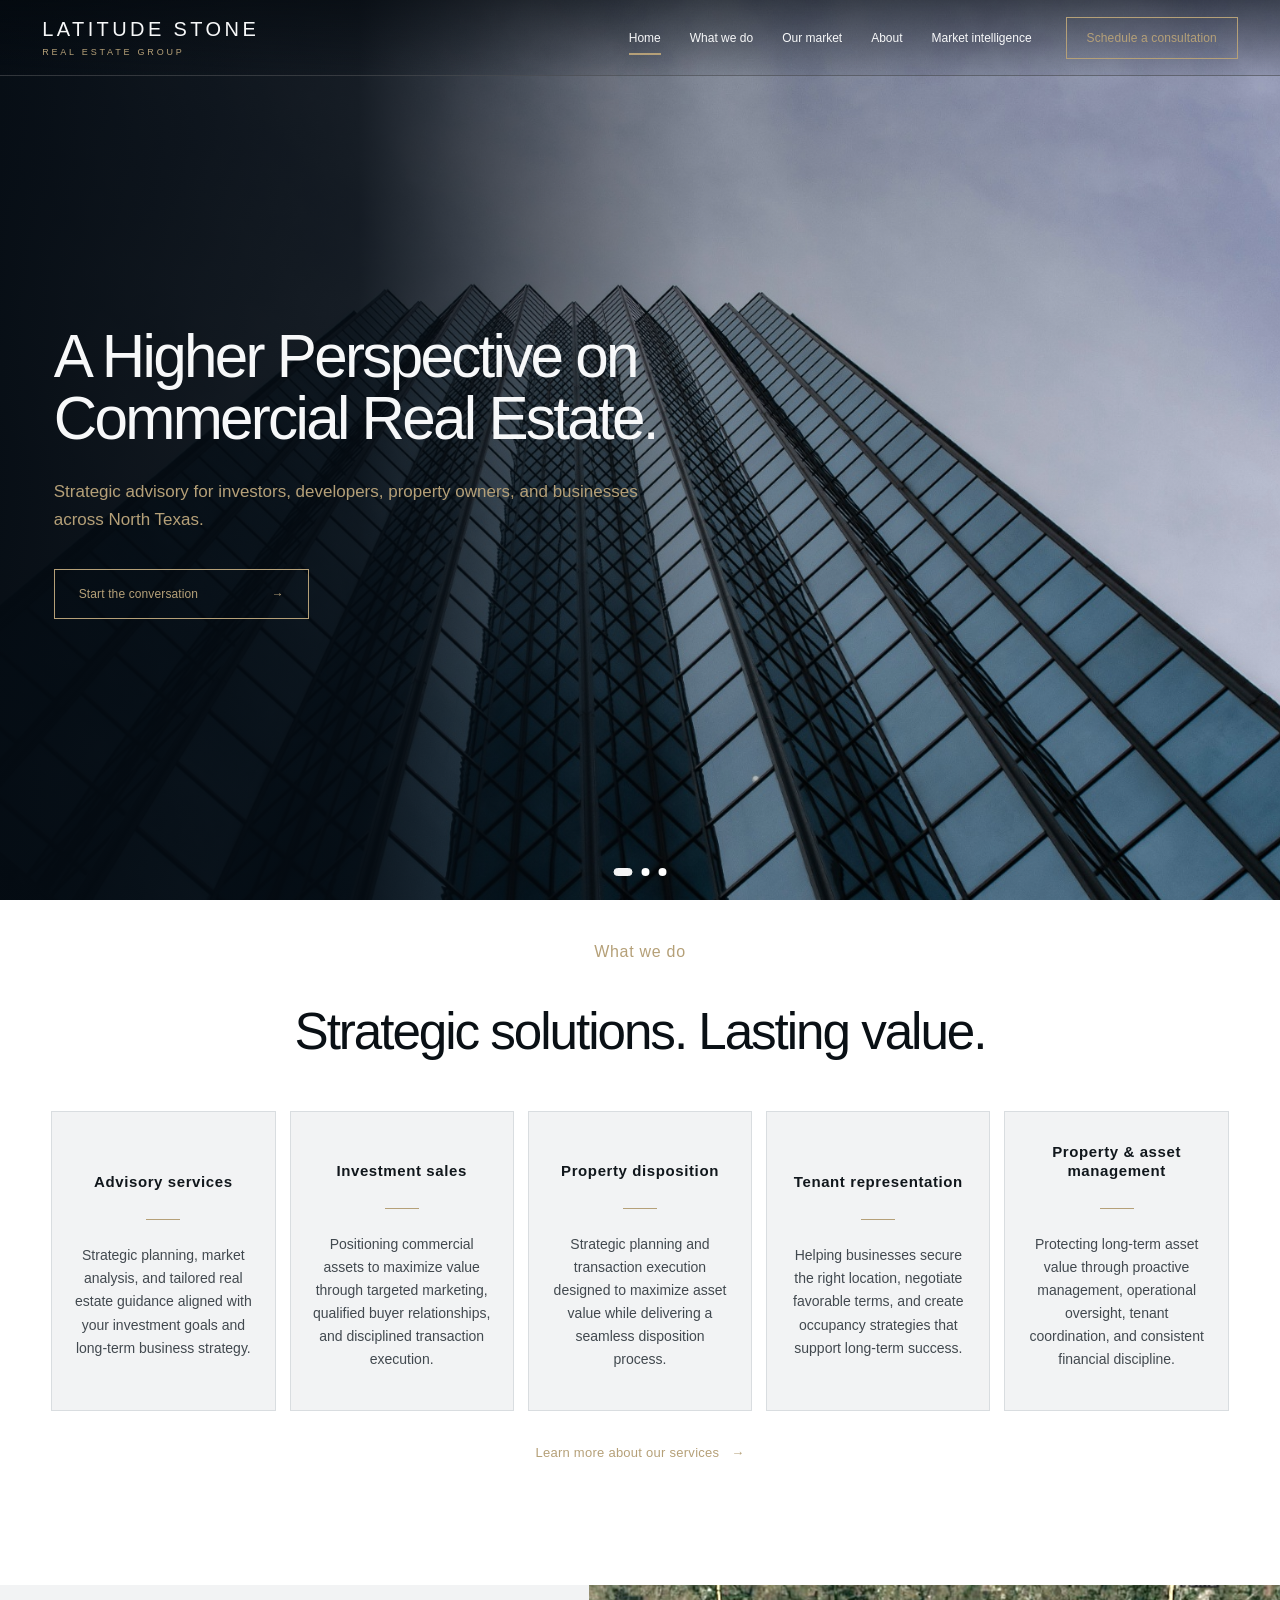
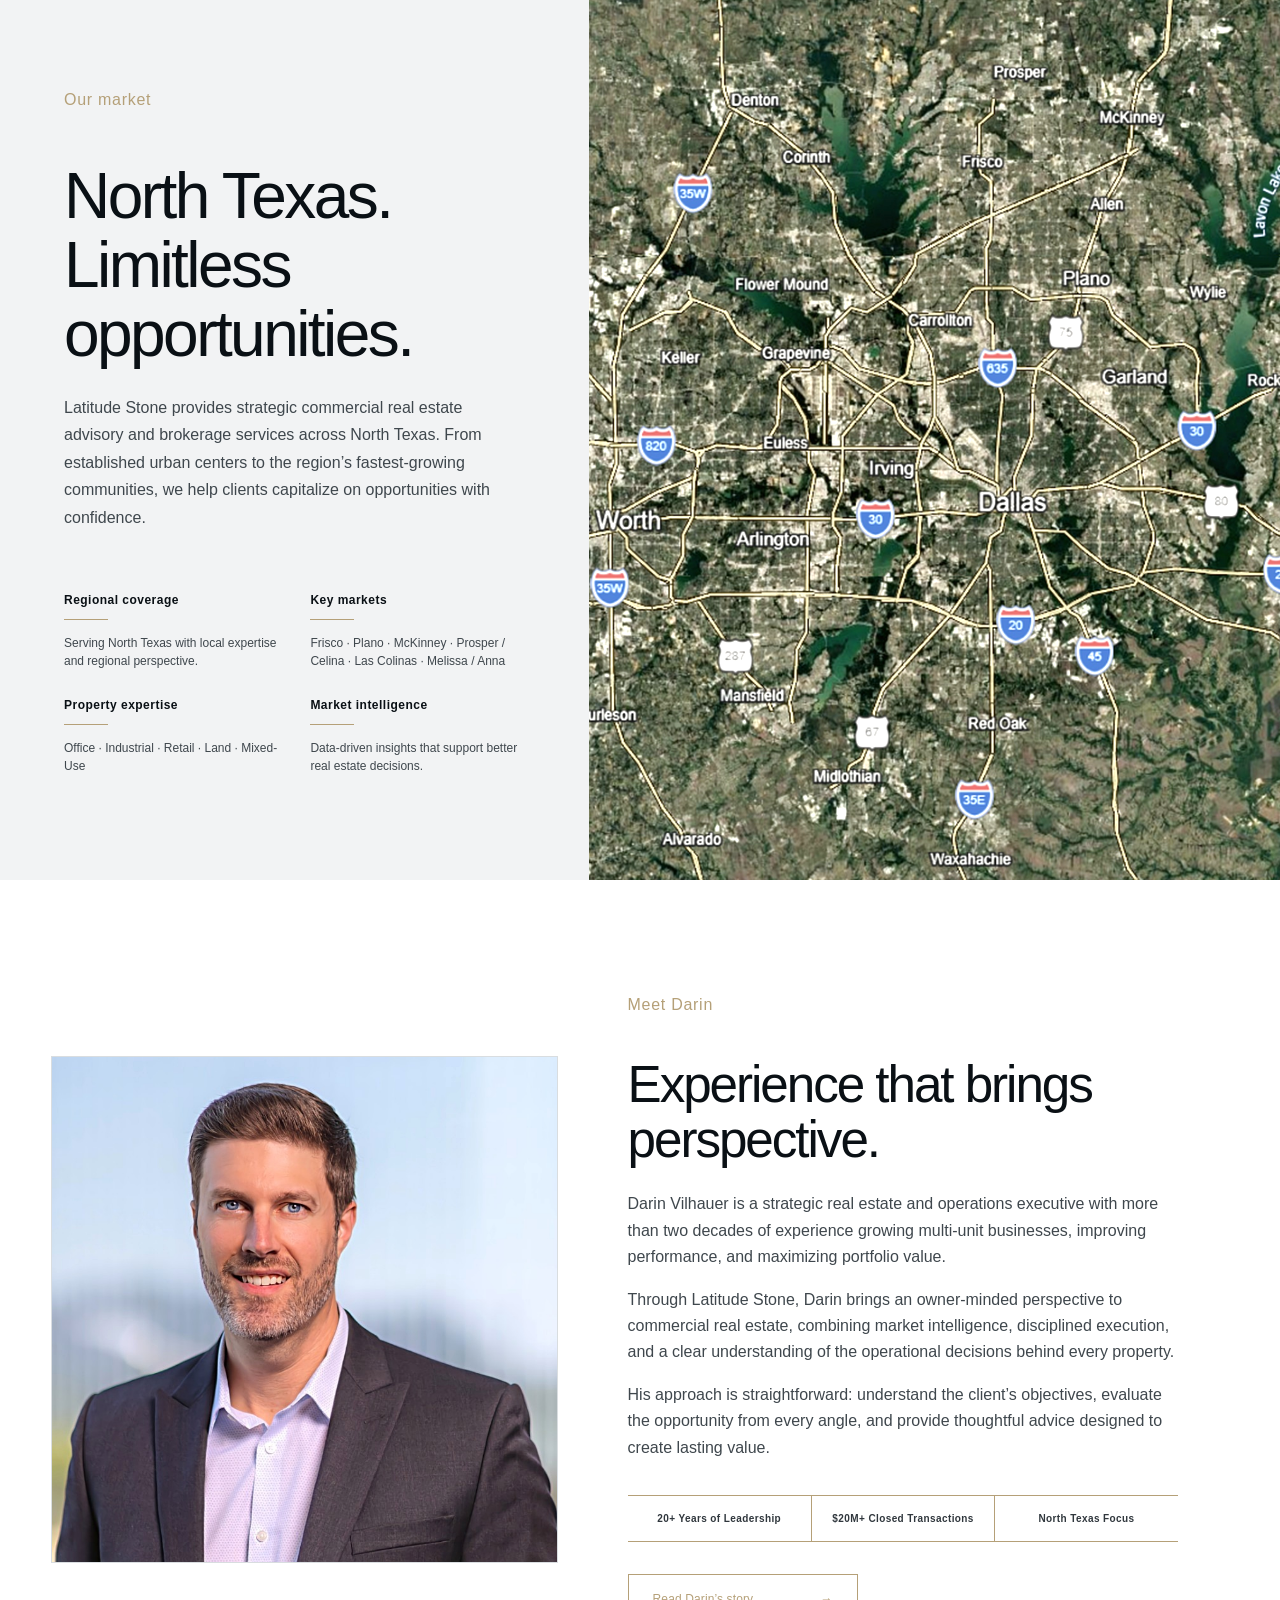
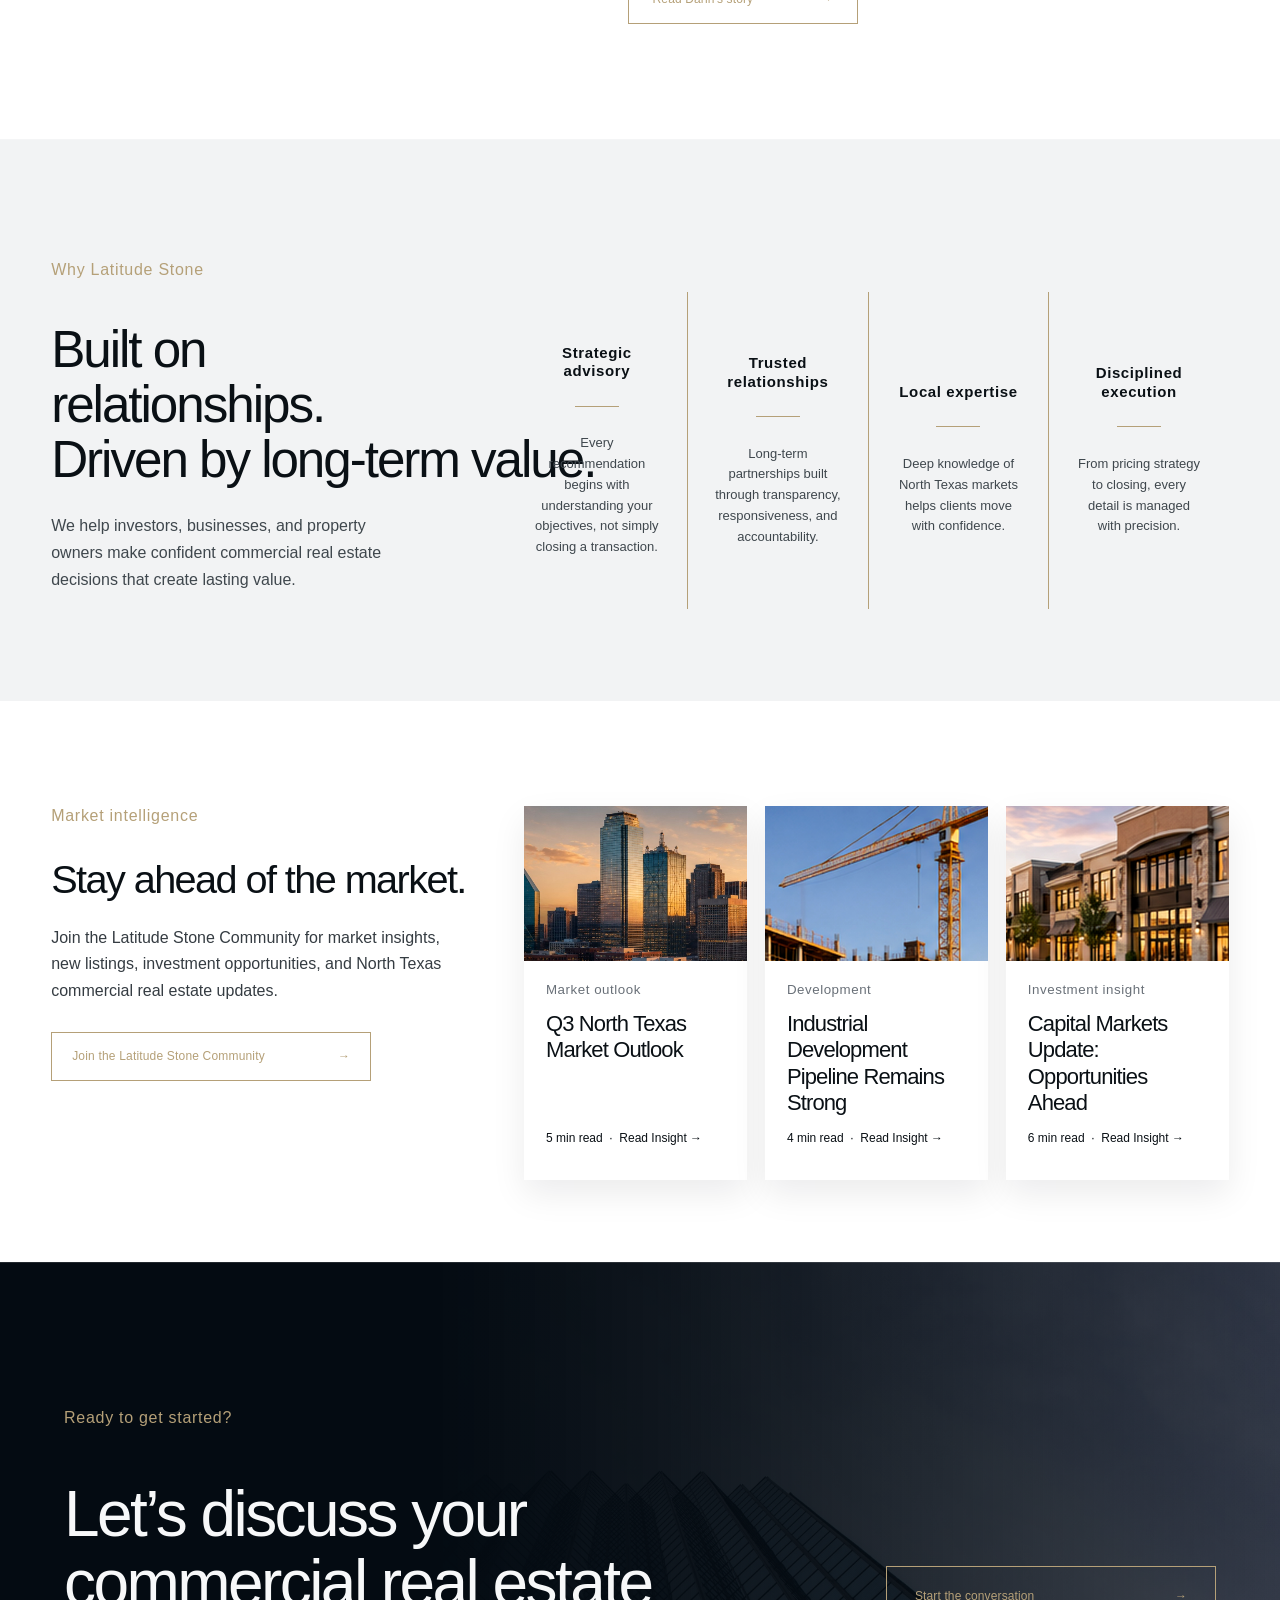
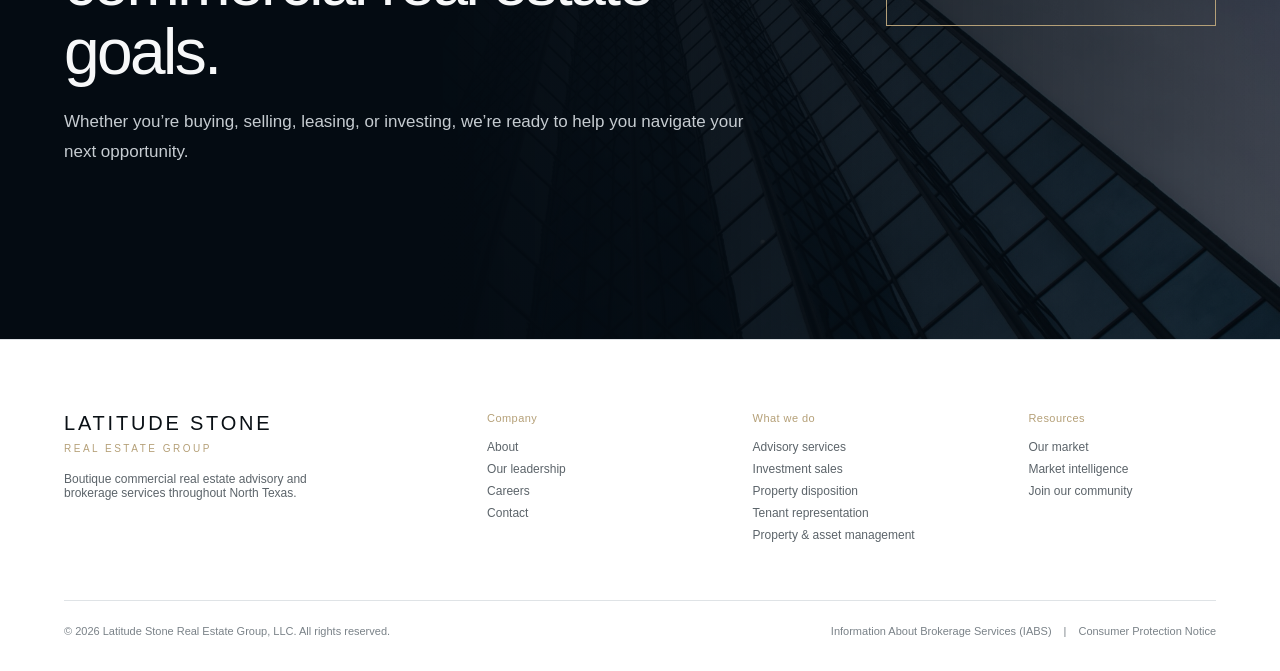
==== index.html @ b645fc90 "Add files via upload" ====
<!DOCTYPE html>

<html lang="en">
<head>
<meta charset="utf-8"/>
<meta content="width=device-width, initial-scale=1" name="viewport"/>
<meta content="Latitude Stone Real Estate Group provides strategic commercial real estate advisory and brokerage services across North Texas." name="description"/>
<meta content="#040b12" name="theme-color"/>
<title>Latitude Stone Real Estate Group</title>
<link href="styles.css" rel="stylesheet"/>
</head>
<body class="home-page">
<header class="site-header">
<a aria-label="Latitude Stone home" class="wordmark" href="#home"><strong>LATITUDE STONE</strong><span>REAL ESTATE GROUP</span></a>
<button aria-expanded="false" aria-label="Open navigation" class="menu-toggle"><span></span><span></span></button>
<nav aria-label="Primary navigation">
<a class="active" href="#home">Home</a>
<a href="services.html">What we do</a>
<a href="#market">Our market</a>
<a href="about.html">About</a>
<a href="#insights">Market intelligence</a>
</nav>
<a class="outline-button header-cta" href="schedule.html">Schedule a consultation</a>
</header>
<main>
<section aria-label="Latitude Stone introduction" class="hero" id="home">
<div aria-hidden="true" class="hero-slides">
<div class="hero-slide active" style="background-image:url('assets/hero-building.jpg')"></div>
<div class="hero-slide" style="background-image:url('assets/hero-dallas.jpg')"></div>
<div class="hero-slide" style="background-image:url('assets/hero-texas-flags.jpg')"></div>
</div>
<div class="hero-overlay"></div>
<div class="hero-copy reveal">
<h1>A Higher Perspective on<br/>Commercial Real Estate.</h1>
<p class="hero-lead">Strategic advisory for investors, developers, property owners, and businesses across North Texas.</p>
<a class="gold-button" href="schedule.html">Start the conversation <span>→</span></a>
</div>
<div aria-label="Hero image controls" class="hero-dots">
<button aria-label="Show architecture image" class="active"></button>
<button aria-label="Show Dallas skyline image"></button>
<button aria-label="Show Texas flags image"></button>
</div>
</section>
<section class="section section-dark services" id="what-we-do">
<div class="section-heading reveal">
<p class="eyebrow">What we do</p>
<h2>Strategic solutions. Lasting value.</h2>
</div>
<div class="service-grid">
<article class="service-card reveal">


<h3>Advisory services</h3><span class="title-divider"></span><p>Strategic planning, market analysis, and tailored real estate guidance aligned with your investment goals and long-term business strategy.</p></article>
<article class="service-card reveal">


<h3>Investment sales</h3><span class="title-divider"></span><p>Positioning commercial assets to maximize value through targeted marketing, qualified buyer relationships, and disciplined transaction execution.</p></article>
<article class="service-card reveal">


<h3>Property disposition</h3><span class="title-divider"></span><p>Strategic planning and transaction execution designed to maximize asset value while delivering a seamless disposition process.</p></article>
<article class="service-card reveal">


<h3>Tenant representation</h3><span class="title-divider"></span><p>Helping businesses secure the right location, negotiate favorable terms, and create occupancy strategies that support long-term success.</p></article>
<article class="service-card reveal">


<h3>Property &amp; asset management</h3><span class="title-divider"></span><p>Protecting long-term asset value through proactive management, operational oversight, tenant coordination, and consistent financial discipline.</p></article>
</div>
<a class="services-learn-more reveal" href="services.html">Learn more about our services <span>→</span></a>
</section>
<section class="section section-light market" id="market">
<div class="market-copy reveal">
<p class="eyebrow">Our market</p>
<h2>North Texas.<br/>Limitless opportunities.</h2>
<p class="body-copy">Latitude Stone provides strategic commercial real estate advisory and brokerage services across North Texas. From established urban centers to the region’s fastest-growing communities, we help clients capitalize on opportunities with confidence.</p>
<div class="market-points">
<article><div><h3>Regional coverage</h3><span class="title-divider market-divider"></span><p>Serving North Texas with local expertise and regional perspective.</p></div></article>
<article><div><h3>Key markets</h3><span class="title-divider market-divider"></span><p>Frisco · Plano · McKinney · Prosper / Celina · Las Colinas · Melissa / Anna</p></div></article>
<article><div><h3>Property expertise</h3><span class="title-divider market-divider"></span><p>Office · Industrial · Retail · Land · Mixed-Use</p></div></article>
<article><div><h3>Market intelligence</h3><span class="title-divider market-divider"></span><p>Data-driven insights that support better real estate decisions.</p></div></article>
</div>
</div>
<div aria-label="Dallas Fort Worth Metroplex market map" class="market-map" role="img"></div>
</section>
<section class="section section-dark meet-darin" id="darin">
<div class="portrait-wrap reveal"><img alt="Darin Vilhauer, founder of Latitude Stone Real Estate Group" src="assets/darin-vilhauer.jpg"/></div>
<div class="darin-copy reveal">
<p class="eyebrow darin-eyebrow" style="color:#b5a078!important">Meet Darin</p>
<h2>Experience that brings perspective.</h2>
<p>Darin Vilhauer is a strategic real estate and operations executive with more than two decades of experience growing multi-unit businesses, improving performance, and maximizing portfolio value.</p>
<p>Through Latitude Stone, Darin brings an owner-minded perspective to commercial real estate, combining market intelligence, disciplined execution, and a clear understanding of the operational decisions behind every property.</p>
<p>His approach is straightforward: understand the client’s objectives, evaluate the opportunity from every angle, and provide thoughtful advice designed to create lasting value.</p>
<div aria-label="Darin Vilhauer experience highlights" class="darin-details">
<span>20+ Years of Leadership</span><span>$20M+ Closed Transactions</span><span>North Texas Focus</span>
</div>
<a class="gold-button compact" href="about.html">Read Darin’s story <span>→</span></a>
</div>
</section>
<section class="section section-dark why" id="why">
<div class="why-intro reveal">
<p class="eyebrow">Why Latitude Stone</p>
<h2>Built on relationships.<br/><span class="why-value-line">Driven by long-term value.</span></h2>
<p>We help investors, businesses, and property owners make confident commercial real estate decisions that create lasting value.</p>
</div>
<div class="pillars">
<article class="reveal"><h3>Strategic advisory</h3><span class="title-divider pillar-divider"></span><p>Every recommendation begins with understanding your objectives, not simply closing a transaction.</p></article>
<article class="reveal"><h3>Trusted relationships</h3><span class="title-divider pillar-divider"></span><p>Long-term partnerships built through transparency, responsiveness, and accountability.</p></article>
<article class="reveal"><h3>Local expertise</h3><span class="title-divider pillar-divider"></span><p>Deep knowledge of North Texas markets helps clients move with confidence.</p></article>
<article class="reveal"><h3>Disciplined execution</h3><span class="title-divider pillar-divider"></span><p>From pricing strategy to closing, every detail is managed with precision.</p></article>
</div>
</section>
<section class="section section-light insights" id="insights">
<div class="insight-intro reveal">
<p class="eyebrow">Market intelligence</p>
<h2>Stay ahead of the market.</h2>
<p>Join the Latitude Stone Community for market insights, new listings, investment opportunities, and North Texas commercial real estate updates.</p>
<button class="community-trigger" type="button" aria-haspopup="dialog" aria-controls="community-modal">Join the Latitude Stone Community <span aria-hidden="true">→</span></button>
</div>
<div class="insight-grid">
<article class="reveal"><img alt="Dallas skyline at sunset" src="assets/insight-market.jpg"/><div><small>Market outlook</small><h3>Q3 North Texas Market Outlook</h3><p>5 min read  ·  Read Insight →</p></div></article>
<article class="reveal"><img alt="Commercial development under construction" src="assets/insight-construction.jpg"/><div><small>Development</small><h3>Industrial Development Pipeline Remains Strong</h3><p>4 min read  ·  Read Insight →</p></div></article>
<article class="reveal"><img alt="Mixed-use commercial development" src="assets/insight-mixed-use.jpg"/><div><small>Investment insight</small><h3>Capital Markets Update: Opportunities Ahead</h3><p>6 min read  ·  Read Insight →</p></div></article>
</div>
</section>
<section class="contact-cta" id="contact">
<div class="cta-inner reveal">
<div>
<p class="eyebrow">Ready to get started?</p>
<h2>Let’s discuss your commercial real estate goals.</h2>
<p>Whether you’re buying, selling, leasing, or investing, we’re ready to help you navigate your next opportunity.</p>
</div>
<a class="gold-button cta-button" href="schedule.html">Start the conversation <span>→</span></a>
</div>
</section>
</main>
<footer>
<div class="footer-grid">
<div class="footer-brand"><strong>LATITUDE STONE</strong><span>REAL ESTATE GROUP</span><p>Boutique commercial real estate advisory and brokerage services throughout North Texas.</p></div>
<div><b>Company</b><a href="about.html">About</a><a href="about.html#leadership">Our leadership</a><a href="about.html#careers">Careers</a><a href="mailto:Info@LatitudeStoneRealEstate.com">Contact</a></div>
<div><b><a class="footer-heading-link" href="services.html">What we do</a></b><a href="services.html#advisory">Advisory services</a><a href="services.html#investment-sales">Investment sales</a><a href="services.html#property-disposition">Property disposition</a><a href="services.html#tenant-representation">Tenant representation</a><a href="services.html#property-management">Property &amp; asset management</a></div>
<div><b>Resources</b><a href="#market">Our market</a><a href="#insights">Market intelligence</a><a href="#community-modal" class="community-trigger footer-community-trigger" aria-haspopup="dialog" aria-controls="community-modal">Join our community</a></div>
</div>
<div class="footer-bottom"><p>© 2026 Latitude Stone Real Estate Group, LLC. All rights reserved.</p><p class="compliance-links"><a href="https://www.trec.texas.gov/forms/information-about-brokerage-services" rel="noopener" target="_blank">Information About Brokerage Services (IABS)</a><span>|</span><a href="https://www.trec.texas.gov/forms/consumer-protection-notice" rel="noopener" target="_blank">Consumer Protection Notice</a></p></div>
</footer>
<div class="community-modal" id="community-modal" aria-hidden="true">
  <div class="community-backdrop" data-community-close></div>
  <section class="community-dialog" role="dialog" aria-modal="true" aria-labelledby="community-title">
    <button class="community-close" type="button" aria-label="Close community form" data-community-close>×</button>
    <div class="community-form-panel">
      <p class="community-kicker">Join the</p>
      <h2 id="community-title">Latitude Stone Community</h2>
      <p class="community-intro">Receive market intelligence, new listings, development updates, and investment opportunities across North Texas commercial real estate.</p>
      <form class="community-form" id="community-form">
        <div class="community-two-col">
          <label>Name <span aria-hidden="true">*</span><input name="name" type="text" autocomplete="name" required placeholder="Enter your name"></label>
          <label>Email <span aria-hidden="true">*</span><input name="email" type="email" autocomplete="email" required placeholder="Enter your email"></label>
        </div>
        <label>Phone <span class="optional">(Optional)</span><input name="phone" type="tel" autocomplete="tel" placeholder="Enter your phone number"></label>
        <fieldset class="community-role-group">
          <legend>I am a(n): <span aria-hidden="true">*</span></legend>
          <div class="community-role-grid">
            <label><input type="radio" name="role" value="Investor" required><span>Investor</span></label>
            <label><input type="radio" name="role" value="Developer"><span>Developer</span></label>
            <label><input type="radio" name="role" value="Property Owner"><span>Property Owner</span></label>
            <label><input type="radio" name="role" value="Broker / Referral Partner"><span>Broker / Referral Partner</span></label>
            <label><input type="radio" name="role" value="Business Owner"><span>Business Owner</span></label>
            <label><input type="radio" name="role" value="Other"><span>Other</span></label>
          </div>
        </fieldset>
        <div class="community-conditional" data-role-panel="Investor" hidden>
          <label>Investment focus <span class="optional">(Optional)</span>
            <select name="investor_focus">
              <option value="">Select an area</option><option>Retail</option><option>Industrial / Flex</option><option>Office</option><option>Land</option><option>Mixed-use</option><option>Multifamily</option><option>Self storage</option><option>Not sure yet</option>
            </select>
          </label>
        </div>
        <div class="community-conditional" data-role-panel="Property Owner" hidden>
          <label>What are you interested in? <span class="optional">(Optional)</span>
            <select name="owner_interest">
              <option value="">Select an option</option><option>Selling</option><option>Leasing</option><option>Property management</option><option>Valuation</option><option>Market updates</option>
            </select>
          </label>
        </div>
        <div class="community-conditional" data-role-panel="Business Owner" hidden>
          <label>What are you looking to do? <span class="optional">(Optional)</span>
            <select name="business_interest">
              <option value="">Select an option</option><option>Buy</option><option>Lease</option><option>Build</option><option>Just researching</option>
            </select>
          </label>
        </div>
        <div class="community-conditional community-two-col" data-role-panel="Developer" hidden>
          <label>Primary project type <span class="optional">(Optional)</span><input name="developer_type" type="text" placeholder="e.g., retail, industrial"></label>
          <label>Geographic focus <span class="optional">(Optional)</span><input name="developer_market" type="text" placeholder="e.g., Collin County"></label>
        </div>
        <div class="community-conditional community-two-col" data-role-panel="Broker / Referral Partner" hidden>
          <label>Company <span class="optional">(Optional)</span><input name="broker_company" type="text" autocomplete="organization" placeholder="Company name"></label>
          <label>Market served <span class="optional">(Optional)</span><input name="broker_market" type="text" placeholder="Primary market"></label>
        </div>
        <div class="community-conditional" data-role-panel="Other" hidden>
          <label>Tell us a little about yourself <span class="optional">(Optional)</span><textarea name="other_details" rows="2" placeholder="How can Latitude Stone help?"></textarea></label>
        </div>
        <p class="community-tailor">We’d like to tailor the information you receive. Additional fields appear only when relevant.</p>
        <label class="community-checkbox"><input type="checkbox" name="opportunities" value="Yes"><span>I’d also like to receive new listings and investment opportunities.</span></label>
        <button class="community-submit" type="submit">Join the Community</button>
        <p class="community-privacy">We respect your privacy. Your information will never be shared.</p>
      </form>
    </div>
    <aside class="community-image-panel" aria-label="Dallas skyline at night">
      <div class="community-image-copy">
        <h3><span>North Texas</span><span>Commercial Real Estate</span></h3>
        <span class="community-image-rule"></span>
        <strong>LATITUDE STONE</strong>
        <small>REAL ESTATE GROUP</small>
        <em>A Higher Perspective on Commercial Real Estate</em>
      </div>
    </aside>
  </section>
</div>

<script src="script.js"></script>
</body>
</html>
---- styles.css ----
:root{--ink:#040b12;--ink2:#07131d;--cream:#f4f0e7;--gold:#d8a23b;--gold2:#e0b958;--white:#f8f7f2;--muted:#c9d1d7;--line:rgba(255,255,255,.16);--serif:'Libre Caslon Display',serif;--sans:'DM Sans',sans-serif}*{box-sizing:border-box}html{scroll-behavior:smooth}body{margin:0;background:var(--ink);color:var(--white);font-family:var(--sans);font-weight:400}a{color:inherit;text-decoration:none}img{display:block;width:100%}p{margin-top:0}.site-header{height:76px;position:sticky;top:0;z-index:50;display:flex;align-items:center;gap:34px;padding:0 clamp(24px,3.3vw,58px);background:rgba(3,9,15,.97);border-bottom:1px solid rgba(255,255,255,.1);backdrop-filter:blur(14px)}.wordmark{display:flex;flex-direction:column;min-width:245px}.wordmark strong{font-size:18px;letter-spacing:.16em;font-weight:500}.wordmark span{font-size:9px;letter-spacing:.3em;color:var(--gold);margin-top:6px}.site-header nav{margin-left:auto;display:flex;align-items:center;gap:29px}.site-header nav a{font-size:10px;text-transform:uppercase;letter-spacing:.04em;font-weight:600;position:relative;padding:29px 0}.site-header nav a:after{content:'';position:absolute;left:50%;right:50%;bottom:19px;height:2px;background:var(--gold);transition:.25s}.site-header nav a:hover:after,.site-header nav a.active:after{left:0;right:0}.outline-button{border:1px solid var(--gold);color:var(--gold);padding:13px 20px;font-size:10px;text-transform:uppercase;letter-spacing:.08em;font-weight:600;white-space:nowrap}.menu-toggle{display:none;background:none;border:0;padding:8px}.menu-toggle span{display:block;width:25px;height:2px;background:#fff;margin:6px}.hero{min-height:650px;display:flex;align-items:center;position:relative;overflow:hidden}.hero-slides,.hero-slide,.hero-overlay{position:absolute;inset:0}.hero-slide{background-position:center;background-size:cover;opacity:0;transform:scale(1.025);transition:opacity 1.3s ease,transform 8s ease}.hero-slide.active{opacity:1;transform:scale(1.065)}.hero-slide:nth-child(1){background-position:64% 50%}.hero-slide:nth-child(2){background-position:center 56%}.hero-slide:nth-child(3){background-position:center 52%}.hero-overlay{background:linear-gradient(90deg,rgba(4,11,18,.98) 0%,rgba(4,11,18,.9) 28%,rgba(4,11,18,.3) 55%,rgba(4,11,18,.08) 100%)}.hero-copy{position:relative;z-index:2;width:min(730px,58vw);padding:100px 0 105px clamp(28px,4.2vw,72px)}.eyebrow{text-transform:uppercase;color:var(--gold);letter-spacing:.18em;font-size:13px;font-weight:600;margin-bottom:18px}.hero h1{font:400 clamp(58px,6vw,92px)/1.02 var(--serif);letter-spacing:-.03em;margin:0 0 28px;max-width:750px}.hero-lead{max-width:610px;font-size:17px;line-height:1.65;color:#eef2f4;margin-bottom:35px}.hero-dots{position:absolute;z-index:3;left:50%;bottom:24px;transform:translateX(-50%);display:flex;gap:9px}.hero-dots button{width:8px;height:8px;border-radius:50%;border:1px solid rgba(255,255,255,.8);background:#fff;padding:0;cursor:pointer}.hero-dots button.active{width:19px;border-radius:8px;background:var(--gold);border-color:var(--gold)}.gold-button{display:inline-flex;align-items:center;justify-content:space-between;gap:28px;background:#dfb455;color:#111;padding:17px 24px;text-transform:uppercase;font-size:11px;letter-spacing:.05em;font-weight:700;min-width:255px;transition:.25s}.gold-button:hover{transform:translateY(-2px);filter:brightness(1.05)}.gold-button.compact{min-width:230px}.section{padding:110px clamp(28px,4vw,68px)}.section-dark{background:var(--ink)}.section-light{background:var(--cream);color:#0b1822}.section-heading{text-align:center;margin-bottom:52px}.section h2,.contact-cta h2{font:400 clamp(38px,4vw,58px)/1.08 var(--serif);letter-spacing:-.02em;margin-bottom:24px}.section-heading h2{margin-bottom:0}.services{padding-top:88px;padding-bottom:125px}.service-grid{display:grid;grid-template-columns:repeat(5,1fr);gap:14px;max-width:1560px;margin:auto}.service-card{border:1px solid rgba(255,255,255,.25);padding:36px 24px 30px;min-height:360px;display:flex;flex-direction:column;background:linear-gradient(180deg,rgba(10,25,37,.7),rgba(4,11,18,.72));transition:.3s}.service-card:hover{border-color:rgba(216,162,59,.8);transform:translateY(-5px)}.service-card svg{width:60px;height:60px;margin:0 auto 24px;fill:none;stroke:var(--gold);stroke-width:2;stroke-linecap:round;stroke-linejoin:round}.service-card h3{text-align:center;text-transform:uppercase;font-size:14px;line-height:1.25;letter-spacing:.04em;min-height:42px;margin-bottom:10px}.mini-rule{width:32px;height:1px;background:var(--gold);display:block;margin:0 auto 20px}.service-card p{color:#d5dde3;font-size:14px;line-height:1.65}.market{display:grid;grid-template-columns:46% 54%;padding:0;min-height:650px;background:var(--cream)}.market-copy{padding:105px clamp(34px,5vw,82px)}.market-copy h2{font-size:clamp(44px,5vw,70px)}.body-copy{max-width:620px;line-height:1.72}.market-points{display:grid;grid-template-columns:1fr 1fr;gap:28px 32px;margin:42px 0 0}.market-points article{display:flex;gap:14px}.market-points svg{width:44px;height:44px;flex:0 0 44px;border:1px solid var(--gold);border-radius:50%;padding:10px;fill:none;stroke:var(--gold);stroke-width:1.8;stroke-linecap:round;stroke-linejoin:round}.market-points h3{text-transform:uppercase;font-size:12px;letter-spacing:.04em;margin-bottom:6px}.market-points p{font-size:12px;line-height:1.5;margin:0}.market-map{background:var(--cream) url('assets/metroplex-map.jpg') center/cover no-repeat;min-height:650px;mix-blend-mode:multiply}.meet-darin{display:grid;grid-template-columns:minmax(360px,43%) minmax(0,57%);gap:70px;align-items:center;padding-top:115px;padding-bottom:115px}.portrait-wrap{max-width:620px}.portrait-wrap img{aspect-ratio:1/1;object-fit:cover;object-position:center top;border:1px solid rgba(255,255,255,.15)}.darin-copy{max-width:none;padding-right:clamp(10px,4vw,70px)}.darin-copy p{color:#d4dce2;max-width:900px;line-height:1.65}.darin-details{display:grid;grid-template-columns:repeat(3,1fr);margin:34px 0 32px;border-top:1px solid rgba(255,255,255,.18);border-bottom:1px solid rgba(255,255,255,.18)}.darin-details span{padding:17px 14px;text-align:center;color:#efcf86;text-transform:uppercase;font-size:10px;letter-spacing:.08em}.darin-details span+span{border-left:1px solid rgba(255,255,255,.18)}.why{display:grid;grid-template-columns:minmax(310px,34%) 1fr;gap:55px;border-top:1px solid var(--line);padding-top:120px;padding-bottom:125px}.why-intro{padding-right:40px}.why-intro p{color:#d2dae0;line-height:1.7}.pillars{display:grid;grid-template-columns:repeat(4,1fr);align-items:stretch}.pillars article{padding:0 27px;text-align:center;border-left:1px solid rgba(255,255,255,.28);display:grid;grid-template-rows:70px 58px 16px auto;align-items:start}.pillars svg{width:50px;height:50px;margin:0 auto;fill:none;stroke:var(--gold);stroke-width:1.7;stroke-linecap:round;stroke-linejoin:round}.pillars h3{text-transform:uppercase;font-size:14px;line-height:1.25;letter-spacing:.04em;margin:0}.pillars p{font-size:13px;color:#d0d9df;line-height:1.6;margin:0}.insights{display:grid;grid-template-columns:270px 1fr;gap:56px;padding-top:115px;padding-bottom:125px}.insight-intro p{line-height:1.65}.insight-grid{display:grid;grid-template-columns:repeat(3,1fr);gap:20px}.insight-grid article{background:#fff;box-shadow:0 12px 28px rgba(21,31,41,.09);transition:.3s}.insight-grid article:hover{transform:translateY(-5px);box-shadow:0 18px 36px rgba(21,31,41,.14)}.insight-grid img{height:180px;object-fit:cover;transition:.5s}.insight-grid article:hover img{transform:scale(1.02)}.insight-grid article>div{padding:24px;overflow:hidden}.insight-grid small{color:#b47c20;text-transform:uppercase;letter-spacing:.08em}.insight-grid h3{font:400 23px/1.2 var(--serif);margin:14px 0}.insight-grid article:hover h3{color:#a66f16}.insight-grid p{font-size:12px}.contact-cta{background:linear-gradient(90deg,rgba(4,11,18,.97),rgba(4,11,18,.74)),url('assets/hero-building.jpg') center 64%/cover no-repeat;padding:145px clamp(28px,5vw,82px) 155px;min-height:450px;display:flex;align-items:center;border-top:1px solid rgba(255,255,255,.12)}.cta-inner{width:100%;max-width:1500px;margin:auto;display:grid;grid-template-columns:minmax(0,1fr) auto;gap:90px;align-items:center}.contact-cta h2{font-size:clamp(48px,5vw,70px);margin-bottom:20px;max-width:850px}.contact-cta p:not(.eyebrow){max-width:700px;font-size:17px;line-height:1.75;color:#d5dce2}.cta-button{min-width:330px;padding:22px 28px;font-size:12px}footer{background:#02070c;padding:72px clamp(28px,5vw,82px) 34px;border-top:1px solid rgba(255,255,255,.1)}.footer-grid{display:grid;grid-template-columns:1.6fr .8fr 1.1fr .8fr;gap:48px}.footer-grid>div:not(.footer-brand){display:flex;flex-direction:column;gap:8px}.footer-grid b{font-size:11px;color:var(--gold);text-transform:uppercase;letter-spacing:.08em;margin-bottom:8px}.footer-grid a,.footer-grid p{font-size:12px;color:#aeb9c2}.footer-grid a:hover,.compliance-links a:hover{color:var(--gold)}.footer-brand{display:flex;flex-direction:column}.footer-brand strong{font-size:20px;letter-spacing:.14em;font-weight:500}.footer-brand span{font-size:10px;color:var(--gold);letter-spacing:.25em;margin:8px 0 18px}.footer-brand p{max-width:300px}.footer-bottom{display:flex;justify-content:space-between;gap:20px;margin-top:58px;padding-top:24px;border-top:1px solid rgba(255,255,255,.1);color:#82909a;font-size:11px}.footer-bottom p{margin:0}.compliance-links{display:flex;gap:12px;flex-wrap:wrap;justify-content:flex-end}.reveal{opacity:0;transform:translateY(20px);transition:opacity .7s ease,transform .7s ease}.reveal.visible{opacity:1;transform:none}
@media(prefers-reduced-motion:reduce){html{scroll-behavior:auto}.hero-slide{transition:none;transform:none}.reveal{opacity:1;transform:none;transition:none}}
@media(max-width:1180px){.site-header nav{gap:17px}.site-header nav a{font-size:9px}.service-grid{grid-template-columns:repeat(3,1fr)}.market{grid-template-columns:1fr}.market-map{min-height:500px}.meet-darin{grid-template-columns:40% 60%;gap:40px}.why{grid-template-columns:1fr}.why-intro{max-width:700px}.insights{grid-template-columns:1fr}.insight-intro{max-width:500px}}
@media(max-width:860px){.site-header{height:70px}.site-header nav{position:absolute;left:0;right:0;top:70px;background:#040b12;display:none;flex-direction:column;align-items:flex-start;padding:25px}.site-header nav.open{display:flex}.header-cta{display:none}.menu-toggle{display:block;margin-left:auto}.hero{min-height:650px}.hero-copy{width:82%;padding-left:28px}.hero h1{font-size:60px}.section{padding:90px 28px}.service-grid{grid-template-columns:1fr 1fr}.market{padding:0}.market-copy{padding:90px 28px}.meet-darin{grid-template-columns:1fr}.portrait-wrap{max-width:520px}.darin-copy{padding-right:0}.pillars{grid-template-columns:1fr 1fr;gap:35px 0}.pillars article:nth-child(3){border-left:0}.insight-grid{grid-template-columns:1fr}.contact-cta{padding:120px 28px 135px}.cta-inner{grid-template-columns:1fr}.footer-grid{grid-template-columns:1fr 1fr}.footer-bottom{flex-direction:column}.compliance-links{justify-content:flex-start}}
@media(max-width:560px){.wordmark{min-width:0}.wordmark strong{font-size:15px}.hero{min-height:690px}.hero-copy{width:100%;padding:110px 22px 80px}.hero-overlay{background:linear-gradient(90deg,rgba(4,11,18,.97),rgba(4,11,18,.72),rgba(4,11,18,.35))}.hero h1{font-size:49px}.service-grid{grid-template-columns:1fr}.market-points{grid-template-columns:1fr}.market-map{min-height:380px}.darin-details{grid-template-columns:1fr}.darin-details span+span{border-left:0;border-top:1px solid rgba(255,255,255,.18)}.pillars{grid-template-columns:1fr}.pillars article{border-left:0;border-top:1px solid rgba(255,255,255,.22);padding:30px 10px;grid-template-rows:auto}.footer-grid{grid-template-columns:1fr}.cta-button{min-width:100%}.footer-bottom{margin-top:45px}}

/* Homepage final-review refinements */
main section[id]{scroll-margin-top:76px}
.service-card{align-items:center;text-align:center;padding:42px 25px 34px;min-height:360px}
.service-card svg{width:68px;height:68px;stroke-width:2.5;margin-bottom:26px}
.service-card p{text-align:center;max-width:270px;margin:0 auto;color:#d5dde3}
.market-map{background-image:url('assets/metroplex-map-light.jpg');background-color:var(--cream);background-position:center;background-size:cover;mix-blend-mode:normal}
.market-points svg{stroke-width:2.2}
.why .eyebrow{color:var(--gold)}
.pillars{padding-top:32px}
.pillars article{grid-template-rows:74px 58px 16px auto}
.pillars svg{width:54px;height:54px;stroke-width:2.15}
.insights{grid-template-columns:minmax(260px,320px) minmax(0,1100px);justify-content:space-between;gap:70px;max-width:1600px;margin:0 auto}
.insight-grid{gap:18px}
.insight-grid img{height:155px}
.insight-grid article>div{padding:21px 22px 23px}
.insight-grid h3{font-size:21px;min-height:52px}
.contact-cta{background-image:linear-gradient(90deg,#040b12 0%,#040b12 34%,rgba(4,11,18,.94) 52%,rgba(4,11,18,.7) 100%),url('assets/hero-building.jpg');background-position:center,center 64%;}
@media(max-width:1180px){main section[id]{scroll-margin-top:76px}.insights{max-width:none;grid-template-columns:1fr}.insight-grid{max-width:none}}


/* Homepage lock-in pass: July 31, 2026 */
/* Keep every navigation destination clear of the sticky header. */
main section[id]{scroll-margin-top:76px}
#why,#insights{min-height:calc(100vh - 76px)}
#why{padding-bottom:max(150px,12vh)}
#insights{width:100%;max-width:none;margin:0;background:var(--cream);padding-bottom:max(155px,12vh)}

/* Approved high-clarity icon treatment. */
.service-card svg{width:70px;height:70px;stroke-width:3;vector-effect:non-scaling-stroke;color:var(--gold)}
.service-card .handshake-icon{width:76px;height:76px;stroke-width:3.25}
.market-points svg{stroke-width:2.6}
.darin-eyebrow{color:var(--gold)!important}

/* Full-width Market Intelligence chapter and equal cards. */
.insights{grid-template-columns:minmax(270px,330px) minmax(0,1050px);justify-content:center;gap:68px}
.insight-grid{grid-template-columns:repeat(3,minmax(0,1fr));align-items:stretch}
.insight-grid article{display:flex;flex-direction:column;min-width:0;height:100%}
.insight-grid img{width:100%;height:155px;object-fit:cover;filter:contrast(1.03) saturate(1.02)}
.insight-grid article>div{display:flex;flex-direction:column;flex:1}
.insight-grid h3{min-height:54px}
.insight-grid p{margin-top:auto}

/* The final consultation link lands at the document bottom via script. */
#contact{scroll-margin-top:0}

@media(max-width:1180px){#why,#insights{min-height:auto}.insights{grid-template-columns:1fr}.insight-grid{grid-template-columns:repeat(3,minmax(0,1fr))}}
@media(max-width:860px){.insight-grid{grid-template-columns:1fr}}


/* RC1 precision fixes: preserve approved layout and change only requested items */
.hero{min-height:calc(100vh - 72px);height:auto}
.hero-slide{background-size:cover;background-position:center}
.hero-slide:nth-child(2),.hero-slide:nth-child(3){filter:contrast(1.05) saturate(1.03)}

/* Reliable solid SVG icon system */
.service-card .fa-icon{display:block;width:66px;height:66px;margin:0 auto 27px;fill:var(--gold);stroke:none!important;color:var(--gold)}
.service-card:nth-child(3) .fa-icon{width:74px;height:66px}
.market-points .fa-market-icon{width:44px;height:44px;flex:0 0 44px;border:1px solid var(--gold);border-radius:50%;padding:10px;fill:var(--gold);stroke:none!important;box-sizing:border-box}

/* Professional accurate freeway map, cream treatment, no territory boundary */
.market-map{background-color:var(--cream);background-image:url('assets/metroplex-map-light.jpg');background-position:center;background-size:cover;background-repeat:no-repeat;mix-blend-mode:normal}

/* Return Why Latitude to the preferred natural chapter height */
#why{min-height:auto!important;padding-bottom:92px!important}

/* Market Intelligence balance and image cleanup */
#insights{min-height:auto!important;padding-top:105px!important;padding-bottom:82px!important;width:100%!important;max-width:none!important;margin:0!important;background:var(--cream)!important}
.insights{grid-template-columns:minmax(300px,360px) minmax(0,1020px)!important;gap:46px!important;justify-content:center!important}
.insight-intro{padding-left:22px}
.insight-grid{align-items:stretch}
.insight-grid article{overflow:hidden;border:0!important}
.insight-grid img{display:block;width:100%;height:155px;object-fit:cover;border:0!important;margin:0!important;padding:0!important;filter:contrast(1.06) saturate(1.04)}
.insight-grid article>div{border:0!important}

@media(max-width:1180px){.insights{grid-template-columns:1fr!important}.insight-intro{padding-left:0}}
@media(max-width:860px){.hero{min-height:calc(100vh - 70px)}}


/* Homepage v1.0 final precision pass */
.hero-slide:nth-child(2){background-position:center 46%;}
.hero-slide:nth-child(3){background-position:center 42%;}
.service-card .service-line-icon{display:block;width:68px;height:68px;margin:0 auto 27px;fill:none!important;stroke:var(--gold)!important;stroke-width:1.8!important;stroke-linecap:round;stroke-linejoin:round;vector-effect:non-scaling-stroke}
.service-card .service-line-icon.handshake-icon{width:76px;height:68px}
.market-map{background-image:url('assets/metroplex-map-light.svg')!important;background-size:cover!important;background-position:center!important;background-color:var(--cream)!important}
#insights .insight-intro{transform:translateX(-72px);padding-left:0!important}
#insights .insight-grid img{display:block!important;margin:0!important;border:0!important;outline:0!important;object-fit:cover!important;object-position:center!important}
#insights .insight-grid article{border-top:0!important;overflow:hidden!important}
#insights .insight-grid article::before{display:none!important}
@media(max-width:1180px){#insights .insight-intro{transform:none}}


/* Latitude Stone release polish */
.hero-slide:nth-child(2){background-position:center 48%;}
.hero-slide:nth-child(3){background-position:center 45%;}
.service-card .service-line-icon{width:66px!important;height:66px!important;fill:none!important;stroke:var(--gold)!important;stroke-width:2.6!important;stroke-linecap:square!important;stroke-linejoin:miter!important;vector-effect:non-scaling-stroke!important}
.service-card .service-line-icon.handshake-icon{width:72px!important;height:66px!important;stroke-width:2.7!important}
.market-map{background-image:url('assets/metroplex-map-light.jpg')!important;background-size:cover!important;background-position:center!important}
#insights .insight-intro{transform:translateX(-112px)!important;padding-left:0!important}
#insights .insight-grid img{display:block!important;margin:0!important;padding:0!important;border:0!important;outline:0!important;height:155px!important;object-fit:cover!important;object-position:center!important}
#insights .insight-grid article{overflow:hidden!important;border:0!important}
#insights .insight-grid article::before{display:none!important}
@media(max-width:1180px){#insights .insight-intro{transform:none!important}}

/* v1.2 targeted correction pass */
/* Consistent professional outlined icon system */
.material-symbols-outlined{
  font-family:'Material Symbols Outlined';
  font-weight:normal;font-style:normal;line-height:1;letter-spacing:normal;
  text-transform:none;display:inline-block;white-space:nowrap;word-wrap:normal;
  direction:ltr;-webkit-font-feature-settings:'liga';-webkit-font-smoothing:antialiased;
  font-feature-settings:'liga';
  font-variation-settings:'FILL' 0,'wght' 300,'GRAD' 0,'opsz' 48;
}
.service-material-icon{
  color:var(--gold);font-size:62px;margin:0 auto 27px;
  width:72px;height:72px;display:flex;align-items:center;justify-content:center;
}
.market-material-icon{
  color:var(--gold);font-size:25px;width:44px;height:44px;flex:0 0 44px;
  border:1px solid var(--gold);border-radius:50%;display:flex;align-items:center;justify-content:center;
  box-sizing:border-box;
}
/* Remove legacy inline icon rules from visual flow */
.service-card svg,.market-points svg{display:none!important}

/* Accurate DFW map based directly on the supplied Google Earth reference */
.market-map{
  background-image:url('assets/metroplex-map-accurate.jpg')!important;
  background-size:cover!important;
  background-position:center!important;
  background-repeat:no-repeat!important;
  background-color:var(--cream)!important;
}

/* Market Intelligence: align intro with Why Latitude and move cards slightly right */
#insights .insight-intro{
  transform:none!important;
  padding-left:0!important;
  margin-left:0!important;
  align-self:start;
}
#insights.insights{
  grid-template-columns:minmax(330px,390px) minmax(0,1000px)!important;
  gap:70px!important;
  justify-content:center!important;
  padding-left:60px!important;
  padding-right:60px!important;
}
#insights .insight-grid{transform:translateX(28px)}
@media(max-width:1180px){
  #insights.insights{grid-template-columns:1fr!important;padding-left:28px!important;padding-right:28px!important}
  #insights .insight-grid{transform:none}
}

/* v1.4 complete coordinated correction pass */
/* Hero image 2: recognizable high-resolution Dallas skyline at dusk */
.hero-slide:nth-child(2){background-position:center center!important;filter:contrast(1.04) saturate(1.06)!important}

/* One professional, readable outline icon family */
.service-material-icon,.market-material-icon{display:none!important}
.service-card .service-icon{
  display:block!important;
  width:84px!important;
  height:84px!important;
  margin:0 auto 24px!important;
  fill:none!important;
  stroke:var(--gold)!important;
  stroke-width:2.35!important;
  stroke-linecap:round!important;
  stroke-linejoin:round!important;
  vector-effect:non-scaling-stroke!important;
}
.service-card .service-icon.handshake-icon{width:92px!important;height:84px!important}
.market-points .market-icon{
  display:block!important;
  width:46px!important;
  height:46px!important;
  flex:0 0 46px!important;
  padding:10px!important;
  border:1px solid var(--gold)!important;
  border-radius:50%!important;
  fill:none!important;
  stroke:var(--gold)!important;
  stroke-width:2!important;
  stroke-linecap:round!important;
  stroke-linejoin:round!important;
}

/* Geographic accuracy comes directly from the user's supplied Google Earth reference. */
.market-map{
  background-image:url('assets/metroplex-map-reference.jpg')!important;
  background-size:cover!important;
  background-position:center!important;
  background-repeat:no-repeat!important;
  background-color:var(--cream)!important;
  mix-blend-mode:normal!important;
}

/* Market Intelligence uses the same left content grid as Why Latitude Stone. */
#insights.insights{
  grid-template-columns:minmax(360px,34%) minmax(0,1fr)!important;
  gap:72px!important;
  justify-content:stretch!important;
  padding-left:clamp(28px,4vw,68px)!important;
  padding-right:clamp(28px,4vw,68px)!important;
}
#insights .insight-intro{
  transform:none!important;
  padding-left:0!important;
  margin-left:0!important;
  align-self:start!important;
}
#insights .insight-grid{
  transform:translateX(34px)!important;
  width:calc(100% - 34px)!important;
}
.photo-credit{font-size:9px!important;color:#697782!important;margin-left:auto!important}
.photo-credit a{color:#82909a!important}
@media(max-width:1180px){
  #insights.insights{grid-template-columns:1fr!important;gap:38px!important}
  #insights .insight-grid{transform:none!important;width:100%!important}
  .photo-credit{margin-left:0!important}
}

/* v1.5 final approved homepage polish */
/* Hero */
.hero h1{
  max-width:980px;
  font-size:clamp(54px,5.3vw,88px);
}
.hero-copy{width:min(980px,68vw)}
.hero-slide:nth-child(2){
  background-position:center 52%!important;
  filter:contrast(1.07) saturate(1.08)!important;
}

/* One crisp, medium-weight outline system throughout */
.service-card .service-icon{
  display:block!important;
  width:96px!important;
  height:96px!important;
  margin:0 auto 22px!important;
  fill:none!important;
  stroke:var(--gold)!important;
  stroke-width:3.15!important;
  stroke-linecap:round!important;
  stroke-linejoin:round!important;
  vector-effect:non-scaling-stroke!important;
}
.service-card .service-icon.handshake-icon{
  width:104px!important;
  height:96px!important;
  stroke-width:3.25!important;
}
.market-points .market-icon{
  display:block!important;
  width:54px!important;
  height:54px!important;
  flex:0 0 54px!important;
  padding:11px!important;
  border:1.5px solid var(--gold)!important;
  border-radius:50%!important;
  fill:none!important;
  stroke:var(--gold)!important;
  stroke-width:2.55!important;
  stroke-linecap:round!important;
  stroke-linejoin:round!important;
}
.pillars svg{
  width:60px!important;
  height:60px!important;
  fill:none!important;
  stroke:var(--gold)!important;
  stroke-width:2.55!important;
  stroke-linecap:round!important;
  stroke-linejoin:round!important;
  vector-effect:non-scaling-stroke!important;
}

/* Keep the accurate map, but let natural color and contrast show through */
.market-map{
  background-image:url('assets/metroplex-map-reference.jpg')!important;
  background-size:cover!important;
  background-position:center!important;
  background-repeat:no-repeat!important;
  background-color:var(--cream)!important;
  filter:none!important;
  opacity:1!important;
}

/* Why Latitude approved single-sentence intro */
.why-intro>p:last-child{max-width:620px}

/* Market Intelligence: match the left grid above, shift cards right, one-line title */
#insights.insights{
  grid-template-columns:minmax(520px,31vw) minmax(0,1fr)!important;
  gap:70px!important;
  justify-content:stretch!important;
  padding-left:clamp(28px,4vw,68px)!important;
  padding-right:clamp(28px,4vw,68px)!important;
}
#insights .insight-intro{
  transform:none!important;
  margin:0!important;
  padding:0!important;
  align-self:start!important;
}
#insights .insight-intro h2{
  white-space:nowrap;
  font-size:clamp(38px,3.25vw,54px);
  letter-spacing:-.025em;
}
#insights .insight-grid{
  transform:translateX(28px)!important;
  width:calc(100% - 28px)!important;
}

@media(max-width:1450px){
  #insights.insights{grid-template-columns:minmax(390px,31vw) minmax(0,1fr)!important;gap:48px!important}
  #insights .insight-intro h2{font-size:clamp(34px,3.1vw,46px)}
}
@media(max-width:1180px){
  .hero-copy{width:min(760px,78vw)}
  #insights.insights{grid-template-columns:1fr!important;gap:38px!important}
  #insights .insight-intro h2{white-space:normal}
  #insights .insight-grid{transform:none!important;width:100%!important}
}

/* v1.6: custom Latitude Stone icon artwork and approved distant Dallas hero */
.custom-icon{display:block;object-fit:contain;background:transparent}
.service-card img.service-icon.custom-icon{
  width:76px!important;height:76px!important;margin:0 auto 24px!important;
}
.market-points img.market-icon.custom-icon{
  width:54px!important;height:54px!important;flex:0 0 54px!important;
  padding:8px!important;border:1.5px solid var(--gold)!important;border-radius:50%!important;
}
.pillars img.pillar-icon.custom-icon{
  width:58px!important;height:58px!important;margin:0 auto!important;
}
.hero-slide:nth-child(2){background-position:center 50%!important;filter:contrast(1.07) saturate(1.08)!important}


/* v1.8 modern header, restrained gold, Avenir typography, no-icon system */
:root{
  --sans:'Avenir Next',Avenir,'Helvetica Neue',Helvetica,Arial,sans-serif;
  --serif:var(--sans);
}
body{font-family:var(--sans);font-weight:400}
.home-page .site-header{
  position:fixed;top:0;left:0;right:0;
  background:linear-gradient(180deg,rgba(2,7,12,.62),rgba(2,7,12,.12));
  border-bottom:1px solid rgba(255,255,255,.14);
  backdrop-filter:none;
  transition:background .28s ease,backdrop-filter .28s ease,border-color .28s ease;
}
.home-page .site-header.scrolled{
  background:rgba(3,9,15,.96);
  backdrop-filter:blur(14px);
  border-color:rgba(255,255,255,.1);
}
.wordmark{min-width:265px}
.wordmark strong{font-size:20px;letter-spacing:.17em;font-weight:500}
.wordmark span{font-size:9px;letter-spacing:.31em}
.site-header nav a{
  text-transform:none;font-size:12px;letter-spacing:0;font-weight:500;
}
.outline-button,.gold-button{
  background:transparent!important;color:var(--gold)!important;border:1px solid var(--gold)!important;
  text-transform:none!important;font-size:12px!important;letter-spacing:.01em!important;font-weight:500!important;
  transition:background .25s ease,color .25s ease,transform .25s ease!important;
}
.outline-button:hover,.gold-button:hover{background:var(--gold)!important;color:var(--ink)!important;filter:none!important;transform:translateY(-2px)}
.hero{min-height:100vh!important}
.hero-copy{padding-top:150px!important}
.hero h1{
  font-family:var(--sans)!important;font-weight:700!important;letter-spacing:-.045em!important;
  line-height:.98!important;font-size:clamp(58px,6vw,94px)!important;
}
.hero-slide:nth-child(2){background-position:center 48%!important;filter:contrast(1.04) saturate(1.04)!important}
.section h2,.contact-cta h2,.insight-grid h3{
  font-family:var(--sans)!important;font-weight:300!important;letter-spacing:-.04em!important;
}
.eyebrow,.service-card h3,.market-points h3,.pillars h3,.insight-grid small,
.darin-details span,.footer-grid b{
  text-transform:none!important;letter-spacing:.04em!important;font-weight:500!important;
}
.eyebrow{font-size:14px}
.service-card h3,.pillars h3{font-size:15px}
.title-divider{
  display:block;width:44px;height:1px;background:var(--gold);margin:16px auto 24px;
}
.service-card .title-divider{margin-top:18px}
.service-card{justify-content:flex-start;padding-top:48px}
.service-card img.service-icon,.service-card svg,.service-card .service-material-icon,.service-card .fa-icon,
.market-points img.market-icon,.market-points svg,.market-points .market-material-icon,.market-points .fa-market-icon,
.pillars img.pillar-icon,.pillars svg{display:none!important}
.market-points article{display:block!important}
.market-points .market-divider{margin:0 0 14px}
.pillars article{
  grid-template-rows:44px 58px auto!important;padding-top:8px!important;
}
.pillars .pillar-divider{margin:0 auto 20px}
.pillars h3{align-self:start}
.insight-grid h3{font-size:22px}
#insights .insight-intro h2{font-weight:300!important}
@media(max-width:860px){
  .home-page .site-header{background:rgba(3,9,15,.9)}
  .hero-copy{padding-top:125px!important}
  .wordmark strong{font-size:18px}
}

/* v1.9 monochrome design study: black, white and architectural grays */
:root{
  --ink:#050a0f;
  --ink2:#0b1117;
  --cream:#ffffff;
  --gold:#a9afb5;
  --gold2:#d6dade;
  --white:#f7f8f9;
  --muted:#c3c8cd;
  --line:rgba(255,255,255,.17);
}

/* Header: transparent over the hero, neutral monochrome accents */
.home-page .site-header{
  background:linear-gradient(180deg,rgba(2,7,12,.58),rgba(2,7,12,.08));
  border-bottom-color:rgba(255,255,255,.18);
}
.home-page .site-header.scrolled{
  background:rgba(3,8,13,.96);
  border-color:rgba(255,255,255,.12);
}
.wordmark span{color:#aeb4b9!important}
.site-header nav a:after{background:#f2f4f5!important}
.outline-button,.gold-button{
  color:#f4f5f6!important;
  border-color:rgba(255,255,255,.78)!important;
}
.outline-button:hover,.gold-button:hover{
  background:#f4f5f6!important;
  color:#080d12!important;
}

/* Typography: presence through scale, not heavy weight */
.hero h1{
  font-weight:400!important;
  letter-spacing:-.047em!important;
  line-height:1.01!important;
}
.section h2,.contact-cta h2,.insight-grid h3{
  font-weight:400!important;
}
.service-card h3{
  font-weight:500!important;
  color:#f5f6f7!important;
}
.service-card p{
  font-weight:300!important;
  color:#c8cdd2!important;
}

/* Neutral labels and dividers */
.eyebrow{color:#92999f!important}
.title-divider{background:#868d93!important}
.darin-details span{color:#d6dade!important}
.footer-grid b,.footer-brand span{color:#aeb4b9!important}
.footer-grid a:hover,.compliance-links a:hover{color:#ffffff!important}
.insight-grid small{color:#697078!important}
.insight-grid article:hover h3{color:#11171c!important}
.hero-dots button.active{background:#f3f4f5!important;border-color:#f3f4f5!important}

/* What we do: charcoal-gray cards rather than dark blue */
.services{background:#050a0f!important}
.service-card{
  background:#1a1f24!important;
  border-color:#353c42!important;
  box-shadow:none!important;
}
.service-card:hover{
  border-color:#707880!important;
  background:#20262b!important;
}

/* Light sections: clean white rather than cream */
.section-light,.market,#insights.insights{
  background:#ffffff!important;
  color:#0a1015!important;
}
.market-copy{background:#ffffff!important}
.market-copy .eyebrow,#insights .eyebrow{color:#767d83!important}
.market-points h3{font-weight:500!important;color:#10161b!important}
.market-points p,.insight-intro p{color:#353c42!important}
.market-points .market-divider{background:#8d949a!important}

/* Our market: soft white/gray satellite treatment */
.market-map{
  background-color:#ffffff!important;
  filter:grayscale(1) brightness(1.34) contrast(.72)!important;
  opacity:.92!important;
  mix-blend-mode:normal!important;
}

/* Market intelligence cards remain white, with neutral details */
.insight-grid article{
  border:1px solid #e1e4e6!important;
  box-shadow:0 14px 32px rgba(8,15,22,.08)!important;
}
.insight-grid article:hover{
  border-color:#bec4c8!important;
  box-shadow:0 18px 38px rgba(8,15,22,.12)!important;
}

/* Dark sections retain clean black/gray contrast */
.meet-darin,.why,.contact-cta,footer{background-color:#050a0f!important}
.why-intro p,.pillars p,.darin-copy p,.contact-cta p:not(.eyebrow){color:#c6ccd1!important}
.pillars .pillar-divider{background:#8b9298!important}

@media(max-width:860px){
  .home-page .site-header{background:rgba(3,8,13,.9)}
}

/* v2.0 — alternating monochrome section backgrounds + full-color market map */

/* What we do: white section with soft gray cards */
#what-we-do.services{
  background:#ffffff!important;
  color:#0a1015!important;
}
#what-we-do .eyebrow{color:#767d83!important}
#what-we-do .service-card{
  background:#f2f3f4!important;
  border-color:#d9dde0!important;
  box-shadow:none!important;
}
#what-we-do .service-card:hover{
  background:#eceeef!important;
  border-color:#b9c0c5!important;
}
#what-we-do .service-card h3{
  color:#11171c!important;
  font-weight:500!important;
}
#what-we-do .service-card p{
  color:#42494f!important;
  font-weight:300!important;
}
#what-we-do .title-divider{background:#9aa0a5!important}

/* Our market: black copy panel with original full-color map */
#market.market{
  background:#050a0f!important;
  color:#f6f7f8!important;
}
#market .market-copy{
  background:#050a0f!important;
  color:#f6f7f8!important;
}
#market .market-copy .eyebrow{color:#9ca3a9!important}
#market .market-copy h2{color:#f6f7f8!important}
#market .body-copy{color:#c8cdd2!important}
#market .market-points h3{color:#f2f4f5!important}
#market .market-points p{color:#c2c8cd!important}
#market .market-points .market-divider{background:#858c92!important}
#market .market-map{
  background-color:#050a0f!important;
  background-image:url('assets/metroplex-map-reference.jpg')!important;
  background-position:center!important;
  background-size:cover!important;
  background-repeat:no-repeat!important;
  filter:none!important;
  opacity:1!important;
  mix-blend-mode:normal!important;
}

/* Meet Darin: white section */
#darin.meet-darin{
  background:#ffffff!important;
  color:#0a1015!important;
}
#darin .darin-eyebrow{color:#767d83!important}
#darin h2{color:#0a1015!important}
#darin .darin-copy p{color:#3f474d!important}
#darin .portrait-wrap img{border-color:#d9dde0!important}
#darin .darin-details{
  border-top-color:#d7dce0!important;
  border-bottom-color:#d7dce0!important;
}
#darin .darin-details span{
  color:#30373d!important;
}
#darin .darin-details span+span{border-left-color:#d7dce0!important}
#darin .gold-button{
  color:#11171c!important;
  border-color:#444b51!important;
}
#darin .gold-button:hover{
  background:#11171c!important;
  color:#ffffff!important;
}

/* Why Latitude Stone remains black */
#why.why{
  background:#050a0f!important;
  color:#f6f7f8!important;
}

/* Market intelligence remains white */
#insights.insights{
  background:#ffffff!important;
  color:#0a1015!important;
}

/* Ready to get started remains black */
#contact.contact-cta{
  background-color:#050a0f!important;
}

/* Footer: white */
footer{
  background:#ffffff!important;
  color:#0a1015!important;
  border-top:1px solid #dfe3e6!important;
}
footer .footer-brand strong{color:#0a1015!important}
footer .footer-brand span{color:#6f767c!important}
footer .footer-grid b{color:#454c52!important}
footer .footer-grid a,
footer .footer-grid p{color:#5c646a!important}
footer .footer-grid a:hover,
footer .compliance-links a:hover{color:#0a1015!important}
footer .footer-bottom{
  border-top-color:#dfe3e6!important;
  color:#7a8288!important;
}

@media(max-width:560px){
  #darin .darin-details span+span{
    border-left:0!important;
    border-top:1px solid #d7dce0!important;
  }
}

/* v2.1 — softer charcoal chapters + restrained brass accents */
:root{
  --latitude-charcoal:#303338;
  --latitude-brass:#b5a078;
}

/* Replace the two near-black content chapters with a softer charcoal gray. */
#market.market,
#market .market-copy,
#why.why{
  background-color:var(--latitude-charcoal)!important;
}

/* Muted brass is limited to small category labels and the header descriptor. */
.home-page .site-header .wordmark span,
.home-page .eyebrow{
  color:var(--latitude-brass)!important;
}


/* v2.2 — light gray chapters, muted brass labels, final hierarchy polish */
:root{
  --latitude-light-gray:#f2f3f4;
  --latitude-brass:#b5a078;
  --latitude-text:#0a1015;
  --latitude-body:#3f474d;
  --latitude-rule:#aeb4b9;
}

/* Hero headline: two-line, lighter architectural treatment */
.hero-copy{width:min(1120px,72vw)!important}
.hero h1{
  max-width:1120px!important;
  font-size:clamp(48px,4.7vw,78px)!important;
  font-weight:400!important;
  line-height:1.03!important;
  letter-spacing:-.045em!important;
}

/* Light gray chapter backgrounds with dark typography */
#market.market,
#market .market-copy,
#why.why{
  background:var(--latitude-light-gray)!important;
  color:var(--latitude-text)!important;
}
#market .market-copy h2,
#market .market-points h3,
#why h2,
#why .pillars h3{
  color:var(--latitude-text)!important;
}
#market .body-copy,
#market .market-points p,
#why .why-intro>p:last-child,
#why .pillars p{
  color:var(--latitude-body)!important;
}

/* Keep the approved full-color map */
#market .market-map{
  background-image:url('assets/metroplex-map-reference.jpg')!important;
  background-color:var(--latitude-light-gray)!important;
  filter:none!important;
  opacity:1!important;
  mix-blend-mode:normal!important;
}

/* One muted brass accent across labels and rules */
.home-page .eyebrow,
.home-page .site-header .wordmark span,
.footer-brand span,
.footer-grid b{
  color:var(--latitude-brass)!important;
}
.title-divider,
#what-we-do .title-divider,
#market .market-points .market-divider,
#why .pillar-divider{
  background:var(--latitude-brass)!important;
}

/* What we do: make titles clearly stronger than body copy */
#what-we-do .service-card h3{
  font-weight:600!important;
}
#what-we-do .service-card p{
  font-weight:400!important;
}

/* Meet Darin credibility metrics */
#darin .darin-details span{
  font-weight:500!important;
}
#darin .darin-details{
  border-top-color:#bcc2c7!important;
  border-bottom-color:#bcc2c7!important;
}
#darin .darin-details span+span{
  border-left-color:#bcc2c7!important;
}

/* Why Latitude Stone pillar hierarchy */
#why .pillars h3{
  font-weight:600!important;
}
#why .pillars p{
  font-weight:400!important;
}

/* Footer light theme with brass hierarchy */
footer .footer-brand span,
footer .footer-grid b{
  color:var(--latitude-brass)!important;
}

@media(max-width:1180px){
  .hero-copy{width:min(900px,82vw)!important}
  .hero h1{font-size:clamp(46px,6vw,68px)!important}
}
@media(max-width:760px){
  .hero-copy{width:calc(100% - 40px)!important}
  .hero h1{font-size:clamp(40px,10vw,58px)!important}
  .hero h1 br{display:none}
}

/* v2.3 — final brass hierarchy and market clarity corrections */
:root{
  --latitude-brass:#b5a078;
}

/* Section labels: use one consistent muted brass */
#what-we-do .eyebrow,
#market .market-copy .eyebrow,
#darin .darin-eyebrow,
#why .eyebrow,
#insights .insight-intro .eyebrow{
  color:var(--latitude-brass)!important;
}

/* What we do: brass rules inside all five cards */
#what-we-do .service-card .title-divider,
#what-we-do .service-card .service-divider,
#what-we-do .service-card .mini-rule{
  background-color:var(--latitude-brass)!important;
}

/* Our market: brass rules and clearer full-color map */
#market .market-points .market-divider,
#market .market-points .title-divider{
  background-color:var(--latitude-brass)!important;
}
#market .market-map{
  filter:contrast(1.10) saturate(1.08) brightness(1.01)!important;
  opacity:1!important;
  mix-blend-mode:normal!important;
}

/* Meet Darin: brass framework around stronger credibility metrics */
#darin .darin-details{
  border-top-color:var(--latitude-brass)!important;
  border-bottom-color:var(--latitude-brass)!important;
}
#darin .darin-details span{
  font-weight:600!important;
}
#darin .darin-details span+span{
  border-left-color:var(--latitude-brass)!important;
}

/* Why Latitude Stone: brass rules and restored column dividers */
#why .pillar-divider{
  background-color:var(--latitude-brass)!important;
}
#why .pillars article{
  border-left:0!important;
}
#why .pillars article+article{
  border-left:1px solid var(--latitude-brass)!important;
}

/* v2.4 — homepage final hierarchy and brass system */
:root{--latitude-brass:#b5a078}

/* One consistent section-label system */
#what-we-do .eyebrow,
#market .eyebrow,
#darin .eyebrow,
#why .eyebrow,
#insights .eyebrow,
#contact .eyebrow{
  color:var(--latitude-brass)!important;
  font-size:16px!important;
  line-height:1.2!important;
  font-weight:500!important;
  letter-spacing:.045em!important;
  text-transform:none!important;
}

/* Header, hero and CTA controls */
.home-page .site-header nav a:after{
  background:var(--latitude-brass)!important;
}
.home-page .outline-button,
.home-page .gold-button{
  background:transparent!important;
  color:var(--latitude-brass)!important;
  border-color:var(--latitude-brass)!important;
}
.home-page .outline-button:hover,
.home-page .gold-button:hover{
  background:var(--latitude-brass)!important;
  color:#080d12!important;
}

/* What we do: title, rule, copy */
#what-we-do .service-card{
  justify-content:flex-start!important;
}
#what-we-do .service-card h3{
  order:1;
  min-height:auto!important;
  margin:0 0 18px!important;
  font-weight:600!important;
}
#what-we-do .service-card .title-divider{
  order:2;
  width:44px!important;
  height:1px!important;
  margin:0 auto 24px!important;
  background:var(--latitude-brass)!important;
}
#what-we-do .service-card p{
  order:3;
  margin:0!important;
}

/* Our market: stronger titles, reordered rules, more breathing room */
#market .market-points{
  margin-top:62px!important;
}
#market .market-points h3{
  margin:0 0 12px!important;
  font-weight:600!important;
  color:var(--latitude-text)!important;
}
#market .market-points .title-divider{
  display:block!important;
  width:44px!important;
  height:1px!important;
  margin:0 0 14px!important;
  background:var(--latitude-brass)!important;
}
#market .market-points p{margin:0!important}
#market .market-map{
  filter:contrast(1.16) saturate(1.12) brightness(1.02)!important;
}

/* Meet Darin */
#darin .darin-details{
  border-top-color:var(--latitude-brass)!important;
  border-bottom-color:var(--latitude-brass)!important;
}
#darin .darin-details span{
  font-weight:600!important;
}
#darin .darin-details span+span{
  border-left-color:var(--latitude-brass)!important;
}
#darin .gold-button{
  border-color:var(--latitude-brass)!important;
  color:var(--latitude-brass)!important;
}

/* Why Latitude Stone: title, rule, copy; restored dividers */
#why .pillars article{
  display:flex!important;
  flex-direction:column!important;
  align-items:center!important;
  justify-content:flex-start!important;
  padding-top:8px!important;
}
#why .pillars article+article{
  border-left:1px solid var(--latitude-brass)!important;
}
#why .pillars h3{
  order:1;
  margin:0 0 18px!important;
  font-weight:600!important;
}
#why .pillars .title-divider{
  order:2;
  width:44px!important;
  height:1px!important;
  margin:0 auto 24px!important;
  background:var(--latitude-brass)!important;
}
#why .pillars p{
  order:3;
  margin:0!important;
}

/* Final CTA */
#contact .cta-button{
  border-color:var(--latitude-brass)!important;
  color:var(--latitude-brass)!important;
}

@media(max-width:760px){
  #what-we-do .eyebrow,#market .eyebrow,#darin .eyebrow,#why .eyebrow,#insights .eyebrow,#contact .eyebrow{font-size:15px!important}
}

/* v2.5 — final section alignment and Hero #1 update */

/* What we do: center each title / divider / description block vertically */
#what-we-do .service-card{
  justify-content:center!important;
  align-items:center!important;
  text-align:center!important;
}
#what-we-do .service-card h3,
#what-we-do .service-card p{
  width:100%;
  text-align:center!important;
}

/* Meet Darin: lock the section label to the sitewide muted brass */
#darin .eyebrow,
#darin .darin-eyebrow{
  color:var(--latitude-brass)!important;
}

/* Why Latitude Stone: center each pillar block both vertically and horizontally */
#why .pillars article{
  justify-content:center!important;
  align-items:center!important;
  text-align:center!important;
}
#why .pillars h3,
#why .pillars p{
  width:100%;
  text-align:center!important;
}

/* v2.6 — Market Intelligence community CTA and modal */
#insights .insight-intro h2{max-width:520px}
#insights .insight-intro>p:not(.eyebrow){max-width:520px;margin-bottom:28px}
.community-trigger{
  display:inline-flex;align-items:center;justify-content:space-between;gap:28px;
  min-width:320px;padding:16px 20px;background:transparent;color:var(--latitude-brass);
  border:1px solid var(--latitude-brass);font:500 12px/1.25 var(--sans);letter-spacing:.015em;
  cursor:pointer;transition:.25s;text-align:left
}
.community-trigger:hover{background:var(--latitude-brass);color:#080d12;transform:translateY(-2px)}
.community-modal{position:fixed;inset:0;z-index:200;display:none;align-items:center;justify-content:center;padding:24px}
.community-modal.open{display:flex}
.community-backdrop{position:absolute;inset:0;background:rgba(2,7,12,.76);backdrop-filter:blur(3px)}
.community-dialog{position:relative;z-index:1;width:min(1040px,96vw);max-height:min(880px,94vh);display:grid;grid-template-columns:minmax(0,59%) minmax(330px,41%);background:#fff;color:#111;border-radius:10px;overflow:auto;box-shadow:0 32px 90px rgba(0,0,0,.45)}
.community-close{position:absolute;right:18px;top:12px;z-index:4;border:0;background:transparent;color:#fff;font:300 38px/1 var(--sans);cursor:pointer;padding:6px}
.community-form-panel{padding:42px 44px 34px}
.community-kicker{text-align:center;text-transform:uppercase;letter-spacing:.18em;color:var(--latitude-brass);font-weight:600;margin:0 0 10px}
.community-kicker:after{content:'';display:block;width:36px;height:1px;background:var(--latitude-brass);margin:10px auto 0}
.community-form-panel h2{text-align:center;font:500 clamp(29px,3vw,42px)/1.1 var(--sans);letter-spacing:-.025em;margin:0 0 18px}
.community-intro{text-align:center;max-width:600px;margin:0 auto 26px;line-height:1.55;color:#31363b}
.community-form{display:grid;gap:13px}
.community-form label,.community-role-group legend{font-size:13px;font-weight:600;color:#111}
.community-form input,.community-form select,.community-form textarea{width:100%;margin-top:7px;border:1px solid #d6d9dc;background:#fff;padding:12px 13px;font:400 14px/1.35 var(--sans);color:#111;border-radius:4px;outline:none}
.community-form input:focus,.community-form select:focus,.community-form textarea:focus{border-color:var(--latitude-brass);box-shadow:0 0 0 2px rgba(181,160,120,.16)}
.optional{font-weight:400;color:#6d7378}
.community-two-col{display:grid;grid-template-columns:1fr 1fr;gap:14px}
.community-role-group{border:0;padding:0;margin:2px 0 0}
.community-role-group legend{margin-bottom:10px}
.community-role-grid{display:grid;grid-template-columns:1fr 1fr;gap:8px 14px}
.community-role-grid label{display:flex;align-items:center;gap:10px;border:1px solid #ddd5c5;padding:11px 13px;border-radius:4px;cursor:pointer;font-weight:500}
.community-role-grid input{width:18px;height:18px;margin:0;accent-color:var(--latitude-brass)}
.community-conditional[hidden]{display:none!important}
.community-tailor{margin:3px 0 0;padding:13px 15px;border:1px solid #e0d3b8;background:#fbf8f2;font-size:12px;line-height:1.45;color:#46413a}
.community-checkbox{display:flex;align-items:flex-start;gap:10px;font-weight:400!important;line-height:1.35}
.community-checkbox input{width:18px;height:18px;margin:1px 0 0;accent-color:var(--latitude-brass);flex:0 0 18px}
.community-submit{border:1px solid var(--latitude-brass);background:var(--latitude-brass);color:#fff;padding:15px 20px;font:500 16px/1.2 var(--sans);cursor:pointer;transition:.2s}
.community-submit:hover{background:#9f895f;border-color:#9f895f}
.community-privacy{text-align:center;margin:0;color:#72777b;font-size:11px}
.community-image-panel{position:relative;min-height:720px;background:linear-gradient(180deg,rgba(5,16,27,.05),rgba(2,10,18,.65) 58%,rgba(2,8,15,.96)),url('assets/community-dallas.jpg') center/cover no-repeat;color:#fff;display:flex;align-items:flex-end;justify-content:center;padding:44px 30px}
.community-image-copy{text-align:center;display:flex;flex-direction:column;align-items:center}
.community-image-copy h3{font:400 clamp(28px,3vw,38px)/1.2 var(--serif);margin:0 0 18px}
.community-image-copy h3 span{display:block;white-space:nowrap}
.community-image-rule{width:46px;height:1px;background:var(--latitude-brass);margin-bottom:22px}
.community-image-copy strong{font:500 22px/1.1 var(--sans);letter-spacing:.18em;color:var(--latitude-brass)}
.community-image-copy small{font:500 10px/1.2 var(--sans);letter-spacing:.3em;color:var(--latitude-brass);margin-top:8px}
.community-image-copy em{font:400 14px/1.3 var(--serif);margin-top:20px;color:#fff}
body.modal-open{overflow:hidden}
@media(max-width:900px){
  .community-dialog{grid-template-columns:1fr;max-width:680px}
  .community-image-panel{display:none}
  .community-close{color:#111}
}
@media(max-width:600px){
  .community-modal{padding:10px}
  .community-form-panel{padding:36px 20px 26px}
  .community-two-col,.community-role-grid{grid-template-columns:1fr}
  .community-trigger{min-width:0;width:100%}
}


/* v2.7 — compact community modal and consultation page */
#insights .insight-intro>p:not(.eyebrow){max-width:590px}
.community-dialog{
  width:min(1040px,96vw)!important;
  height:min(780px,92vh)!important;
  max-height:92vh!important;
  overflow:hidden!important;
  grid-template-columns:minmax(0,58%) minmax(340px,42%)!important;
}
.community-form-panel{padding:26px 36px 22px!important;overflow:hidden}
.community-kicker{margin-bottom:6px!important;font-size:12px}
.community-kicker:after{margin-top:7px!important}
.community-form-panel h2{font-size:clamp(27px,2.6vw,38px)!important;margin-bottom:10px!important}
.community-intro{margin-bottom:14px!important;line-height:1.4!important;font-size:14px}
.community-form{gap:8px!important}
.community-form label,.community-role-group legend{font-size:12px!important}
.community-form input,.community-form select,.community-form textarea{margin-top:4px!important;padding:9px 11px!important;font-size:13px!important}
.community-two-col{gap:10px!important}
.community-role-group legend{margin-bottom:6px!important}
.community-role-grid{gap:6px 10px!important}
.community-role-grid label{padding:8px 11px!important;font-size:12px!important}
.community-role-grid input{width:16px!important;height:16px!important}
.community-tailor{padding:8px 11px!important;font-size:11px!important;line-height:1.35!important}
.community-checkbox{font-size:11px!important}
.community-checkbox input{width:16px!important;height:16px!important;flex-basis:16px!important}
.community-submit{padding:11px 18px!important;font-size:14px!important}
.community-privacy{font-size:10px!important}
.community-image-panel{
  min-height:0!important;height:100%!important;
  background:linear-gradient(180deg,rgba(5,16,27,.03),rgba(2,10,18,.45) 58%,rgba(2,8,15,.94)),url('assets/community-dallas-evening.jpg') center/cover no-repeat!important;
  padding:30px 24px!important;
}
.community-image-copy h3{font-size:clamp(25px,2.7vw,35px)!important;margin-bottom:12px!important}
.community-image-rule{margin-bottom:15px!important}
.community-image-copy strong{font-size:20px!important}
.community-image-copy em{font-size:12px!important;margin-top:14px!important}
@media(max-width:900px){
  .community-dialog{height:auto!important;max-height:94vh!important;overflow:auto!important}
  .community-form-panel{overflow:visible!important}
}

/* Schedule a consultation page */
.schedule-page{background:#fff;color:#0b1117}
.schedule-page .site-header{
  position:absolute;top:0;left:0;right:0;background:transparent;border-bottom:1px solid rgba(255,255,255,.2);
  color:#fff;backdrop-filter:none
}
.schedule-page .site-header nav a:after{background:var(--latitude-brass,#b5a078)!important}
.schedule-page .header-cta{border-color:var(--latitude-brass,#b5a078);color:var(--latitude-brass,#b5a078)}
.schedule-hero{min-height:520px;position:relative;display:flex;align-items:center;background:url('assets/consultation-dallas-morning.jpg') center 48%/cover no-repeat;color:#fff}
.schedule-hero:before{content:'';position:absolute;inset:0;background:linear-gradient(90deg,rgba(3,10,17,.78),rgba(3,10,17,.38) 44%,rgba(3,10,17,.06) 74%)}
.schedule-hero-copy{position:relative;z-index:1;padding:135px clamp(32px,5vw,86px) 85px;max-width:720px}
.schedule-hero h1{font:400 clamp(52px,5.3vw,78px)/1.03 var(--sans);letter-spacing:-.04em;margin:0 0 34px}
.schedule-hero-link{display:inline-flex;gap:18px;align-items:center;color:var(--latitude-brass,#b5a078);font-weight:500;font-size:16px}
.schedule-booking{padding:72px clamp(28px,5vw,82px) 82px;background:#fff}
.schedule-booking-grid{max-width:1320px;margin:auto;display:grid;grid-template-columns:minmax(0,1fr) minmax(420px,.88fr);gap:38px;align-items:start}
.schedule-card{border:1px solid #e0e3e6;background:#fff;padding:34px 34px 28px;box-shadow:0 12px 34px rgba(15,25,35,.05)}
.schedule-card h2{text-transform:uppercase;font:600 14px/1.2 var(--sans);letter-spacing:.08em;margin:0 0 30px}
.schedule-card h2:after{content:'';display:block;width:34px;height:1px;background:var(--latitude-brass,#b5a078);margin-top:15px}
.consultation-form{display:grid;gap:17px}
.form-two{display:grid;grid-template-columns:1fr 1fr;gap:16px}
.consultation-form label{font-size:12px;font-weight:600;color:#111}
.consultation-form input,.consultation-form select,.consultation-form textarea{width:100%;margin-top:7px;border:1px solid #d7dadd;padding:13px 14px;font:400 14px/1.4 var(--sans);background:#fff;color:#111;outline:none}
.consultation-form input:focus,.consultation-form select,.consultation-form textarea:focus{border-color:var(--latitude-brass,#b5a078);box-shadow:0 0 0 2px rgba(181,160,120,.14)}
.consultation-form textarea{min-height:105px;resize:vertical}
.consultation-optin{display:flex;align-items:flex-start;gap:10px;font-weight:400!important;line-height:1.35}
.consultation-optin input{width:18px;height:18px;margin:1px 0 0;accent-color:var(--latitude-brass,#b5a078);flex:0 0 18px}
.schedule-submit{border:1px solid var(--latitude-brass,#b5a078);background:var(--latitude-brass,#b5a078);color:#fff;padding:15px 18px;font:600 15px/1.2 var(--sans);cursor:pointer}
.schedule-privacy{text-align:center;color:#747b81;font-size:11px;margin:0}
.calendar-header{display:flex;align-items:center;justify-content:space-between;margin-bottom:22px}
.calendar-header button{border:0;background:transparent;font-size:25px;cursor:pointer;color:#111}
.calendar-month{font-weight:600}
.calendar-weekdays,.calendar-days{display:grid;grid-template-columns:repeat(7,1fr);gap:5px;text-align:center}
.calendar-weekdays{font-size:10px;color:#6f767d;margin-bottom:8px}
.calendar-days button{aspect-ratio:1;border:0;background:transparent;cursor:pointer;border-radius:50%;font:500 12px var(--sans)}
.calendar-days button:hover,.calendar-days button.selected{background:var(--latitude-brass,#b5a078);color:#fff}
.calendar-days button.muted{color:#b0b5ba;cursor:default}
.selected-date-label{font-weight:600;margin:24px 0 13px;font-size:13px}
.time-grid{display:grid;grid-template-columns:1fr 1fr;gap:10px}
.time-grid button{border:1px solid #d6dade;background:#fff;padding:12px 8px;cursor:pointer;font:500 12px var(--sans)}
.time-grid button:hover,.time-grid button.selected{border-color:var(--latitude-brass,#b5a078);background:#f7f3eb}
.timezone{margin:18px 0 0;color:#5f666d;font-size:11px}
.legal-footer{background:#fff;color:#596169;border-top:1px solid #e4e6e8;padding:22px clamp(28px,5vw,82px);display:flex;justify-content:space-between;gap:20px;font-size:11px}
.legal-footer p{margin:0}.legal-footer a:hover{color:var(--latitude-brass,#b5a078)}
@media(max-width:980px){.schedule-booking-grid{grid-template-columns:1fr}.schedule-page .site-header{position:absolute}.schedule-hero{min-height:470px}.schedule-card{padding:28px 24px}}
@media(max-width:640px){.schedule-hero h1{font-size:46px}.form-two{grid-template-columns:1fr}.schedule-card{padding:24px 18px}.legal-footer{flex-direction:column}.schedule-page .site-header nav{background:rgba(3,9,15,.98)}}


/* v3.1 — complete punch-list overrides built from the last working v2.7 base */
:root{--latitude-brass:#b5a078}

/* Homepage final CTA */
#contact .cta-button{background:transparent!important;border:1px solid var(--latitude-brass)!important;color:var(--latitude-brass)!important}
#contact .cta-button:hover{background:var(--latitude-brass)!important;border-color:var(--latitude-brass)!important;color:#05090d!important}
#contact .cta-button:hover span{color:#05090d!important}

/* Meet Darin eyebrow */
#darin .eyebrow,#darin .darin-eyebrow{color:var(--latitude-brass)!important}

/* Shorter What We Do cards while retaining centered content */
#what-we-do .service-card{min-height:300px!important;padding:28px 22px!important;justify-content:center!important;align-items:center!important;text-align:center!important}
#what-we-do .service-card h3,#what-we-do .service-card p{width:100%;text-align:center!important}

/* Community modal: balanced vertical spacing, single desktop viewport, approved daytime Dallas image */
.community-dialog{height:min(740px,92vh)!important;max-height:92vh!important;overflow:hidden!important;grid-template-columns:minmax(0,58%) minmax(340px,42%)!important}
.community-form-panel{display:flex!important;flex-direction:column!important;justify-content:center!important;padding:30px 36px 18px!important;overflow:hidden!important}
.community-kicker{margin-bottom:6px!important}
.community-form-panel h2{margin-bottom:9px!important}
.community-intro{margin-bottom:12px!important;line-height:1.38!important}
.community-form{gap:7px!important}
.community-form input,.community-form select,.community-form textarea{padding:8px 10px!important}
.community-role-grid{gap:6px 10px!important}
.community-role-grid label{padding:8px 10px!important}
.community-tailor{padding:7px 10px!important;margin-top:2px!important}
.community-submit{padding:10px 16px!important}
.community-privacy{margin-top:0!important}
.community-image-panel{min-height:0!important;height:100%!important;background:linear-gradient(180deg,rgba(5,16,27,.02),rgba(2,10,18,.28) 55%,rgba(2,8,15,.90)),url('assets/community-dallas-daytime.jpg') center/cover no-repeat!important;padding:28px 24px!important}

/* Schedule page header matches the homepage brass treatment */
.schedule-page .wordmark span{color:var(--latitude-brass)!important}
.schedule-page .header-cta{border-color:var(--latitude-brass)!important;color:var(--latitude-brass)!important;background:transparent!important}
.schedule-page .header-cta:hover{background:var(--latitude-brass)!important;color:#05090d!important}
.schedule-page .site-header nav a:after{background:var(--latitude-brass)!important}

@media(max-width:900px){
  .community-dialog{height:auto!important;max-height:94vh!important;overflow:auto!important}
  .community-form-panel{justify-content:flex-start!important;overflow:visible!important;padding:34px 22px 24px!important}
}

/* v3.2 — confirmed Meet Darin, mobile hero, community modal and footer links */
#darin .darin-eyebrow,
#darin .eyebrow{
  color:var(--latitude-brass,#b5a078)!important;
}

.footer-community-trigger{
  cursor:pointer;
}

/* Rebalance the desktop community form vertically without making it cramped. */
.community-form-panel{
  justify-content:flex-start!important;
  padding:54px 38px 30px!important;
  overflow:hidden!important;
}
.community-kicker{margin-bottom:12px!important}
.community-kicker:after{margin-top:10px!important}
.community-form-panel h2{margin-bottom:16px!important}
.community-intro{margin-bottom:22px!important;line-height:1.48!important}
.community-form{gap:11px!important}
.community-role-group legend{margin-bottom:9px!important}
.community-role-grid{gap:8px 10px!important}
.community-tailor{margin-top:3px!important;padding:9px 11px!important}
.community-checkbox{margin-top:2px!important}
.community-submit{margin-top:3px!important;padding:12px 16px!important}
.community-privacy{margin-top:1px!important}

/* Keep desktop modal within the viewport and distribute space naturally. */
.community-dialog{
  height:min(760px,92vh)!important;
  max-height:92vh!important;
}

@media(max-width:560px){
  /* Preserve the intended break so “on” never joins “Commercial.” */
  .hero h1 br{display:block!important}

  body.modal-open{overflow:hidden!important}
  .community-modal{
    align-items:center!important;
    padding:10px!important;
  }
  .community-dialog{
    display:block!important;
    grid-template-columns:1fr!important;
    width:calc(100vw - 20px)!important;
    max-width:520px!important;
    height:auto!important;
    max-height:90vh!important;
    overflow:hidden!important;
    border-radius:14px!important;
  }
  .community-image-panel{display:none!important}
  .community-form-panel{
    display:block!important;
    width:100%!important;
    max-height:90vh!important;
    overflow-y:auto!important;
    -webkit-overflow-scrolling:touch;
    padding:48px 22px 28px!important;
  }
  .community-close{
    position:fixed!important;
    top:calc(5vh + 12px)!important;
    right:24px!important;
    color:#111!important;
    font-size:34px!important;
  }
  .community-kicker{
    text-align:left!important;
    font-size:12px!important;
    margin-bottom:12px!important;
  }
  .community-kicker:after{margin:9px 0 0!important}
  .community-form-panel h2{
    text-align:left!important;
    font-size:clamp(31px,10vw,40px)!important;
    line-height:1.08!important;
    letter-spacing:-.035em!important;
    margin:0 44px 18px 0!important;
  }
  .community-intro{
    text-align:left!important;
    width:100%!important;
    max-width:none!important;
    font-size:15px!important;
    line-height:1.55!important;
    margin:0 0 24px!important;
  }
  .community-form,
  .community-two-col,
  .community-role-grid{
    display:grid!important;
    grid-template-columns:1fr!important;
    width:100%!important;
    gap:12px!important;
  }
  .community-form label,
  .community-role-group legend{
    width:100%!important;
    font-size:14px!important;
  }
  .community-form input,
  .community-form select,
  .community-form textarea{
    width:100%!important;
    min-width:0!important;
    padding:13px 12px!important;
    font-size:16px!important;
  }
  .community-role-grid label{
    width:100%!important;
    padding:12px!important;
    font-size:14px!important;
  }
  .community-tailor{
    font-size:12px!important;
    line-height:1.45!important;
    padding:11px 12px!important;
  }
  .community-checkbox{
    font-size:13px!important;
    line-height:1.45!important;
  }
  .community-submit{
    width:100%!important;
    padding:14px 16px!important;
    font-size:15px!important;
  }
  .community-privacy{
    font-size:11px!important;
    line-height:1.4!important;
    padding-bottom:4px!important;
  }
}


/* v3.3 — homepage alignment, footer polish, and consultation booking flow */
:root{--latitude-brass:#b5a078}

/* Force Meet Darin section label to the same muted brass as all other section labels. */
#darin .eyebrow.darin-eyebrow{
  color:#b5a078!important;
  -webkit-text-fill-color:#b5a078!important;
}

/* What We Do: keep every title and brass dash on the same horizontal level. */
#what-we-do .service-card{
  display:grid!important;
  grid-template-rows:52px 30px auto!important;
  align-content:center!important;
  justify-items:center!important;
  min-height:300px!important;
}
#what-we-do .service-card h3{
  min-height:0!important;
  height:52px!important;
  display:flex!important;
  align-items:flex-end!important;
  justify-content:center!important;
  margin:0!important;
}
#what-we-do .service-card .title-divider,
#what-we-do .service-card .service-divider,
#what-we-do .service-card .mini-rule{
  width:34px!important;
  height:1px!important;
  min-height:1px!important;
  margin:12px auto 17px!important;
  background:#b5a078!important;
}
#what-we-do .service-card p{
  align-self:start!important;
  margin:0 auto!important;
}

/* Why Latitude Stone: level the four pillar titles and standardize every dash. */
#why .pillars article{
  display:grid!important;
  grid-template-rows:52px 30px auto!important;
  align-content:center!important;
  justify-items:center!important;
}
#why .pillars h3{
  height:52px!important;
  display:flex!important;
  align-items:flex-end!important;
  justify-content:center!important;
  margin:0!important;
  width:100%!important;
}
#why .pillar-divider,
#why .title-divider{
  width:34px!important;
  height:1px!important;
  min-height:1px!important;
  border:0!important;
  margin:12px auto 17px!important;
  background:#b5a078!important;
  box-shadow:none!important;
}
#why .pillars p{
  margin:0!important;
  align-self:start!important;
}

/* Footer resources should be simple left-aligned text links. */
.footer-community-trigger{
  display:block!important;
  min-width:0!important;
  width:auto!important;
  padding:0!important;
  margin:0!important;
  border:0!important;
  background:transparent!important;
  color:#aeb9c2!important;
  font:inherit!important;
  letter-spacing:normal!important;
  text-transform:none!important;
  text-align:left!important;
  transform:none!important;
}
.footer-community-trigger:hover{
  background:transparent!important;
  color:#b5a078!important;
  transform:none!important;
}

/* Photo credit removed from markup; keep hidden in case an older cached page references it. */
.photo-credit{display:none!important}

/* Consultation page: one final CTA beneath both the information form and calendar. */
.schedule-action{
  max-width:1320px;
  margin:34px auto 0;
  text-align:center;
}
.schedule-action .schedule-submit{
  display:block;
  width:100%;
  max-width:none;
  margin:0;
  padding:17px 22px;
}
.schedule-action .schedule-privacy{
  margin:14px 0 0;
}
.schedule-submit:disabled{
  background:#e1e2e3!important;
  border-color:#d5d7d9!important;
  color:#8b9094!important;
  cursor:not-allowed!important;
  opacity:1!important;
}
.schedule-submit:not(:disabled){
  background:#b5a078!important;
  border-color:#b5a078!important;
  color:#fff!important;
  cursor:pointer!important;
}
.schedule-submit:not(:disabled):hover{
  background:#9f895f!important;
  border-color:#9f895f!important;
}

/* Mobile schedule flow: Information → Calendar → final CTA. */
@media(max-width:980px){
  .schedule-action{
    margin-top:26px;
  }
}
@media(max-width:640px){
  .schedule-action{
    margin:22px 0 0;
  }
  .schedule-action .schedule-submit{
    width:100%!important;
    font-size:15px!important;
    padding:16px 14px!important;
  }
  .schedule-action .schedule-privacy{
    padding:0 12px 6px;
    line-height:1.5;
  }
}


/* v3.4 — final homepage/mobile polish punch list */

/* What We Do: pull the section intro upward while preserving card spacing. */
#what-we-do{
  padding-top:42px!important;
}
#what-we-do .section-heading{
  margin-bottom:52px!important;
}

/* Why Latitude Stone: raise the pillar content as a group on desktop. */
@media(min-width:981px){
  #why .pillars article{
    transform:translateY(-30px);
  }
  #why .why-value-line{
    white-space:nowrap;
  }
}

/* Footer: Join our community should read exactly like the other resource links. */
.footer-grid .footer-community-trigger{
  font-size:12px!important;
  font-weight:400!important;
  line-height:normal!important;
  color:#aeb9c2!important;
  margin:0!important;
  padding:0!important;
}

/* Schedule page: keep both primary cards equal in height on desktop. */
@media(min-width:981px){
  .schedule-booking-grid{
    align-items:stretch!important;
  }
  .schedule-booking-grid>.schedule-card{
    height:100%!important;
    min-height:718px!important;
  }
  .schedule-booking-grid>.schedule-card:last-child{
    display:flex!important;
    flex-direction:column!important;
  }
  .schedule-booking-grid>.schedule-card:last-child .timezone{
    margin-top:auto!important;
    padding-top:22px!important;
  }
  .time-grid{
    gap:10px 12px!important;
  }
  .time-grid button{
    width:100%!important;
    padding-left:12px!important;
    padding-right:12px!important;
  }
}

/* Community modal: mobile role choices should scan as a simple left-aligned list. */
@media(max-width:560px){
  .community-role-grid label{
    display:flex!important;
    justify-content:flex-start!important;
    align-items:center!important;
    text-align:left!important;
    gap:16px!important;
    min-height:58px!important;
    padding:11px 14px!important;
  }
  .community-role-grid label input{
    flex:0 0 20px!important;
    width:20px!important;
    height:20px!important;
    margin:0!important;
  }

  /* Restore the desktop divider language for the first stacked Why pillar. */
  #why .pillars article:first-child{
    border-left:2px solid var(--latitude-brass,#b5a078)!important;
  }

  /* Market Intelligence headline needs stronger hierarchy on phones. */
  #insights .insight-intro h2{
    font-weight:600!important;
  }
}

/* v3.5 — final alignment and booking-form balance polish */

/* What We Do: move ONLY the service titles upward. Keep the brass rules and copy fixed. */
#what-we-do .service-card h3{
  transform:translateY(-22px)!important;
}

/* Why Latitude Stone: move ONLY each pillar title upward. Keep brass rule + body copy fixed. */
#why .pillars article{
  transform:none!important;
}
#why .pillars h3{
  transform:translateY(-22px)!important;
}

/* Footer Resources: community link must be visually identical to the other resource links. */
footer .footer-grid a.footer-community-trigger,
footer .footer-grid a.footer-community-trigger:link,
footer .footer-grid a.footer-community-trigger:visited{
  display:block!important;
  min-width:0!important;
  width:auto!important;
  padding:0!important;
  margin:0!important;
  border:0!important;
  background:transparent!important;
  color:#5c646a!important;
  font-family:var(--sans)!important;
  font-size:12px!important;
  font-weight:400!important;
  line-height:normal!important;
  letter-spacing:normal!important;
  text-transform:none!important;
  text-align:left!important;
  transform:none!important;
}
footer .footer-grid a.footer-community-trigger:hover{
  color:#0a1015!important;
  background:transparent!important;
  transform:none!important;
}

/* Schedule Consultation: retain equal-height cards, but use the left card's space more intentionally. */
@media(min-width:981px){
  .schedule-booking-grid>.schedule-card:first-child .consultation-form{
    gap:22px!important;
  }
  .schedule-booking-grid>.schedule-card:first-child .consultation-form textarea{
    min-height:138px!important;
  }
  .schedule-booking-grid>.schedule-card:first-child .consultation-optin{
    margin-top:3px!important;
  }
}

/* Mobile Why Latitude Stone: every left brass accent must be exactly the same 1px rule. */
@media(max-width:560px){
  #why .pillars article,
  #why .pillars article:first-child,
  #why .pillars article+article{
    border-left:1px solid var(--latitude-brass,#b5a078)!important;
  }
}

/* v3.6 — final spacing polish: service-card rules, community form rhythm, footer balance */

/* What We Do: keep title + copy fixed; raise only the muted brass divider so it is optically centered. */
#what-we-do .service-card .title-divider,
#what-we-do .service-card .service-divider,
#what-we-do .service-card .mini-rule{
  transform:translateY(-7px)!important;
}

/* Community modal desktop: use the available height with more comfortable vertical rhythm. */
@media(min-width:981px){
  .community-form-panel{
    justify-content:center!important;
    padding-top:34px!important;
    padding-bottom:26px!important;
  }
  .community-form{
    gap:14px!important;
  }
  .community-form input,
  .community-form select,
  .community-form textarea{
    margin-top:6px!important;
  }
  .community-role-group legend{
    margin-bottom:10px!important;
  }
  .community-role-grid{
    gap:9px 10px!important;
  }
  .community-tailor{
    margin-top:5px!important;
    padding:10px 11px!important;
  }
  .community-checkbox{
    margin-top:4px!important;
  }
  .community-submit{
    margin-top:10px!important;
    padding:15px 18px!important;
  }
  .community-privacy{
    margin-top:5px!important;
  }
}

/* Footer: visually center the What We Do column between Company and Resources on desktop. */
@media(min-width:981px){
  .footer-grid > div:nth-child(3){
    transform:translateX(30px);
  }
}


/* v3.7 — What We Do detail page */
.services-learn-more{
  display:flex;
  align-items:center;
  justify-content:center;
  gap:12px;
  width:max-content;
  margin:34px auto 0;
  color:#b5a078;
  font-size:13px;
  letter-spacing:.02em;
  transition:opacity .2s ease, transform .2s ease;
}
.services-learn-more:hover{opacity:.75;transform:translateY(-1px)}

.services-page{background:#f8f7f2;color:#0b1117}
.services-page .site-header{background:#050c12;color:#f8f7f2}
.services-page main{background:#f8f7f2}

.services-hero{
  min-height:510px;
  position:relative;
  display:flex;
  align-items:center;
  color:#fff;
  background:url('assets/services-hero-dallas.jpg') center 47%/cover no-repeat;
  overflow:hidden;
}
.services-hero-overlay{
  position:absolute;inset:0;
  background:linear-gradient(90deg,rgba(4,11,18,.96) 0%,rgba(4,11,18,.88) 28%,rgba(4,11,18,.38) 58%,rgba(4,11,18,.12) 100%);
}
.services-hero-copy{
  position:relative;
  z-index:2;
  width:min(680px,54vw);
  padding:78px 0 72px clamp(34px,3.2vw,58px);
}
.services-hero-rule{display:block;width:42px;height:1px;background:#b5a078;margin-bottom:22px}
.services-hero h1{
  margin:0 0 22px;
  font:400 clamp(52px,5.2vw,78px)/1.03 var(--serif);
  letter-spacing:-.03em;
}
.services-hero p{
  margin:0;
  max-width:570px;
  color:#eef1f3;
  font-size:16px;
  line-height:1.62;
}

.service-detail{
  display:grid;
  grid-template-columns:50% 50%;
  align-items:center;
  width:100%;
  background:#f8f7f2;
  margin:0 0 105px;
  color:#0b1117;
}
.service-detail:first-of-type{margin-top:72px}
.service-detail:last-of-type{margin-bottom:90px}
.service-detail-copy{
  min-width:0;
  padding-top:38px;
  padding-bottom:38px;
}
.service-detail-odd .service-detail-copy{
  padding-left:clamp(34px,3.2vw,62px);
  padding-right:clamp(48px,5.2vw,100px);
}
.service-detail-even .service-detail-copy{
  padding-left:clamp(48px,5.2vw,100px);
  padding-right:clamp(34px,3.2vw,62px);
}
.service-detail-image{
  width:100%;
  min-height:390px;
  height:100%;
  overflow:hidden;
}
.service-detail-image img{
  width:100%;
  height:100%;
  min-height:390px;
  max-height:470px;
  object-fit:cover;
}
.service-detail:nth-of-type(3) .service-detail-image img{object-position:center 46%}
.service-detail:nth-of-type(4) .service-detail-image img{object-position:center center}
.service-detail:nth-of-type(5) .service-detail-image img{object-position:center center}
.service-number{
  margin:0 0 10px;
  color:#b58f4a;
  font-size:17px;
  font-weight:600;
  letter-spacing:.04em;
}
.service-detail h2{
  margin:0 0 20px;
  font:400 clamp(34px,3.1vw,48px)/1.08 var(--serif);
  letter-spacing:-.025em;
}
.service-intro{
  max-width:710px;
  margin:0 0 34px;
  color:#2c343a;
  font-size:15px;
  line-height:1.6;
}
.service-capabilities{
  display:grid;
  gap:0;
  max-width:760px;
}
.service-capabilities.three{grid-template-columns:repeat(3,minmax(0,1fr))}
.service-capabilities.four{grid-template-columns:repeat(4,minmax(0,1fr))}
.service-capabilities>div{
  position:relative;
  padding-right:20px;
  min-width:0;
}
.service-capabilities>div+div{
  border-left:1px solid #d8d9d8;
  padding-left:20px;
}
.service-capabilities span{
  display:block;
  width:24px;
  height:1px;
  background:#b5a078;
  margin-bottom:13px;
}
.service-capabilities h3{
  margin:0 0 9px;
  font-size:12px;
  line-height:1.32;
  font-weight:700;
}
.service-capabilities p{
  margin:0;
  color:#4b5257;
  font-size:11px;
  line-height:1.55;
}
.service-process>div:not(:last-child)::after{
  content:'→';
  position:absolute;
  right:-7px;
  top:30px;
  color:#b5a078;
  font-size:15px;
}

.services-page-cta{
  background:#050c12;
  color:#fff;
  padding:46px clamp(34px,5vw,82px);
  border-top:1px solid rgba(181,160,120,.35);
  border-bottom:1px solid rgba(181,160,120,.22);
}
.services-page-cta-inner{
  max-width:1480px;
  margin:0 auto;
  display:grid;
  grid-template-columns:minmax(360px,1.15fr) minmax(260px,.8fr) auto;
  gap:60px;
  align-items:center;
}
.services-cta-rule{display:block;width:38px;height:1px;background:#b5a078;margin-bottom:12px}
.services-page-cta h2{
  margin:0;
  font:400 clamp(32px,3vw,44px)/1.05 var(--serif);
  letter-spacing:-.02em;
}
.services-page-cta p{
  margin:0;
  color:#d2d7da;
  font-size:13px;
  line-height:1.6;
}
.services-page-cta .gold-button{min-width:245px}

.services-page footer{
  background:#fff;
  color:#0b1117;
  border-top:0;
}
.services-page .footer-grid a,
.services-page .footer-grid p{color:#52606a}
.services-page .footer-bottom{border-top:1px solid #d9dce0;color:#66727b}
.services-page .footer-grid b,
.services-page .footer-brand span{color:#b58f4a}

@media(max-width:1100px){
  .service-capabilities.four{grid-template-columns:repeat(2,minmax(0,1fr));row-gap:26px}
  .service-capabilities.four>div:nth-child(3){border-left:0;padding-left:0}
  .service-process>div::after{display:none}
  .services-page-cta-inner{grid-template-columns:1fr auto}
  .services-page-cta-inner>p{display:none}
}
@media(max-width:860px){
  .services-hero{min-height:440px}
  .services-hero-copy{width:82vw;padding-left:28px}
  .services-hero h1{font-size:50px}
  .services-hero p br{display:none}
  .service-detail,
  .service-detail-even{
    display:flex;
    flex-direction:column;
    margin-bottom:72px;
  }
  .service-detail-even .service-detail-image{order:2}
  .service-detail-even .service-detail-copy{order:1}
  .service-detail-copy,
  .service-detail-odd .service-detail-copy,
  .service-detail-even .service-detail-copy{
    width:100%;
    padding:34px 28px 32px;
  }
  .service-detail-image{min-height:300px}
  .service-detail-image img{min-height:300px;max-height:360px}
  .service-capabilities.three,
  .service-capabilities.four{grid-template-columns:1fr 1fr;row-gap:28px}
  .service-capabilities>div:nth-child(odd){border-left:0!important;padding-left:0!important}
  .services-page-cta-inner{grid-template-columns:1fr;gap:24px}
  .services-page-cta .gold-button{width:100%;max-width:360px}
}
@media(max-width:560px){
  .services-hero{min-height:400px}
  .services-hero-copy{width:94vw;padding:64px 24px 58px}
  .services-hero h1{font-size:44px}
  .services-hero p{font-size:14px}
  .service-detail:first-of-type{margin-top:45px}
  .service-detail{margin-bottom:56px}
  .service-detail h2{font-size:34px}
  .service-intro{font-size:14px}
  .service-capabilities.three,
  .service-capabilities.four{grid-template-columns:1fr;gap:22px}
  .service-capabilities>div,
  .service-capabilities>div+div{
    border-left:0!important;
    padding-left:0!important;
    padding-right:0!important;
  }
  .service-detail-image,
  .service-detail-image img{min-height:250px;max-height:300px}
  .services-page-cta{padding:40px 24px}
}


/* v3.8 — What We Do page punch-list refinements */
.services-page .site-header{
  position:absolute;
  top:0;
  left:0;
  right:0;
  background:transparent!important;
  border-bottom:1px solid rgba(255,255,255,.16);
  backdrop-filter:none;
}
.services-page .site-header.scrolled{
  position:fixed;
  background:rgba(3,9,15,.94)!important;
  backdrop-filter:blur(14px);
}
.services-page .wordmark span{
  color:#b5a078!important;
}
.services-page .site-header nav a.active{
  color:#b5a078!important;
}
.services-page .site-header nav a:after{
  background:#b5a078!important;
}
.services-page .site-header nav a.active:after{
  left:0!important;
  right:0!important;
}
.services-page .header-cta{
  color:#b5a078!important;
  border-color:#b5a078!important;
  background:transparent!important;
}
.services-page .header-cta:hover,
.services-page .services-hero-cta:hover{
  background:#b5a078!important;
  color:#05090d!important;
}
.services-page .services-hero{
  padding-top:76px;
}
.services-page .services-hero-overlay{
  background:linear-gradient(90deg,rgba(4,11,18,.98) 0%,rgba(4,11,18,.90) 28%,rgba(4,11,18,.42) 60%,rgba(4,11,18,.14) 100%);
}
.services-page .services-hero-copy{
  padding-left:clamp(26px,2.8vw,48px);
}
.services-page .services-hero-cta{
  display:inline-flex;
  align-items:center;
  gap:18px;
  margin-top:28px;
  color:#b5a078;
  border-color:#b5a078;
}
.services-page .services-hero-rule{display:none!important}

/* More breathing room after HERO and between service chapters */
.services-page .service-detail:first-of-type{
  margin-top:100px;
}
.services-page .service-detail{
  margin-bottom:130px;
}
.services-page .service-detail:last-of-type{
  margin-bottom:105px;
}

/* More space between service number and main section title */
.services-page .service-number{
  margin-bottom:28px;
}

/* Capability hierarchy: title -> brass dash -> description */
.services-page .service-capabilities h3{
  margin:0 0 12px;
}
.services-page .service-capabilities span{
  display:block;
  width:26px;
  height:1px;
  background:#b5a078;
  margin:0 0 12px;
}

/* Tenant representation process: no column dividers, keep arrows on desktop */
.services-page .service-process>div,
.services-page .service-process>div+div{
  border-left:0!important;
}
.services-page .service-process>div+div{
  padding-left:20px;
}
.services-page .service-process>div:not(:last-child)::after{
  display:block;
  content:'→';
  position:absolute;
  right:-7px;
  top:26px;
  color:#b5a078;
  font-size:15px;
}

/* Selected image crops */
.services-page #tenant-representation .service-detail-image img{
  object-position:center 54%;
}
.services-page #property-management .service-detail-image img{
  object-position:center 52%;
}

/* Bottom CTA */
.services-page .services-cta-rule{display:none!important}
.services-page .services-page-cta-inner{
  max-width:none;
  margin:0;
  grid-template-columns:minmax(440px,1.25fr) minmax(260px,.7fr) auto;
}
.services-page .services-page-cta h2{
  margin-left:0;
}
.services-page .services-page-cta p{
  max-width:390px;
}
.services-page .services-bottom-cta{
  background:#b5a078!important;
  border-color:#b5a078!important;
  color:#05090d!important;
}
.services-page .services-bottom-cta:hover{
  background:#a58d61!important;
  border-color:#a58d61!important;
  color:#05090d!important;
}

/* Desktop copy breathing room */
@media(min-width:861px){
  .services-page .service-detail-odd .service-detail-copy{
    padding-left:clamp(26px,2.7vw,48px);
    padding-right:clamp(52px,5.5vw,108px);
  }
  .services-page .service-detail-even .service-detail-copy{
    padding-left:clamp(52px,5.5vw,108px);
    padding-right:clamp(26px,2.7vw,48px);
  }
}

@media(max-width:860px){
  .services-page .site-header{
    position:absolute;
    background:transparent!important;
  }
  .services-page .site-header nav{
    background:rgba(3,9,15,.98);
  }
  .services-page .services-hero{
    padding-top:70px;
  }
  .services-page .service-detail:first-of-type{
    margin-top:70px;
  }
  .services-page .service-detail{
    margin-bottom:82px;
  }
  .services-page .service-number{
    margin-bottom:18px;
  }
  .services-page .service-process>div:not(:last-child)::after{
    display:none!important;
  }
  .services-page .services-page-cta-inner{
    grid-template-columns:1fr;
  }
}


/* v3.9 — What We Do final polish and interior HERO standard */
:root{
  --interior-hero-height:570px;
}

/* Interior HERO standard: homepage remains intentionally taller */
.services-page .services-hero,
.schedule-page .schedule-hero{
  min-height:var(--interior-hero-height)!important;
}

/* What We Do HERO */
.services-page .services-hero-cta{
  color:#b5a078!important;
  border:1px solid #b5a078!important;
  background:transparent!important;
}
.services-page .services-hero-cta span{color:#b5a078!important}
.services-page .services-hero-cta:hover,
.services-page .services-hero-cta:hover span{
  color:#05090d!important;
}

/* Clean white field below the HERO */
.services-page,
.services-page main,
.services-page .service-detail{
  background:#fff!important;
}

/* A true breathing-space break between HERO and Advisory */
.services-page .services-hero + #advisory{
  margin-top:110px!important;
}

/* Alternating side-entry animation: each full service chapter moves together */
.services-page .service-detail.reveal{
  opacity:0;
  transition:opacity .72s ease, transform .72s cubic-bezier(.22,.61,.36,1);
  will-change:opacity,transform;
}
.services-page .service-slide-right.reveal{transform:translateX(56px)}
.services-page .service-slide-left.reveal{transform:translateX(-56px)}
.services-page .service-detail.reveal.visible{
  opacity:1;
  transform:translateX(0);
}

/* Tenant Rep arrows: visually center them between columns */
.services-page .service-process>div:not(:last-child)::after{
  right:4px!important;
}

/* Bottom CTA: true three-part balance */
.services-page .services-page-cta-inner{
  grid-template-columns:minmax(0,1.1fr) minmax(0,1fr) minmax(0,1.1fr)!important;
  gap:42px!important;
  align-items:center;
}
.services-page .services-page-cta-inner>div:first-child{
  justify-self:start;
}
.services-page .services-page-cta-inner>p{
  justify-self:center;
  text-align:center;
  max-width:440px;
  font-size:15px!important;
  line-height:1.55;
}
.services-page .services-page-cta-inner>.services-bottom-cta{
  justify-self:end;
}

/* Match the Schedule Consultation HERO to the same interior-page height */
.schedule-page .schedule-hero{
  min-height:var(--interior-hero-height)!important;
}

@media(max-width:860px){
  :root{--interior-hero-height:500px}
  .services-page .services-hero + #advisory{
    margin-top:72px!important;
  }
  .services-page .service-slide-right.reveal{transform:translateX(28px)}
  .services-page .service-slide-left.reveal{transform:translateX(-28px)}
  .services-page .service-detail.reveal.visible{transform:translateX(0)}
  .services-page .services-page-cta-inner{
    grid-template-columns:1fr!important;
  }
  .services-page .services-page-cta-inner>p{
    justify-self:start;
    text-align:left;
  }
  .services-page .services-page-cta-inner>.services-bottom-cta{
    justify-self:start;
  }
}
@media(max-width:560px){
  :root{--interior-hero-height:460px}
}
@media(prefers-reduced-motion:reduce){
  .services-page .service-detail.reveal{
    opacity:1!important;
    transform:none!important;
    transition:none!important;
  }
}

/* v4.0 — Interior navigation + HERO + deep-link polish */
:root{--interior-hero-height:630px}
.services-page,.services-page main{overflow-x:clip}
@supports not (overflow:clip){.services-page,.services-page main{overflow-x:hidden}}

/* Footer column headings may be links without changing the established visual treatment */
footer .footer-grid b .footer-heading-link,
footer .footer-grid b .footer-heading-link:link,
footer .footer-grid b .footer-heading-link:visited{
  color:inherit!important;font:inherit!important;letter-spacing:inherit!important;text-decoration:none!important;
}
footer .footer-grid b .footer-heading-link:hover{color:#b5a078!important}

/* Direct service links land cleanly below the fixed header */
.services-page .service-detail{scroll-margin-top:96px}

/* Advisory waits for an intentional scroll on a normal page visit */
.services-page #advisory.reveal:not(.visible){opacity:0;transform:translateX(56px)}

@media(max-width:860px){
  :root{--interior-hero-height:540px}
  .services-page .service-detail{scroll-margin-top:84px}
  .services-page #advisory.reveal:not(.visible){transform:translateX(28px)}
}
@media(max-width:560px){:root{--interior-hero-height:500px}}


/* v4.1 — About page + latest launch punch list */
:root{
  --interior-hero-height:680px;
  --latitude-brass:#b5a078;
  --latitude-light-gray:#f2f3f4;
}

/* What We Do HERO: restrained single-line brass descriptor */
.services-page .services-hero p{
  color:var(--latitude-brass)!important;
  max-width:620px!important;
}

/* Homepage mobile header should begin transparent over the HERO, just like desktop */
@media(max-width:860px){
  .home-page .site-header{
    position:fixed!important;
    top:0;left:0;right:0;
    background:linear-gradient(180deg,rgba(2,7,12,.62),rgba(2,7,12,.08))!important;
    border-bottom:1px solid rgba(255,255,255,.14)!important;
    backdrop-filter:none!important;
  }
  .home-page .site-header.scrolled{
    background:rgba(3,9,15,.96)!important;
    backdrop-filter:blur(14px)!important;
    border-color:rgba(255,255,255,.10)!important;
  }
  .home-page .site-header nav.open{
    background:rgba(3,9,15,.98)!important;
  }
}

/* Slightly taller, consistent interior HERO standard */
.services-page .services-hero,
.schedule-page .schedule-hero,
.about-page .about-hero{
  min-height:var(--interior-hero-height)!important;
}
@media(max-width:860px){:root{--interior-hero-height:590px}}
@media(max-width:560px){:root{--interior-hero-height:530px}}

/* ---------------- ABOUT PAGE ---------------- */
.about-page{
  background:#fff;
  color:#0b1117;
  overflow-x:hidden;
}
.about-page main{background:#fff}

/* Same transparent-over-HERO header behavior as the homepage */
.about-page .site-header{
  position:absolute;
  top:0;left:0;right:0;
  background:linear-gradient(180deg,rgba(2,7,12,.62),rgba(2,7,12,.08))!important;
  border-bottom:1px solid rgba(255,255,255,.14);
  backdrop-filter:none;
}
.about-page .site-header.scrolled{
  position:fixed;
  background:rgba(3,9,15,.96)!important;
  backdrop-filter:blur(14px);
}
.about-page .wordmark span{color:var(--latitude-brass)!important}
.about-page .header-cta{
  color:var(--latitude-brass)!important;
  border-color:var(--latitude-brass)!important;
}

/* HERO */
.about-hero{
  position:relative;
  min-height:var(--interior-hero-height);
  display:flex;
  align-items:center;
  color:#fff;
  background:url('assets/about-hero-dallas.jpg') center 52%/cover no-repeat;
  overflow:hidden;
}
.about-hero-overlay{
  position:absolute;inset:0;
  background:linear-gradient(90deg,rgba(4,11,18,.93) 0%,rgba(4,11,18,.74) 34%,rgba(4,11,18,.30) 65%,rgba(4,11,18,.10) 100%);
}
.about-hero-copy{
  position:relative;
  z-index:2;
  width:min(760px,60vw);
  padding:118px 0 86px clamp(34px,4vw,72px);
}
.about-hero h1{
  margin:0 0 26px;
  font:300 clamp(56px,5.5vw,82px)/1.02 var(--sans);
  letter-spacing:-.045em;
}
.about-hero p{
  max-width:650px;
  margin:0;
  color:var(--latitude-brass);
  font-size:18px;
  line-height:1.6;
}

/* Shared About section typography */
.about-section{
  padding:110px clamp(34px,5vw,84px);
}
.about-number{
  color:var(--latitude-brass);
  font-size:15px;
  font-weight:600;
  letter-spacing:.06em;
  margin:0 0 26px;
}
.about-section h2{
  margin:0 0 28px;
  font:300 clamp(42px,4.2vw,62px)/1.06 var(--sans);
  letter-spacing:-.045em;
}
.about-section p{
  color:#424a50;
  line-height:1.72;
  font-size:15px;
}
.about-rule{
  display:block;
  width:42px;
  height:1px;
  background:var(--latitude-brass);
  margin:18px 0 22px;
}

/* 01 — story */
.about-story{
  display:grid;
  grid-template-columns:minmax(0,1.15fr) minmax(300px,.75fr);
  gap:clamp(70px,9vw,160px);
  align-items:center;
  background:#fff;
}
.about-story-main{max-width:760px}
.about-story-main p{max-width:720px}
.about-story-side{
  border-left:1px solid #d4d7da;
  padding:30px 0 30px clamp(34px,4vw,70px);
}
.about-story-side .about-side-kicker{
  color:#0b1117;
  font-size:24px;
  line-height:1.25;
  font-weight:500;
  margin-bottom:0;
}

/* 02 — Why Latitude Stone */
.about-why{
  background:var(--latitude-light-gray);
}
.about-heading{
  max-width:880px;
  margin-bottom:62px;
}
.about-heading>p:last-child{max-width:650px}
.about-pillars{
  display:grid;
  grid-template-columns:repeat(4,1fr);
  border-top:1px solid #d4d7da;
}
.about-pillars article{
  padding:38px 34px 16px;
}
.about-pillars article+article{border-left:1px solid #d4d7da}
.about-pillars h3{
  margin:0;
  color:#0b1117;
  font-size:17px;
  line-height:1.3;
  font-weight:600;
}
.about-pillars span,
.about-steps span{
  display:block;
  width:38px;
  height:1px;
  background:var(--latitude-brass);
  margin:18px 0 22px;
}
.about-pillars p{font-size:14px;margin:0}

/* 03 — Meet Darin */
.about-darin{
  display:grid;
  grid-template-columns:minmax(0,46%) minmax(0,54%);
  gap:70px;
  align-items:center;
  background:#fff;
}
.about-darin-copy{
  padding-left:clamp(0px,1.2vw,18px);
  max-width:760px;
}
.about-darin-copy p{max-width:720px}
.about-photo-caption{
  margin-top:30px!important;
  color:var(--latitude-brass)!important;
  font-size:12px!important;
  letter-spacing:.06em;
}
.about-darin-photo img{
  width:100%;
  max-height:720px;
  object-fit:cover;
  object-position:center center;
}

/* 04 — Approach; no icons */
.about-approach{
  background:var(--latitude-light-gray);
}
.about-steps{
  display:grid;
  grid-template-columns:repeat(4,1fr);
  border-top:1px solid #d4d7da;
}
.about-steps article{
  padding:36px 34px 10px;
}
.about-steps article+article{border-left:1px solid #d4d7da}
.about-steps strong{
  display:block;
  color:var(--latitude-brass);
  font-size:13px;
  letter-spacing:.06em;
  margin-bottom:18px;
}
.about-steps h3{
  margin:0;
  font-size:18px;
  font-weight:600;
}
.about-steps p{font-size:14px;margin:0}

/* CTA */
.about-cta{
  background:#050b11;
  color:#fff;
  padding:58px clamp(34px,5vw,84px);
}
.about-cta-inner{
  max-width:1520px;
  margin:auto;
  display:grid;
  grid-template-columns:minmax(0,1.1fr) minmax(280px,.8fr) auto;
  gap:52px;
  align-items:center;
}
.about-cta h2{
  margin:0;
  font-size:clamp(34px,3.4vw,50px);
  line-height:1.08;
  font-weight:300;
  letter-spacing:-.04em;
}
.about-cta p{
  margin:0;
  color:#d9dfe3;
  line-height:1.55;
}
.about-cta .gold-button{
  background:var(--latitude-brass)!important;
  border-color:var(--latitude-brass)!important;
  color:#050b11!important;
}

@media(max-width:1000px){
  .about-story,
  .about-darin{grid-template-columns:1fr}
  .about-story-side{
    border-left:0;
    border-top:1px solid #d4d7da;
    padding:34px 0 0;
  }
  .about-pillars,
  .about-steps{grid-template-columns:1fr 1fr}
  .about-pillars article:nth-child(3),
  .about-steps article:nth-child(3){border-left:0}
  .about-pillars article:nth-child(n+3),
  .about-steps article:nth-child(n+3){border-top:1px solid #d4d7da}
  .about-darin-photo{max-width:720px}
  .about-cta-inner{grid-template-columns:1fr;gap:26px}
  .about-cta .gold-button{width:max-content}
}
@media(max-width:860px){
  .about-page .site-header nav{background:rgba(3,9,15,.98)}
  .about-hero-copy{
    width:88vw;
    padding:120px 28px 72px;
  }
  .about-hero h1{font-size:56px}
}
@media(max-width:620px){
  .about-section{padding:78px 24px}
  .about-hero-copy{width:100%;padding-left:24px;padding-right:24px}
  .about-hero h1{font-size:46px}
  .about-hero p{font-size:16px}
  .about-pillars,
  .about-steps{grid-template-columns:1fr}
  .about-pillars article+article,
  .about-steps article+article{border-left:0}
  .about-pillars article:nth-child(n+2),
  .about-steps article:nth-child(n+2){border-top:1px solid #d4d7da}
  .about-darin{gap:42px}
  .about-darin-photo img{max-height:560px}
  .about-cta{padding:48px 24px}
  .about-cta .gold-button{width:100%}
}

/* Deep-link anchor positioning for About page */
.about-page #why,
.about-page #darin,
.about-page #approach{scroll-margin-top:84px}



/* v4.3 — Sitewide navigation + About rebuild + What We Do HERO */

/* Global homepage HERO supporting copy */
.home-page .hero-lead{
  color:var(--latitude-brass,#b5a078)!important;
}

/* Sitewide header navigation stays concise */
.site-header nav{
  white-space:nowrap;
}

/* What We Do: transparent header with the same subtle dark veil used on About */
.services-page{
  overflow-x:hidden;
}
.services-page .site-header{
  background:linear-gradient(180deg,rgba(2,7,12,.66),rgba(2,7,12,.08))!important;
  border-bottom:1px solid rgba(255,255,255,.15)!important;
}
.services-page .site-header.scrolled{
  background:rgba(3,9,15,.96)!important;
  backdrop-filter:blur(14px)!important;
}
.services-page .site-header nav a{
  color:#fff;
}
.services-page .site-header nav a.active{
  color:var(--latitude-brass,#b5a078)!important;
}
.services-page .header-cta{
  color:var(--latitude-brass,#b5a078)!important;
  border-color:var(--latitude-brass,#b5a078)!important;
}

/* What We Do HERO: capabilities-led page opening */
.services-page .services-hero-copy{
  width:min(900px,70vw)!important;
}
.services-page .services-hero h1{
  max-width:880px;
  font:300 clamp(55px,5.3vw,82px)/.98 var(--sans)!important;
  letter-spacing:-.045em!important;
}
.services-page .services-hero h1 span{
  display:inline-block;
}
.services-page .services-hero p{
  max-width:790px!important;
  color:var(--latitude-brass,#b5a078)!important;
  margin-top:28px!important;
  font-size:16px!important;
  line-height:1.62!important;
}

/* Standard interior CTA system */
.interior-cta-inner{
  max-width:1500px;
  margin:0 auto;
  display:grid;
  grid-template-columns:minmax(0,1fr) auto;
  gap:clamp(52px,7vw,110px);
  align-items:center;
}
.interior-cta-copy{
  max-width:900px;
}
.interior-cta-copy h2{
  margin:0;
}
.interior-cta-copy p{
  margin:15px 0 0 clamp(10px,1.2vw,18px)!important;
  max-width:680px;
}
.interior-cta-button{
  min-width:255px;
  justify-self:start;
}
.services-page .services-page-cta{
  padding:58px clamp(34px,5vw,84px)!important;
}
.services-page .services-page-cta-inner{
  grid-template-columns:minmax(0,1fr) auto!important;
  gap:clamp(52px,7vw,110px)!important;
}
.services-page .services-page-cta .interior-cta-copy p{
  display:block!important;
  color:#d9dfe3!important;
  font-size:15px!important;
  line-height:1.55!important;
}

/* ABOUT: HERO */
.about-page .site-header nav a{
  color:#fff!important;
}
.about-page .site-header nav a.active{
  color:var(--latitude-brass,#b5a078)!important;
}
.about-page .wordmark strong{color:#fff!important}

.about-page .about-hero{
  background:none!important;
  isolation:isolate;
}
.about-page .about-hero-image{
  position:absolute;
  inset:-2%;
  z-index:0;
  background:url('assets/about-hero-dallas.jpg') center 52%/cover no-repeat;
  transform:scale(1.025);
  animation:aboutHeroDrift 22s ease-in-out infinite alternate;
  will-change:transform;
}
@keyframes aboutHeroDrift{
  from{transform:scale(1.025) translate3d(0,0,0)}
  to{transform:scale(1.055) translate3d(-.55%,.1%,0)}
}
.about-page .about-hero-overlay{z-index:1}
.about-page .about-hero-copy{z-index:2}
.about-page .about-hero h1{
  max-width:720px;
}
.about-page .about-hero h1 span{display:inline-block}
.about-page .about-hero p{
  max-width:760px;
}

/* About section numbers */
.about-page .about-number{
  color:var(--latitude-brass,#b5a078)!important;
}

/* 01: A higher perspective */
.about-page .about-story{
  grid-template-columns:minmax(0,1.05fr) minmax(330px,.72fr);
  gap:clamp(75px,9vw,160px);
  background:#fff;
}
.about-page .about-story-side{
  border-left:0!important;
  padding:62px 0 28px!important;
  align-self:center;
}
.about-page .about-story-side .about-side-kicker{
  font-size:29px;
  line-height:1.25;
  font-weight:500;
}
.about-page .about-story-side p:last-child{
  max-width:570px;
}

/* 02: Our focus */
.about-page .about-focus{
  background:var(--latitude-light-gray,#f2f3f4);
}
.about-focus-copy{
  max-width:900px;
  margin-bottom:58px;
}
.about-focus-copy>p:not(.about-number){
  max-width:790px;
}
.about-focus-lead{
  color:#0b1117!important;
  font-size:22px!important;
  font-weight:500;
  margin-bottom:20px!important;
}
.about-focus-principles{
  display:grid;
  grid-template-columns:repeat(3,1fr);
  border-top:1px solid #d4d7da;
}
.about-focus-principles article{
  padding:36px 36px 12px;
}
.about-focus-principles article+article{
  border-left:1px solid #d4d7da;
}
.about-focus-principles h3{
  margin:0;
  font-size:17px;
  font-weight:600;
}
.about-focus-principles span{
  display:block;
  width:38px;
  height:1px;
  background:var(--latitude-brass,#b5a078);
  margin:18px 0 22px;
}
.about-focus-principles p{
  margin:0;
  font-size:14px;
}

/* 03: Our leadership */
.about-page .about-darin{
  background:#fff;
}
.about-leader-name{
  color:#0b1117!important;
  font-size:18px!important;
  font-weight:600;
  margin:0 0 24px!important;
}
.about-leader-name span{
  color:var(--latitude-brass,#b5a078);
  font-size:13px;
  font-weight:500;
  letter-spacing:.04em;
  margin-left:9px;
}

/* 04: Careers */
.about-page .about-careers{
  background:var(--latitude-light-gray,#f2f3f4);
  display:grid;
  grid-template-columns:minmax(0,1.05fr) minmax(330px,.7fr);
  gap:clamp(70px,9vw,155px);
  align-items:center;
}
.about-careers-copy{
  max-width:830px;
}
.about-careers-copy>p{
  max-width:760px;
}
.about-careers-lead{
  color:#0b1117!important;
  font-size:23px!important;
  font-weight:500;
  margin-bottom:18px!important;
}
.about-careers-link{
  display:inline-flex;
  align-items:center;
  gap:18px;
  margin-top:24px;
  color:var(--latitude-brass,#b5a078);
  font-size:14px;
  font-weight:600;
}
.about-careers-statement{
  padding:38px 0 38px clamp(24px,3vw,58px);
  border-left:1px solid #ccd1d4;
}
.about-careers-statement p{
  margin:0;
  color:var(--latitude-brass,#b5a078)!important;
  font-size:clamp(24px,2.1vw,34px)!important;
  line-height:1.38!important;
  max-width:530px;
}

/* About CTA uses same structure as other interior pages */
.about-page .about-cta{
  padding:58px clamp(34px,5vw,84px)!important;
}
.about-page .about-cta-inner{
  grid-template-columns:minmax(0,1fr) auto!important;
  gap:clamp(52px,7vw,110px)!important;
}

/* Footer updates should remain visually identical even when headings/links change */
footer .footer-grid b .footer-heading-link,
footer .footer-grid b .footer-heading-link:link,
footer .footer-grid b .footer-heading-link:visited{
  color:inherit!important;
}

/* Mobile */
@media(max-width:1000px){
  .about-page .about-careers{
    grid-template-columns:1fr;
  }
  .about-careers-statement{
    border-left:0;
    border-top:1px solid #ccd1d4;
    padding:34px 0 0;
  }
}
@media(max-width:860px){
  .services-page .services-hero-copy{
    width:92vw!important;
  }
  .services-page .services-hero h1{
    font-size:52px!important;
  }
  .interior-cta-inner,
  .services-page .services-page-cta-inner,
  .about-page .about-cta-inner{
    grid-template-columns:1fr!important;
    gap:28px!important;
  }
  .interior-cta-copy p{
    margin-left:8px!important;
  }
  .interior-cta-button{
    width:max-content;
  }
  .about-focus-principles{
    grid-template-columns:1fr;
  }
  .about-focus-principles article+article{
    border-left:0;
    border-top:1px solid #d4d7da;
  }
  .about-page .about-story-side{
    padding-top:34px!important;
  }
}
@media(max-width:620px){
  .services-page .services-hero h1{
    font-size:43px!important;
  }
  .services-page .services-hero p{
    font-size:14px!important;
  }
  .interior-cta-button{
    width:100%!important;
  }
  .about-careers-link{
    margin-top:18px;
  }
}

/* Respect reduced motion and avoid spending mobile performance on a barely visible effect */
@media(prefers-reduced-motion:reduce){
  .about-page .about-hero-image{
    animation:none!important;
    transform:scale(1.025)!important;
  }
}
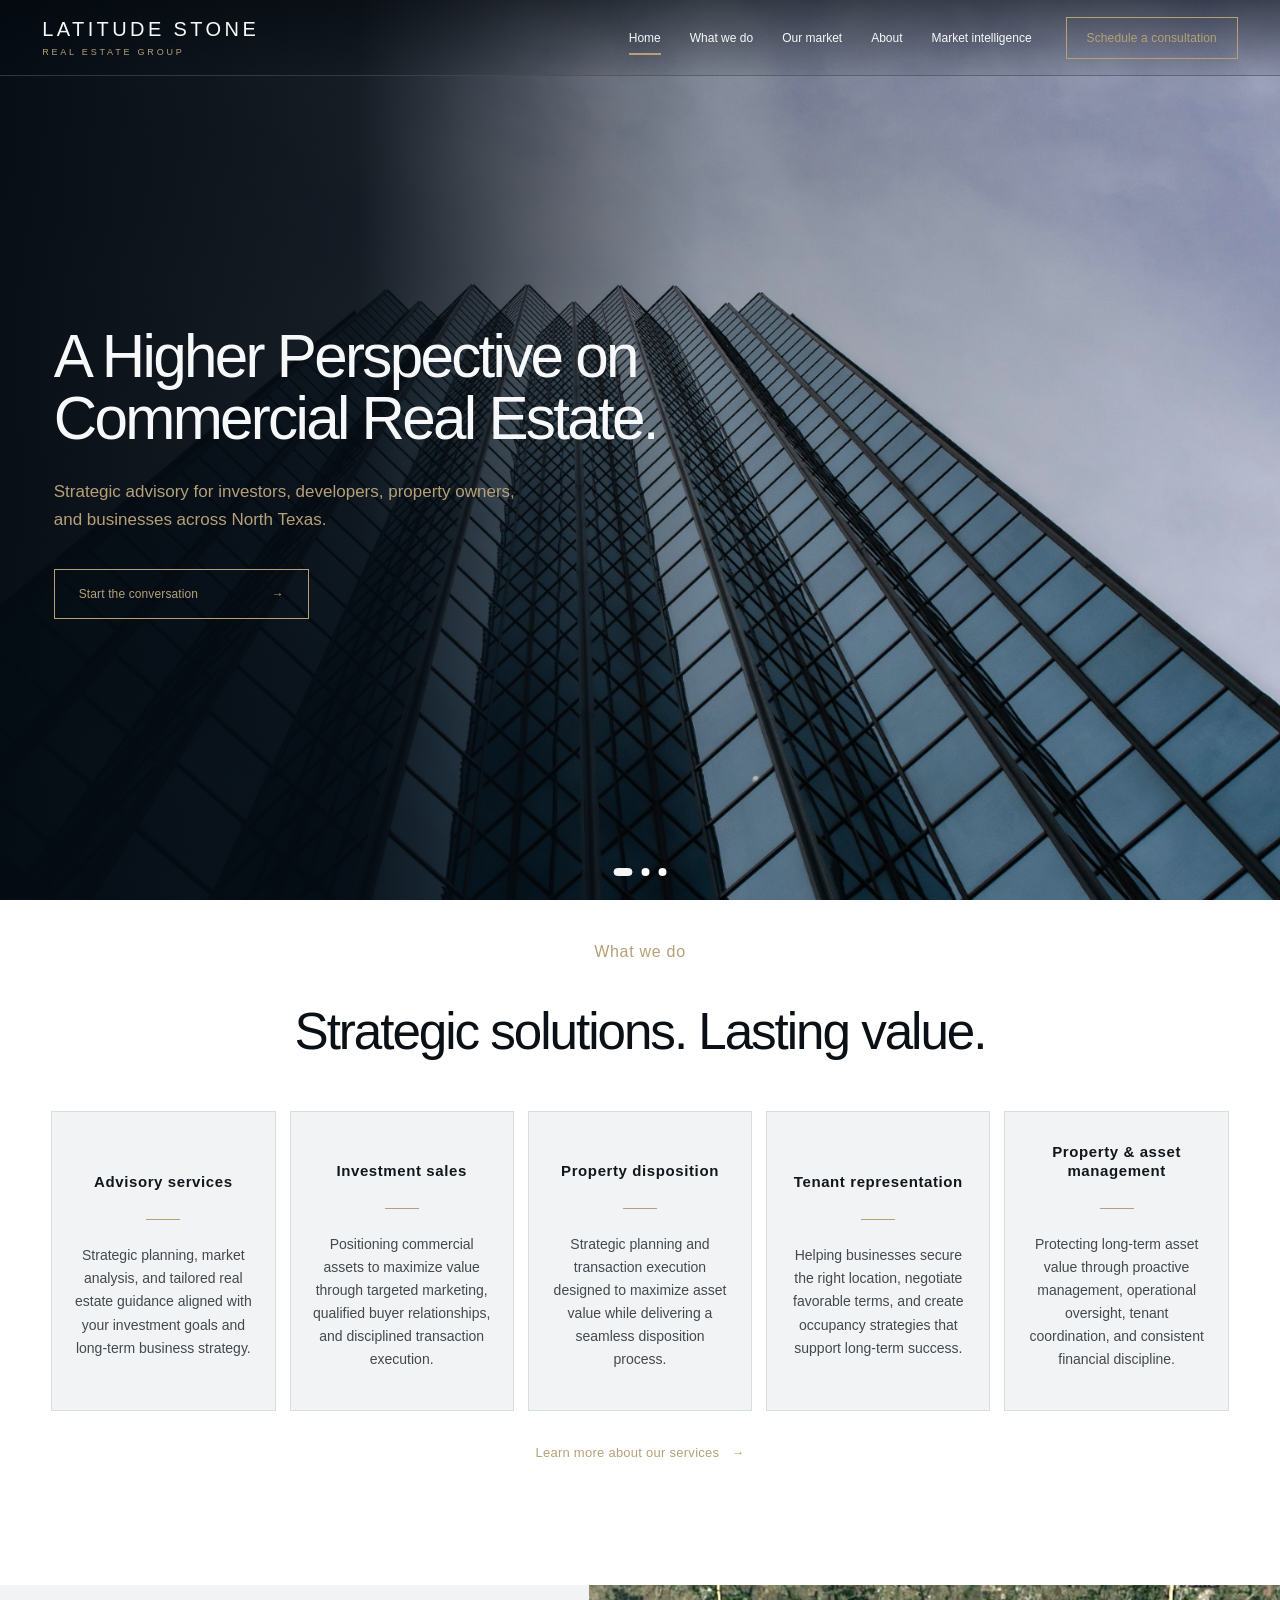
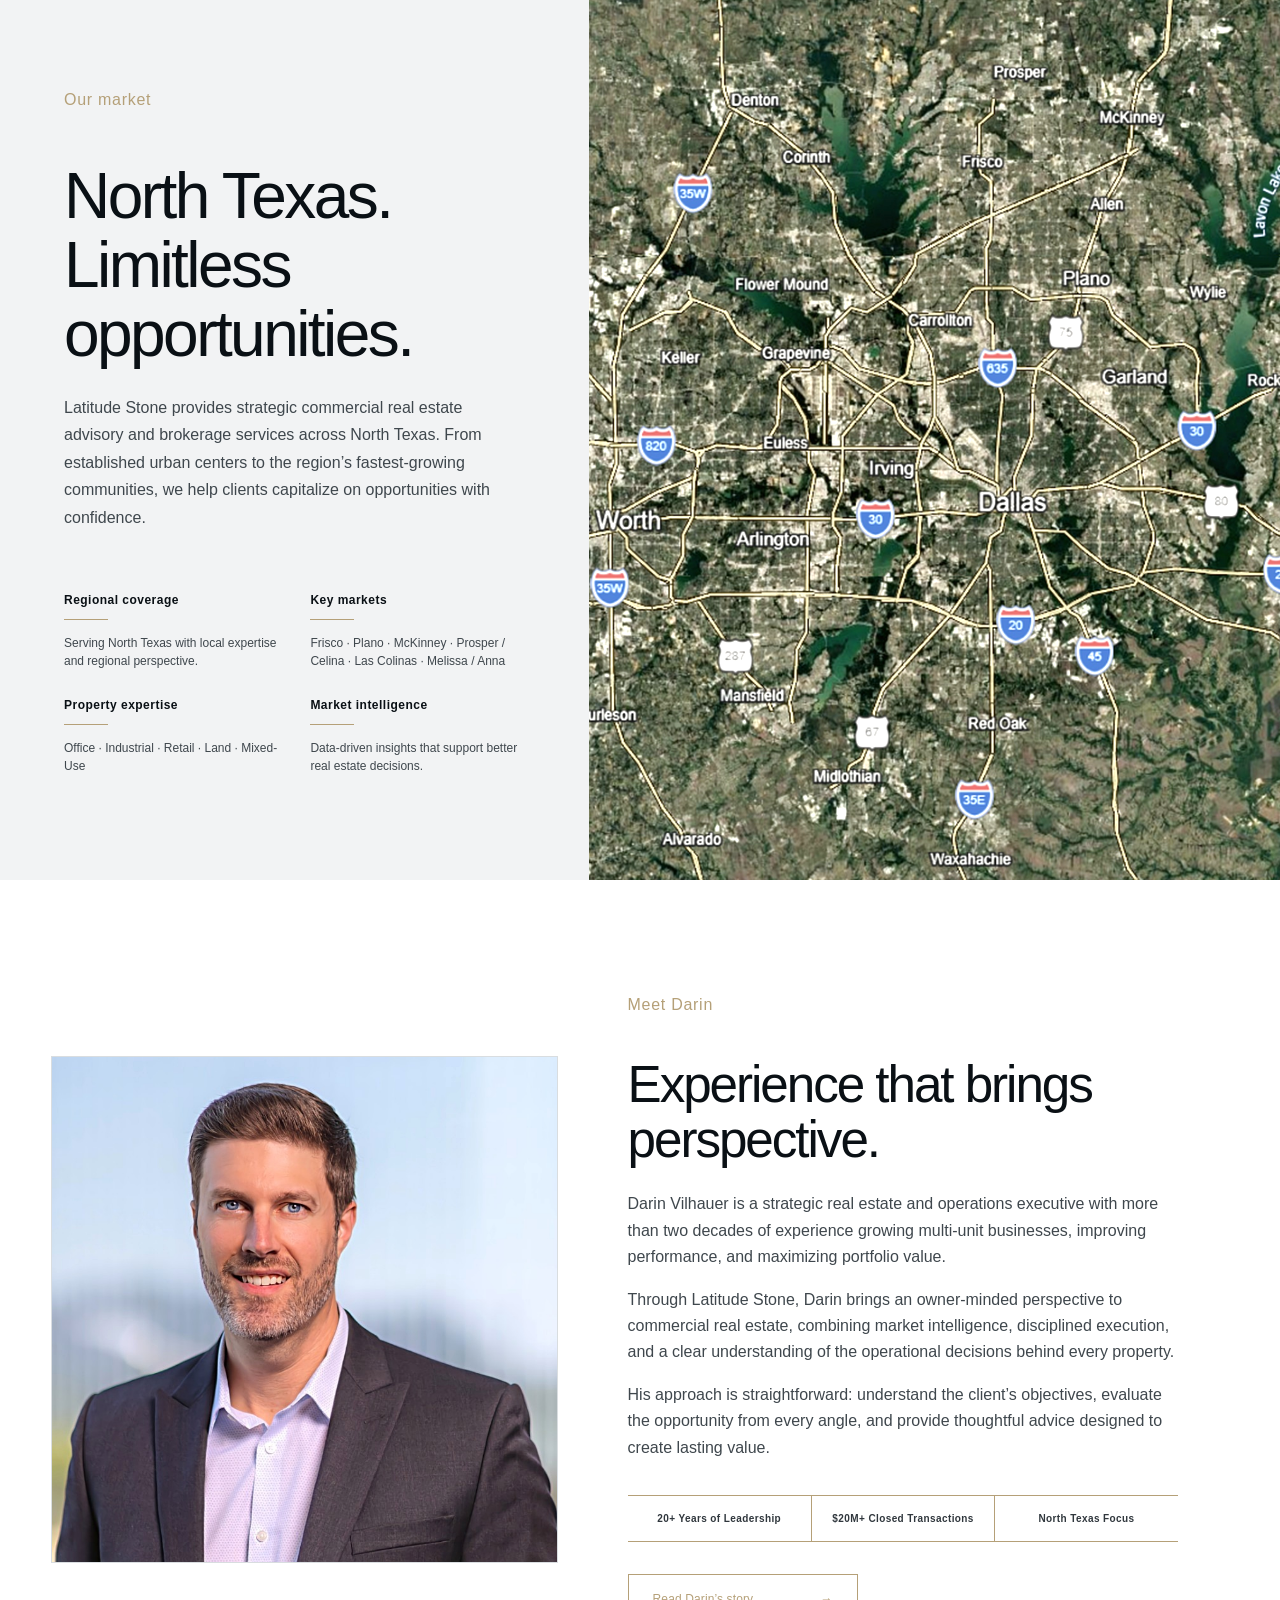
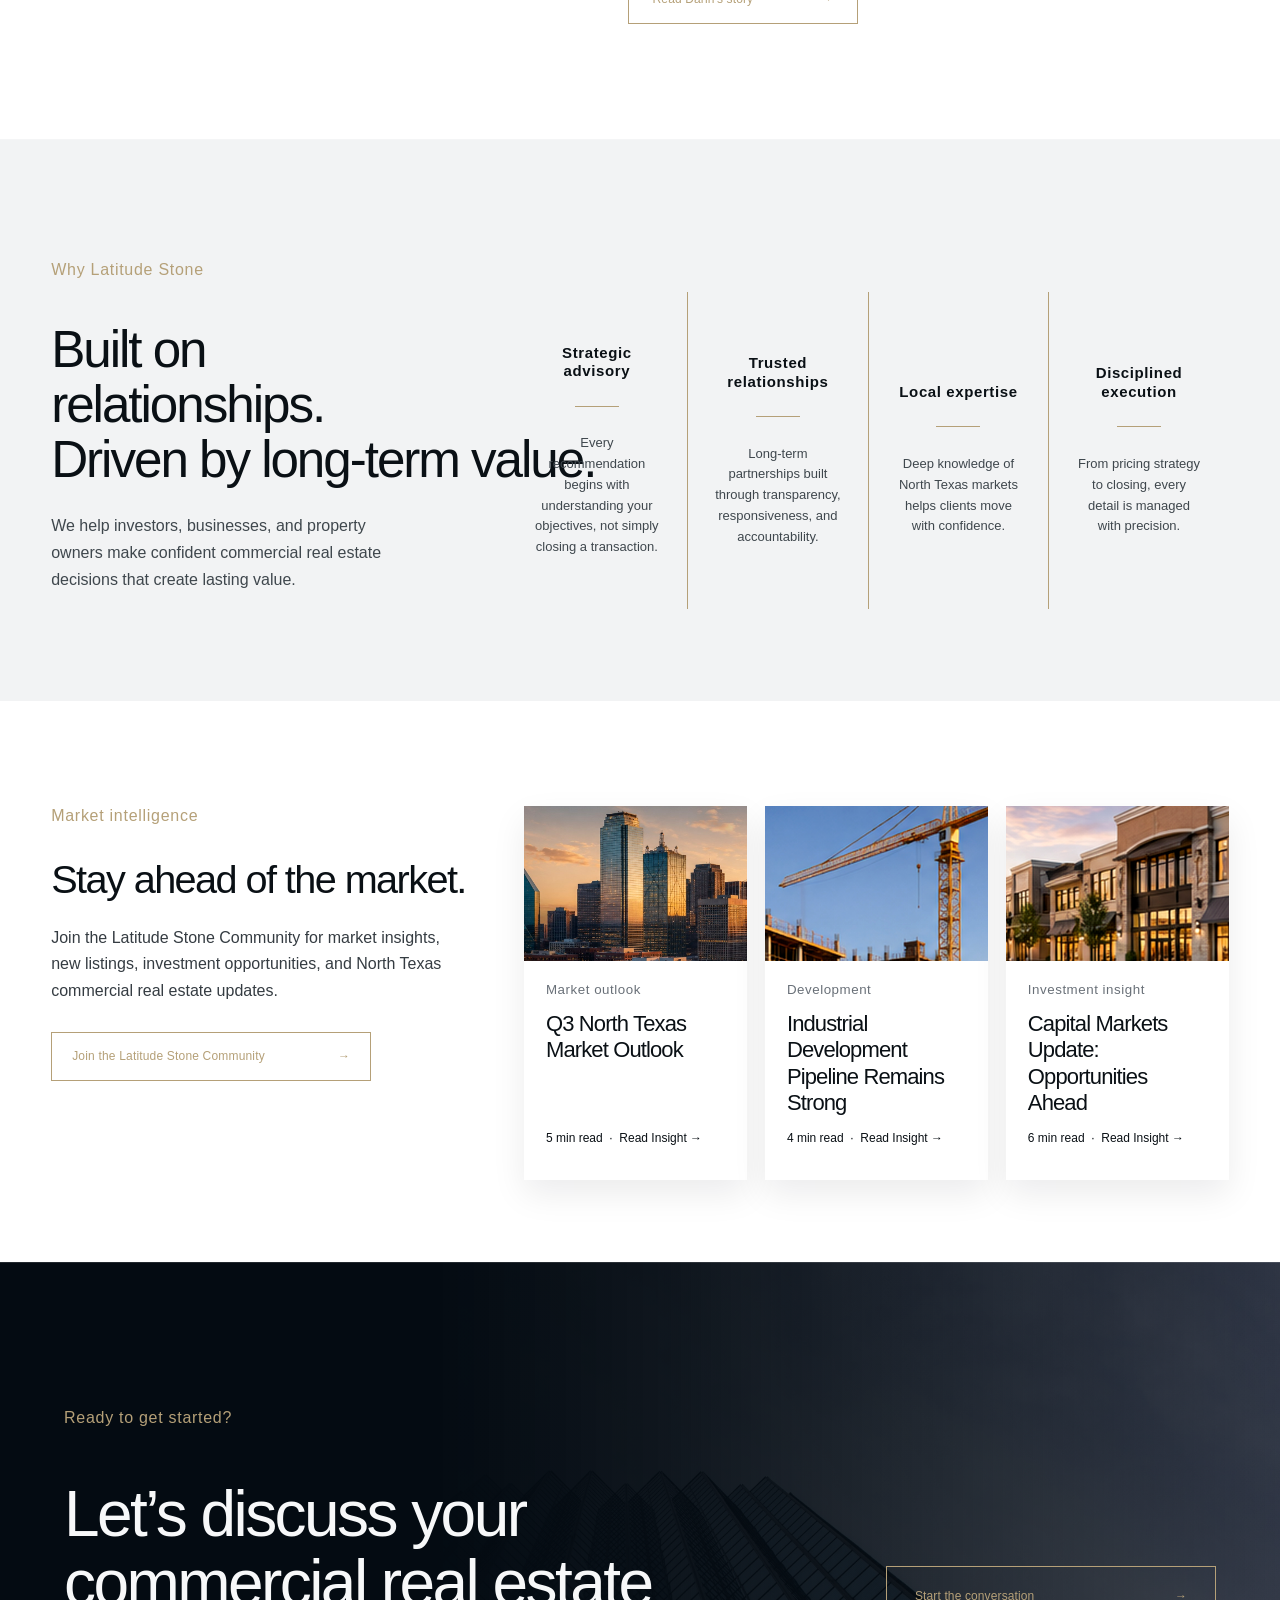
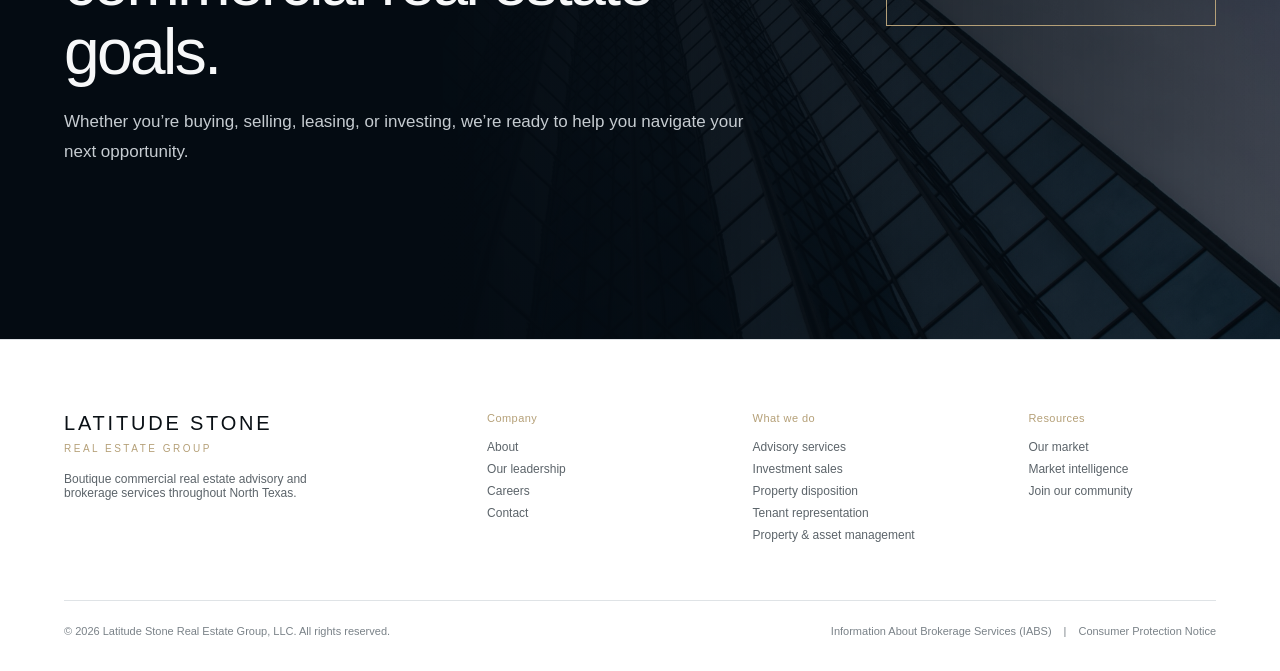
==== commit e7e077d0: "Add files via upload" ====
--- a/index.html
+++ b/index.html
@@ -32,7 +32,7 @@
 <div class="hero-overlay"></div>
 <div class="hero-copy reveal">
 <h1>A Higher Perspective on<br/>Commercial Real Estate.</h1>
-<p class="hero-lead">Strategic advisory for investors, developers, property owners, and businesses across North Texas.</p>
+<p class="hero-lead">Strategic advisory for investors, developers, property owners,<br/>and businesses across North Texas.</p>
 <a class="gold-button" href="schedule.html">Start the conversation <span>→</span></a>
 </div>
 <div aria-label="Hero image controls" class="hero-dots">
--- a/styles.css
+++ b/styles.css
@@ -2893,3 +2893,497 @@
     transform:scale(1.025)!important;
   }
 }
+\n\n/* v4.4 — Punch list: active navigation, About refinements, shared CTA */\n\n/* Active navigation uses Latitude Stone muted brass sitewide. */\n.site-header nav a.active{color:var(--latitude-brass,#b5a078)!important;}\n.site-header nav a:after{background:var(--latitude-brass,#b5a078)!important;}\n\n/* About page: remove section numbering and center Our Focus. */\n.about-page .about-number{display:none!important;}\n.about-page .about-focus-copy{max-width:920px!important;margin:0 auto 58px!important;text-align:center;}\n.about-page .about-focus-copy>p{max-width:820px!important;margin-left:auto!important;margin-right:auto!important;}\n.about-page .about-focus-principles article{text-align:center;}\n.about-page .about-focus-principles span{margin:18px auto 22px!important;}\n.about-page .about-focus-principles p{max-width:470px;margin-left:auto!important;margin-right:auto!important;}\n\n/* What We Do CTA follows the About CTA proportions and positioning. */\n.services-page .services-page-cta-inner{max-width:1500px!important;grid-template-columns:minmax(0,1fr) auto!important;gap:clamp(42px,5vw,78px)!important;}\n.services-page .services-page-cta .interior-cta-copy{padding-left:clamp(24px,6vw,118px)!important;}\n.services-page .services-page-cta .interior-cta-button{justify-self:end!important;margin-right:clamp(70px,7vw,135px)!important;}\n\n@media(max-width:900px){\n  .services-page .services-page-cta .interior-cta-copy{padding-left:0!important;}\n  .services-page .services-page-cta .interior-cta-button{justify-self:start!important;margin-right:0!important;}\n  .about-page .about-focus-principles article{text-align:center!important;}\n}\n
+
+/* v4.5 — missed punch-list corrections + mobile fixes */
+
+/* Active navigation uses muted brass text and muted brass underline. */
+.site-header nav a.active{
+  color:var(--latitude-brass,#b5a078)!important;
+}
+.site-header nav a.active::after{
+  background:var(--latitude-brass,#b5a078)!important;
+}
+
+/* ABOUT — Our Focus is fully centered on desktop and mobile. */
+.about-page .about-focus{
+  text-align:center!important;
+}
+.about-page .about-focus-copy{
+  margin-left:auto!important;
+  margin-right:auto!important;
+  text-align:center!important;
+}
+.about-page .about-focus-copy>p{
+  margin-left:auto!important;
+  margin-right:auto!important;
+}
+.about-page .about-focus-principles{
+  text-align:center!important;
+}
+.about-page .about-focus-principles article{
+  text-align:center!important;
+}
+.about-page .about-focus-principles span{
+  margin-left:auto!important;
+  margin-right:auto!important;
+}
+
+/* ABOUT — Leadership photo replacement should crop cleanly without distortion. */
+.about-page .about-darin-photo img{
+  width:100%!important;
+  height:auto!important;
+  object-fit:cover!important;
+  object-position:center center!important;
+}
+
+/* ABOUT — Careers: link now follows the brass culture statement. */
+.about-page .about-careers-statement{
+  display:flex;
+  flex-direction:column;
+  align-items:flex-start;
+}
+.about-page .about-careers-statement .about-careers-link{
+  margin-top:28px;
+}
+
+/* WHAT WE DO — CTA matches About layout more closely. */
+.services-page .services-page-cta-inner{
+  max-width:1500px!important;
+  padding-left:clamp(36px,6vw,100px)!important;
+  padding-right:clamp(36px,6vw,100px)!important;
+  grid-template-columns:minmax(0,1fr) minmax(255px,320px)!important;
+  gap:clamp(44px,5vw,82px)!important;
+}
+.services-page .services-page-cta .interior-cta-copy{
+  max-width:760px!important;
+}
+.services-page .services-page-cta .interior-cta-button{
+  justify-self:start!important;
+}
+
+/* Advisory should never remain visually hidden while waiting for a manual scroll. */
+.services-page #advisory.reveal:not(.visible){
+  opacity:1!important;
+  transform:none!important;
+}
+
+/* Mobile About fixes */
+@media(max-width:860px){
+  .about-page .about-story{
+    display:block!important;
+    grid-template-columns:none!important;
+  }
+  .about-page .about-story-main,
+  .about-page .about-story-side{
+    width:100%!important;
+    max-width:none!important;
+  }
+  .about-page .about-story-main p,
+  .about-page .about-story-side p{
+    max-width:none!important;
+    width:100%!important;
+  }
+  .about-page .about-story-side{
+    margin-top:42px!important;
+    padding:34px 0 0!important;
+    border-top:1px solid #d4d7da!important;
+  }
+
+  .about-page .about-focus{
+    text-align:center!important;
+  }
+  .about-page .about-focus-principles{
+    grid-template-columns:1fr!important;
+  }
+
+  .about-page .about-careers{
+    grid-template-columns:1fr!important;
+  }
+  .about-page .about-careers-statement{
+    border-left:0!important;
+    border-top:1px solid #ccd1d4!important;
+    padding:34px 0 0!important;
+    margin-top:34px!important;
+  }
+  .about-page .about-careers-statement .about-careers-link{
+    order:2;
+    margin-top:28px!important;
+  }
+
+  .services-page .services-page-cta-inner{
+    padding-left:0!important;
+    padding-right:0!important;
+    grid-template-columns:1fr!important;
+  }
+}
+
+@media(max-width:620px){
+  .about-page .about-story,
+  .about-page .about-focus,
+  .about-page .about-darin,
+  .about-page .about-careers{
+    padding-left:24px!important;
+    padding-right:24px!important;
+  }
+  .about-page .about-story-main,
+  .about-page .about-story-side,
+  .about-page .about-focus-copy,
+  .about-page .about-careers-copy,
+  .about-page .about-careers-statement{
+    min-width:0!important;
+    width:100%!important;
+  }
+  .about-page .about-story p,
+  .about-page .about-focus p,
+  .about-page .about-careers p{
+    overflow-wrap:normal!important;
+    word-break:normal!important;
+  }
+}
+
+
+/* v4.6 — final QA polish */
+
+@media(min-width:861px){
+  .about-page .about-story{position:relative}
+  .about-page .about-story::after{
+    content:"";
+    position:absolute;
+    top:31%;
+    bottom:25%;
+    left:62.5%;
+    width:1px;
+    background:rgba(181,160,120,.55);
+    pointer-events:none;
+  }
+}
+
+.careers-link-desktop{display:inline-flex!important}
+.careers-link-mobile{display:none!important}
+@media(max-width:860px){
+  .careers-link-desktop{display:none!important}
+  .careers-link-mobile{
+    display:inline-flex!important;
+    margin-top:28px!important;
+  }
+}
+
+.about-page .about-cta .interior-cta-copy p,
+.services-page .services-page-cta .interior-cta-copy p{
+  color:var(--latitude-brass,#b5a078)!important;
+}
+
+@media(min-width:861px){
+  .services-page .services-page-cta-inner{
+    max-width:1500px!important;
+    padding-left:clamp(34px,5vw,84px)!important;
+    padding-right:clamp(34px,5vw,84px)!important;
+    grid-template-columns:minmax(0,1fr) auto!important;
+    gap:clamp(72px,8vw,150px)!important;
+  }
+  .services-page .services-page-cta .interior-cta-copy{max-width:none!important}
+  .services-page .services-page-cta .interior-cta-copy h2{white-space:nowrap}
+  .services-page .services-page-cta .interior-cta-button{justify-self:end!important}
+}
+
+.services-page .services-hero{
+  background:none!important;
+  isolation:isolate;
+}
+.services-page .services-hero::before{
+  content:"";
+  position:absolute;
+  inset:-2%;
+  z-index:0;
+  background:url('assets/services-hero-dallas.jpg') center 47%/cover no-repeat;
+  transform:scale(1.025);
+  animation:servicesHeroDrift 22s ease-in-out infinite alternate;
+  will-change:transform;
+}
+.services-page .services-hero-overlay{z-index:1}
+.services-page .services-hero-copy{z-index:2}
+@keyframes servicesHeroDrift{
+  from{transform:scale(1.025) translate3d(0,0,0)}
+  to{transform:scale(1.055) translate3d(-.5%,.1%,0)}
+}
+@media(prefers-reduced-motion:reduce){
+  .services-page .services-hero::before{
+    animation:none!important;
+    transform:scale(1.025)!important;
+  }
+}
+
+.services-page #advisory.reveal{
+  opacity:0;
+  transform:translateX(56px);
+  transition:opacity .75s ease,transform .75s ease;
+}
+.services-page #advisory.reveal.visible{
+  opacity:1;
+  transform:none;
+}
+@media(max-width:860px){
+  .services-page #advisory.reveal{transform:translateX(28px)}
+  .services-page .services-page-cta .interior-cta-copy h2{white-space:normal!important}
+}
+
+
+/* v4.7 — final mobile typography + CTA alignment corrections */
+
+/* About Section 1 divider: centered in the true gutter, not inside either column. */
+@media(min-width:861px){
+  .about-page .about-story{
+    position:relative;
+  }
+  .about-page .about-story::after{
+    content:"";
+    position:absolute;
+    top:30%;
+    bottom:24%;
+    left:50%;
+    transform:translateX(-.5px);
+    width:1px;
+    background:rgba(181,160,120,.58);
+    pointer-events:none;
+  }
+}
+
+/* Careers CTA: left on desktop, after the brass statement on mobile. */
+.careers-link-desktop{display:inline-flex!important}
+.careers-link-mobile{display:none!important}
+@media(max-width:860px){
+  .careers-link-desktop{display:none!important}
+  .careers-link-mobile{
+    display:inline-flex!important;
+    margin-top:28px!important;
+  }
+}
+
+/* What We Do CTA: use About CTA as the desktop layout template. */
+@media(min-width:861px){
+  .services-page .services-page-cta-inner,
+  .about-page .about-cta-inner{
+    max-width:1500px!important;
+    margin-left:auto!important;
+    margin-right:auto!important;
+    padding-left:clamp(34px,5vw,84px)!important;
+    padding-right:clamp(34px,5vw,84px)!important;
+    grid-template-columns:minmax(0,1fr) auto!important;
+    gap:clamp(70px,8vw,150px)!important;
+    align-items:center!important;
+  }
+  .services-page .services-page-cta .interior-cta-copy{
+    max-width:none!important;
+  }
+  .services-page .services-page-cta .interior-cta-copy h2{
+    white-space:nowrap!important;
+  }
+  .services-page .services-page-cta .interior-cta-button,
+  .about-page .about-cta .interior-cta-button{
+    justify-self:end!important;
+  }
+}
+
+/* Both CTA supporting lines use muted brass. */
+.services-page .services-page-cta .interior-cta-copy p,
+.about-page .about-cta .interior-cta-copy p{
+  color:var(--latitude-brass,#b5a078)!important;
+}
+
+/* Section 1 on What We Do slides in from the LEFT shortly after page load. */
+.services-page #advisory.reveal{
+  opacity:0;
+  transform:translateX(-56px)!important;
+  transition:opacity .75s ease, transform .75s ease!important;
+}
+.services-page #advisory.reveal.visible{
+  opacity:1!important;
+  transform:none!important;
+}
+
+/* Mobile: bold interior HERO headlines and About section/CTA headlines. */
+@media(max-width:860px){
+  .about-page .about-hero h1,
+  .services-page .services-hero h1{
+    font-weight:700!important;
+  }
+
+  .about-page .about-story h2,
+  .about-page .about-focus h2,
+  .about-page .about-darin h2,
+  .about-page .about-careers h2,
+  .about-page .about-cta h2{
+    font-weight:700!important;
+  }
+
+  .services-page .services-page-cta .interior-cta-copy h2{
+    white-space:normal!important;
+  }
+
+  .services-page #advisory.reveal{
+    transform:translateX(-28px)!important;
+  }
+}
+
+/* v4.8 — punch-list refinements */
+
+/* Intentionally balanced interior HERO supporting copy on desktop. */
+@media(min-width:861px){
+  .services-page .services-hero p,
+  .about-page .about-hero p{max-width:760px!important}
+  .hero-copy-break{display:block!important}
+}
+@media(max-width:860px){
+  .hero-copy-break{display:none!important}
+}
+
+/* Mobile interior typography: match the homepage's confident but not heavy weight. */
+@media(max-width:860px){
+  .about-page .about-hero h1,
+  .services-page .services-hero h1,
+  .about-page .about-story h2,
+  .about-page .about-focus h2,
+  .about-page .about-darin h2,
+  .about-page .about-careers h2,
+  .about-page .about-cta h2{
+    font-weight:500!important;
+  }
+}
+
+/* Community opt-in: vertically center the checkbox with its label. */
+.community-checkbox{
+  align-items:center!important;
+  column-gap:10px!important;
+}
+.community-checkbox input{
+  margin:0!important;
+  align-self:center!important;
+}
+.community-checkbox span{
+  display:block;
+  line-height:1.35;
+}
+
+/* Careers: integrate the supplied team image into the center/right background. */
+.about-page .about-careers{
+  position:relative;
+  isolation:isolate;
+  overflow:hidden;
+  background:var(--latitude-light-gray,#f2f3f4);
+}
+.about-page .about-careers::before{
+  content:"";
+  position:absolute;
+  z-index:-2;
+  top:0;
+  bottom:0;
+  left:38%;
+  right:0;
+  background:url('assets/careers-team.jpg') 48% 46%/cover no-repeat;
+  opacity:.56;
+}
+.about-page .about-careers::after{
+  content:"";
+  position:absolute;
+  z-index:-1;
+  inset:0;
+  background:
+    linear-gradient(90deg,#f2f3f4 0%,#f2f3f4 36%,rgba(242,243,244,.90) 46%,rgba(242,243,244,.34) 62%,rgba(242,243,244,.72) 82%,#f2f3f4 100%),
+    linear-gradient(180deg,#f2f3f4 0%,rgba(242,243,244,.08) 18%,rgba(242,243,244,.08) 82%,#f2f3f4 100%);
+}
+.about-page .about-careers-copy,
+.about-page .about-careers-statement{position:relative;z-index:1}
+.about-page .about-careers-statement{
+  background:rgba(242,243,244,.34);
+  backdrop-filter:blur(1px);
+}
+@media(max-width:860px){
+  .about-page .about-careers::before{
+    left:0;
+    top:46%;
+    background-position:50% 42%;
+    opacity:.28;
+  }
+  .about-page .about-careers::after{
+    background:linear-gradient(180deg,#f2f3f4 0%,#f2f3f4 43%,rgba(242,243,244,.76) 57%,rgba(242,243,244,.88) 100%);
+  }
+  .about-page .about-careers-statement{background:transparent;backdrop-filter:none}
+}
+
+/* First What We Do section: dedicated load-in animation, independent of scroll reveal. */
+.services-page #advisory.reveal{
+  opacity:0!important;
+  transform:translateX(-56px)!important;
+  transition:opacity .72s ease,transform .72s ease!important;
+}
+.services-page #advisory.reveal.visible{
+  opacity:1!important;
+  transform:translateX(0)!important;
+}
+@media(max-width:860px){.services-page #advisory.reveal{transform:translateX(-28px)!important}}
+@media(prefers-reduced-motion:reduce){
+  .services-page #advisory.reveal{opacity:1!important;transform:none!important;transition:none!important}
+}
+
+
+/* v4.9 — careers + mobile HERO polish */
+
+/* Homepage HERO: preserve the intentional two-line supporting statement */
+.home-page .hero-lead{
+  max-width:760px;
+}
+
+/* What We Do HERO headline: controlled desktop/mobile wrapping */
+.services-hero-title-mobile{display:none}
+.services-hero-title-desktop{display:inline}
+
+/* Careers: remove box treatment and let statement sit directly on the image */
+.about-page .about-careers-statement{
+  background:transparent!important;
+  box-shadow:none!important;
+}
+
+/* Desktop Careers statement right aligned */
+@media(min-width:861px){
+  .about-page .about-careers-statement{
+    text-align:right!important;
+    align-items:flex-end!important;
+    padding-right:clamp(32px,4vw,72px)!important;
+  }
+  .about-page .about-careers-statement p{
+    text-align:right!important;
+    margin-left:auto!important;
+  }
+}
+
+/* Mobile careers image centered and CTA made easier to notice */
+@media(max-width:860px){
+  .about-page .about-careers{
+    background-position:center center!important;
+    background-size:cover!important;
+  }
+  .about-page .about-careers-statement{
+    text-align:left!important;
+    align-items:flex-start!important;
+  }
+  .about-page .about-careers-statement p{
+    text-align:left!important;
+  }
+  .about-page .about-careers-link{
+    margin-top:34px!important;
+    font-size:16px!important;
+    font-weight:600!important;
+    padding-bottom:5px;
+    border-bottom:1px solid var(--latitude-brass,#b5a078);
+  }
+
+  .services-hero-title-desktop{display:none!important}
+  .services-hero-title-mobile{display:inline!important}
+
+  /* Strengthen the left-side dark gradient so the brass supporting copy reads clearly */
+  .services-page .services-hero-overlay{
+    background:
+      linear-gradient(90deg,rgba(3,9,15,.9) 0%,rgba(3,9,15,.76) 38%,rgba(3,9,15,.36) 66%,rgba(3,9,15,.12) 100%)!important;
+  }
+}
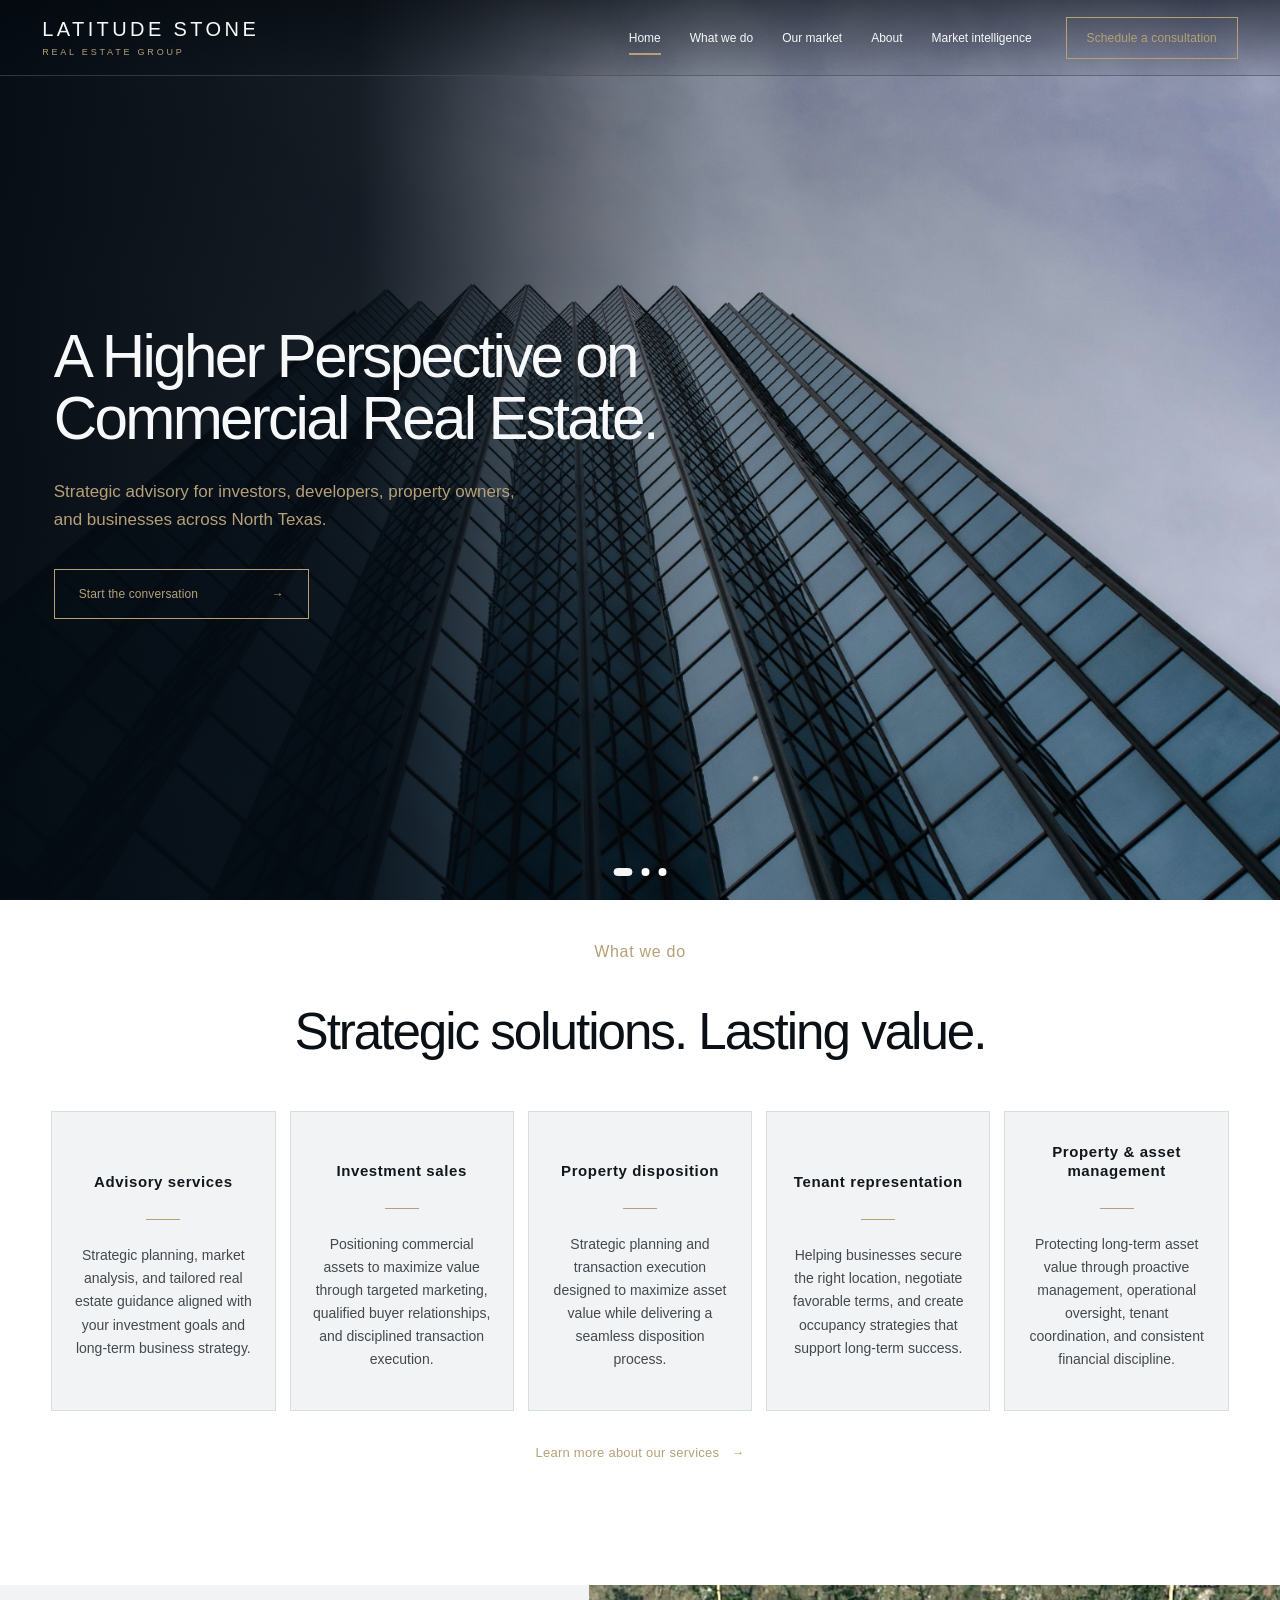
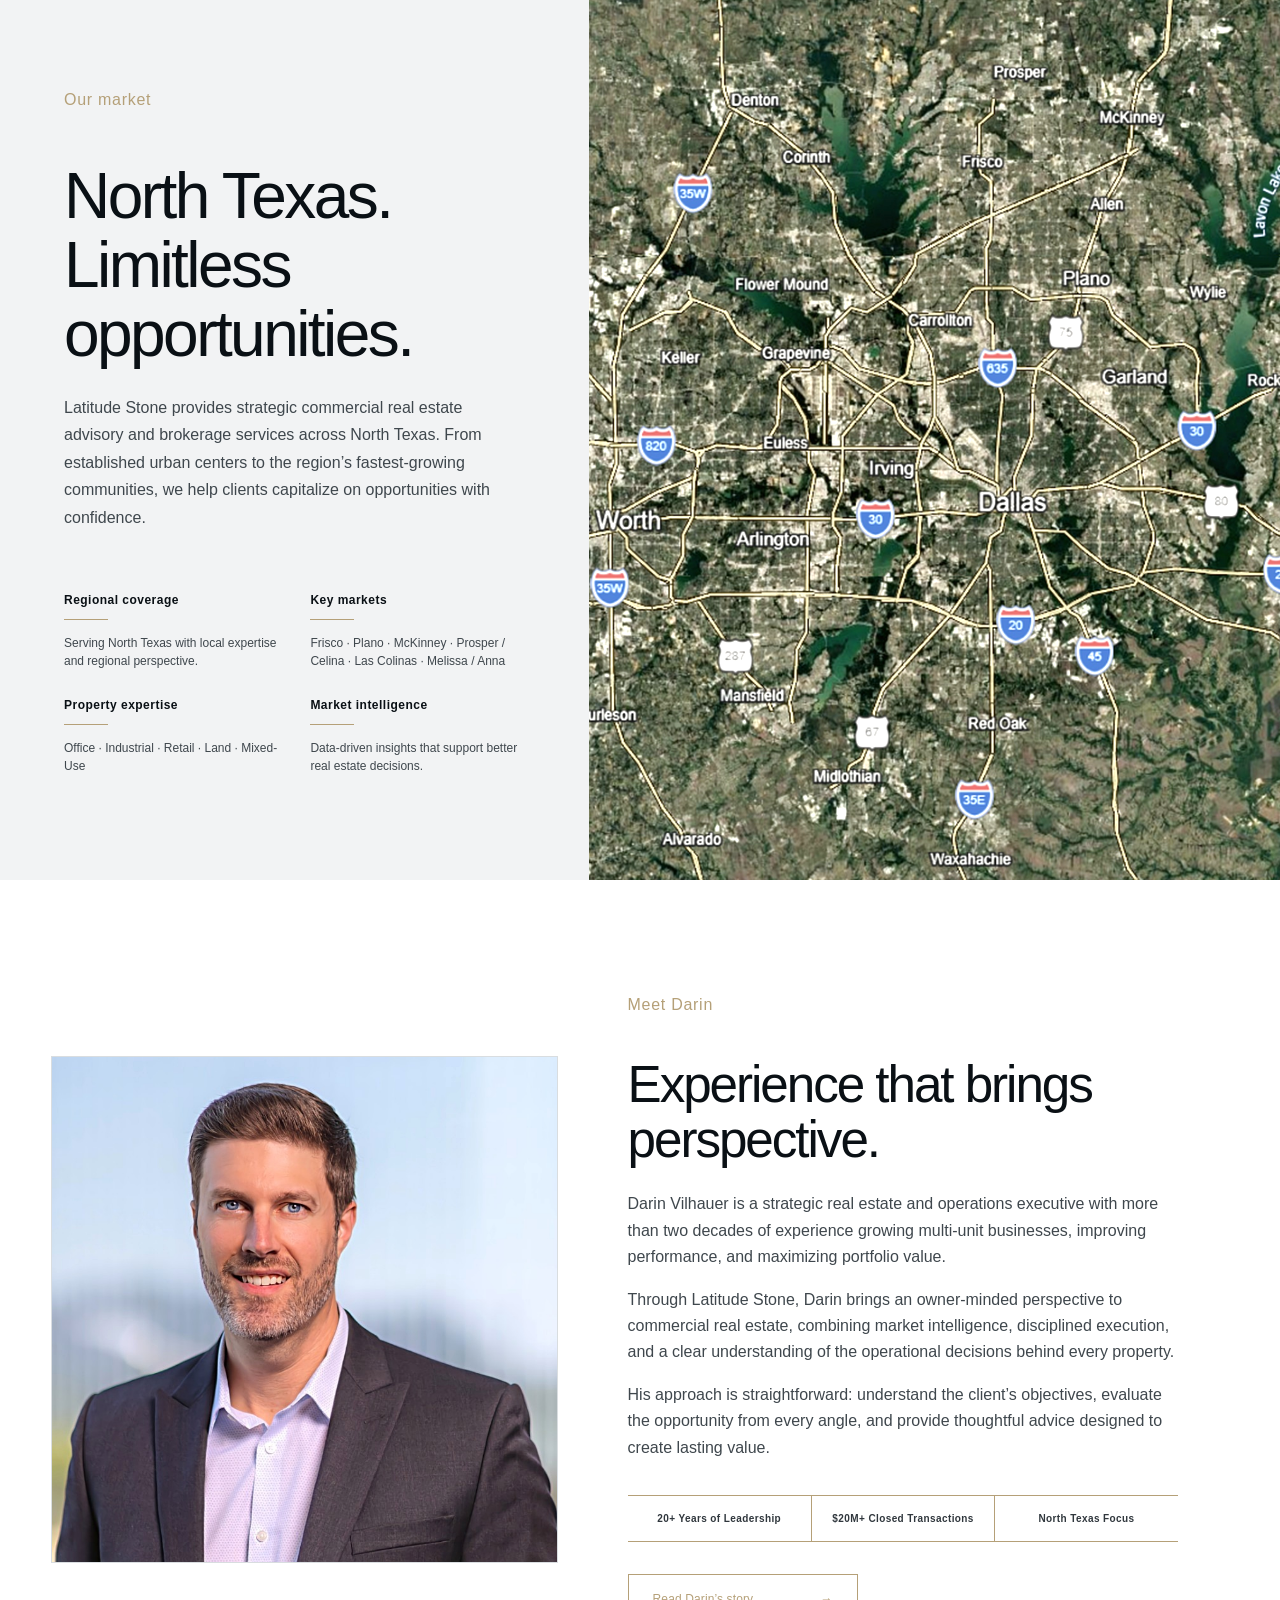
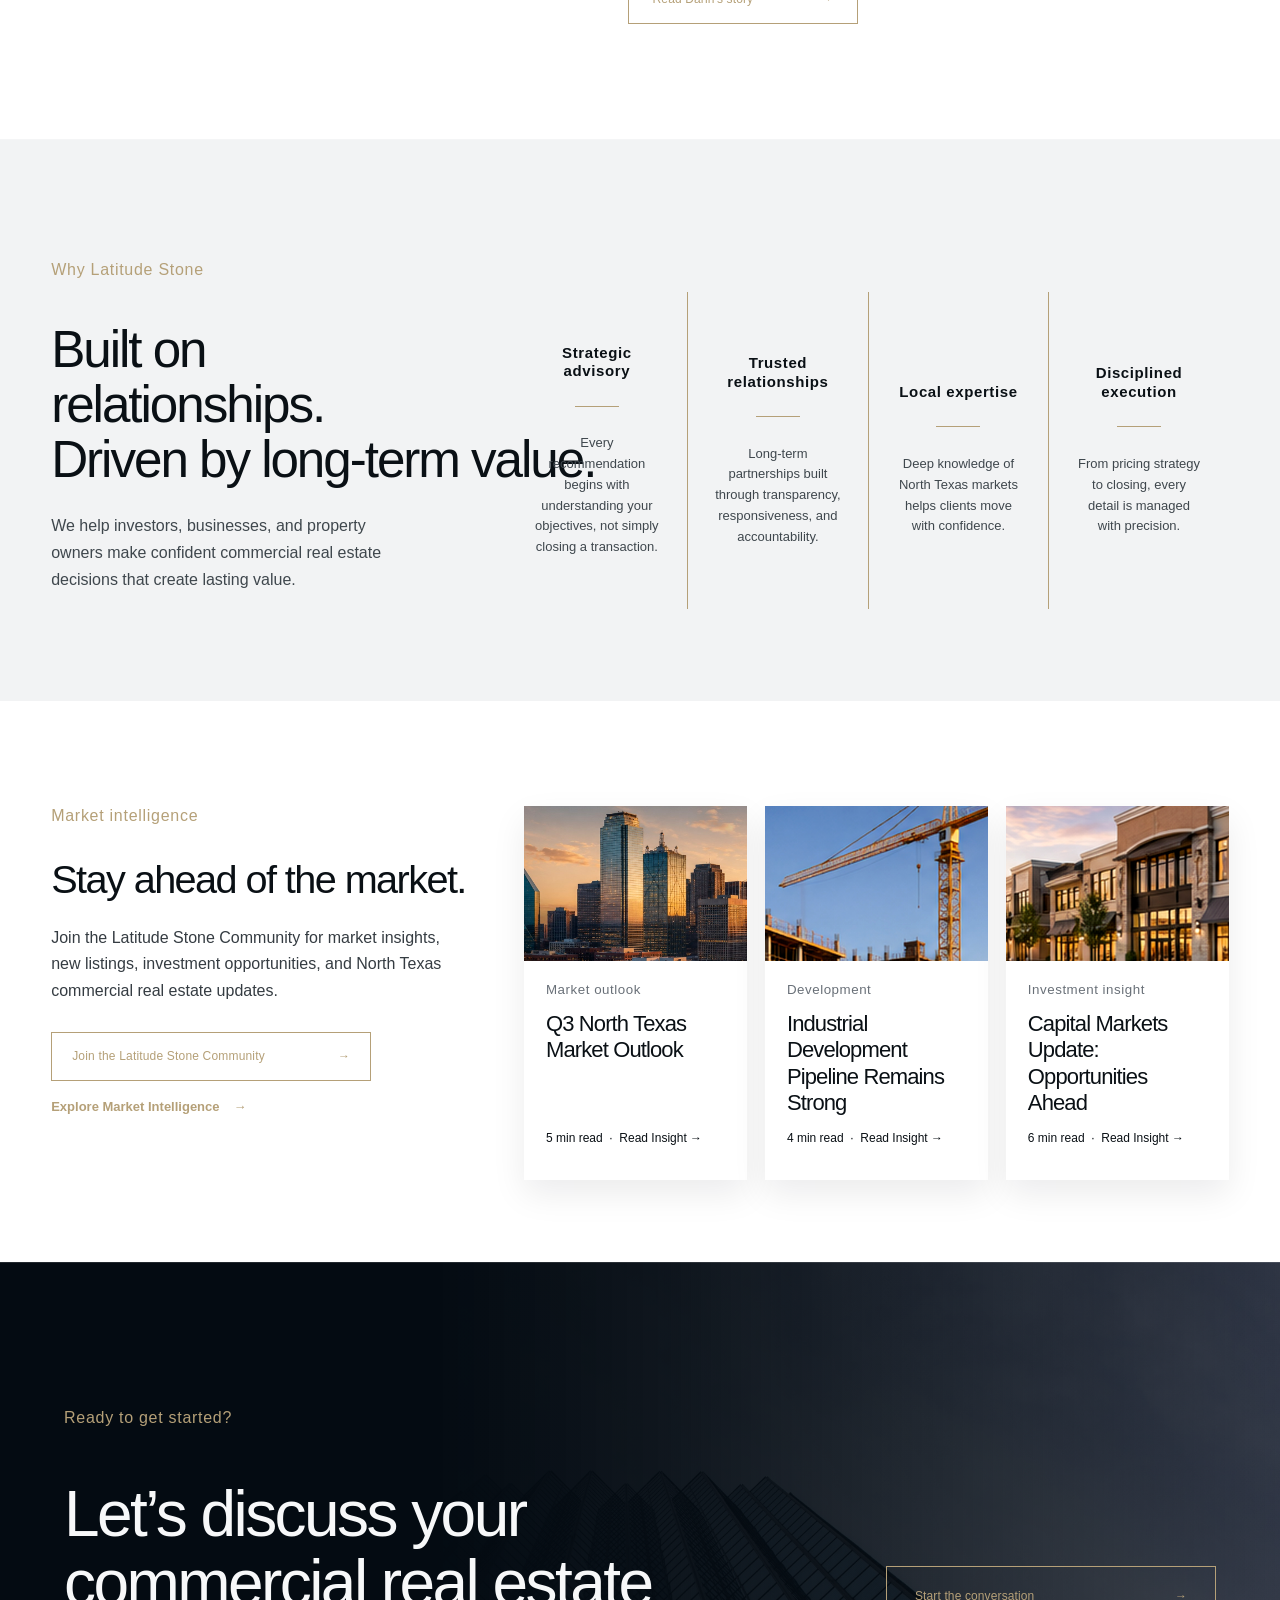
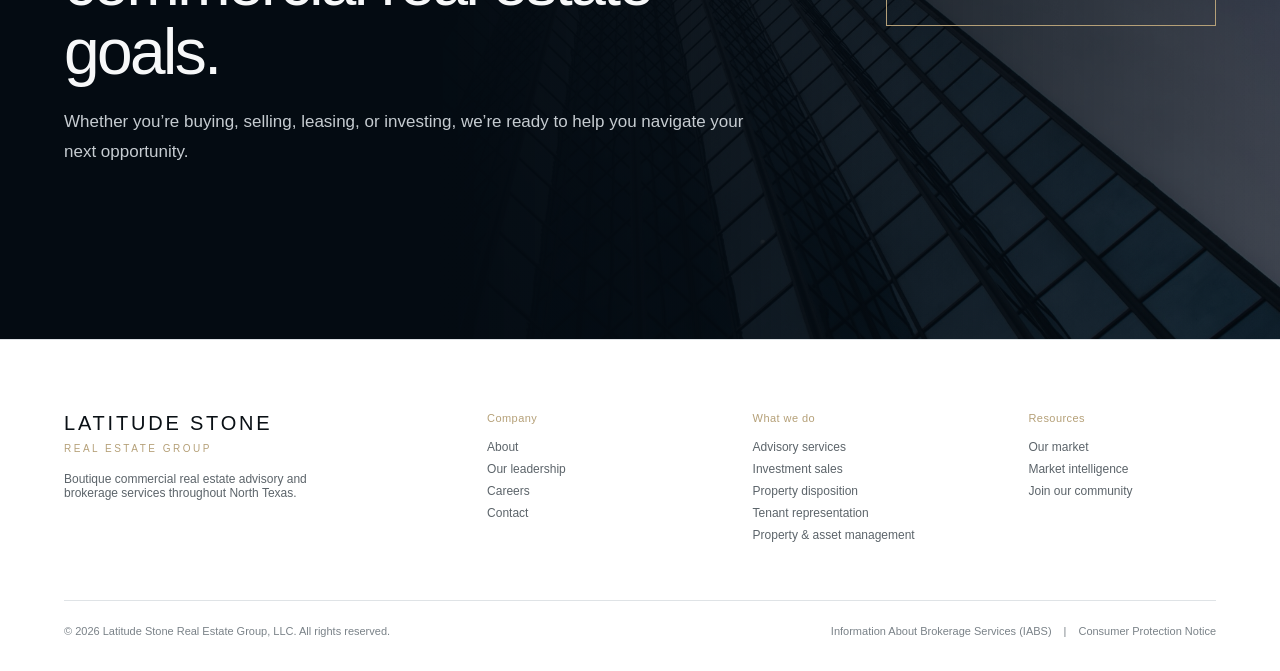
==== commit e329bf6d: "Add files via upload" ====
--- a/index.html
+++ b/index.html
@@ -18,7 +18,7 @@
 <a href="services.html">What we do</a>
 <a href="#market">Our market</a>
 <a href="about.html">About</a>
-<a href="#insights">Market intelligence</a>
+<a href="insights.html">Market intelligence</a>
 </nav>
 <a class="outline-button header-cta" href="schedule.html">Schedule a consultation</a>
 </header>
@@ -117,6 +117,7 @@
 <h2>Stay ahead of the market.</h2>
 <p>Join the Latitude Stone Community for market insights, new listings, investment opportunities, and North Texas commercial real estate updates.</p>
 <button class="community-trigger" type="button" aria-haspopup="dialog" aria-controls="community-modal">Join the Latitude Stone Community <span aria-hidden="true">→</span></button>
+<a class="insights-page-link" href="insights.html">Explore Market Intelligence <span aria-hidden="true">→</span></a>
 </div>
 <div class="insight-grid">
 <article class="reveal"><img alt="Dallas skyline at sunset" src="assets/insight-market.jpg"/><div><small>Market outlook</small><h3>Q3 North Texas Market Outlook</h3><p>5 min read  ·  Read Insight →</p></div></article>
@@ -140,7 +141,7 @@
 <div class="footer-brand"><strong>LATITUDE STONE</strong><span>REAL ESTATE GROUP</span><p>Boutique commercial real estate advisory and brokerage services throughout North Texas.</p></div>
 <div><b>Company</b><a href="about.html">About</a><a href="about.html#leadership">Our leadership</a><a href="about.html#careers">Careers</a><a href="mailto:Info@LatitudeStoneRealEstate.com">Contact</a></div>
 <div><b><a class="footer-heading-link" href="services.html">What we do</a></b><a href="services.html#advisory">Advisory services</a><a href="services.html#investment-sales">Investment sales</a><a href="services.html#property-disposition">Property disposition</a><a href="services.html#tenant-representation">Tenant representation</a><a href="services.html#property-management">Property &amp; asset management</a></div>
-<div><b>Resources</b><a href="#market">Our market</a><a href="#insights">Market intelligence</a><a href="#community-modal" class="community-trigger footer-community-trigger" aria-haspopup="dialog" aria-controls="community-modal">Join our community</a></div>
+<div><b>Resources</b><a href="#market">Our market</a><a href="insights.html">Market intelligence</a><a href="#community-modal" class="community-trigger footer-community-trigger" aria-haspopup="dialog" aria-controls="community-modal">Join our community</a></div>
 </div>
 <div class="footer-bottom"><p>© 2026 Latitude Stone Real Estate Group, LLC. All rights reserved.</p><p class="compliance-links"><a href="https://www.trec.texas.gov/forms/information-about-brokerage-services" rel="noopener" target="_blank">Information About Brokerage Services (IABS)</a><span>|</span><a href="https://www.trec.texas.gov/forms/consumer-protection-notice" rel="noopener" target="_blank">Consumer Protection Notice</a></p></div>
 </footer>
--- a/styles.css
+++ b/styles.css
@@ -3387,3 +3387,709 @@
       linear-gradient(90deg,rgba(3,9,15,.9) 0%,rgba(3,9,15,.76) 38%,rgba(3,9,15,.36) 66%,rgba(3,9,15,.12) 100%)!important;
   }
 }
+
+
+/* v5.0 — Market Intelligence page */
+
+/* Make desktop/mobile What We Do hero variants mutually exclusive despite older span rules. */
+.services-page .services-hero h1 .services-hero-title-desktop{display:inline!important}
+.services-page .services-hero h1 .services-hero-title-mobile{display:none!important}
+@media(max-width:860px){
+  .services-page .services-hero h1 .services-hero-title-desktop{display:none!important}
+  .services-page .services-hero h1 .services-hero-title-mobile{display:inline!important}
+}
+
+.insights-page{
+  background:#fff;
+  color:#0b1117;
+}
+.insights-page .site-header{
+  background:linear-gradient(180deg,rgba(3,9,15,.7),rgba(3,9,15,.12))!important;
+  border-bottom:1px solid rgba(255,255,255,.14)!important;
+}
+.insights-page .site-header.scrolled{background:rgba(3,9,15,.96)!important}
+.insights-page .site-header nav a{color:#fff}
+.insights-page .site-header nav a.active{
+  color:var(--latitude-brass,#b5a078)!important;
+}
+.insights-page .site-header nav a.active::after{
+  background:var(--latitude-brass,#b5a078)!important;
+}
+
+.intel-hero{
+  position:relative;
+  height:clamp(540px,67vh,700px);
+  overflow:hidden;
+  display:flex;
+  align-items:flex-end;
+  padding:0 clamp(40px,5vw,90px) clamp(62px,8vh,92px);
+  color:#fff;
+  isolation:isolate;
+}
+.intel-hero-image{
+  position:absolute;
+  inset:-2%;
+  z-index:0;
+  background:url('assets/market-intelligence-hero.jpg') center 48%/cover no-repeat;
+  transform:scale(1.025);
+  animation:intelHeroDrift 24s ease-in-out infinite alternate;
+}
+@keyframes intelHeroDrift{
+  from{transform:scale(1.025) translate3d(0,0,0)}
+  to{transform:scale(1.05) translate3d(-.45%,.08%,0)}
+}
+.intel-hero-overlay{
+  position:absolute;
+  inset:0;
+  z-index:1;
+  background:linear-gradient(90deg,rgba(3,9,15,.86) 0%,rgba(3,9,15,.63) 38%,rgba(3,9,15,.22) 70%,rgba(3,9,15,.07) 100%);
+}
+.intel-hero-copy{
+  position:relative;
+  z-index:2;
+  max-width:790px;
+}
+.intel-hero h1{
+  margin:0 0 28px;
+  font:300 clamp(58px,5.6vw,88px)/.98 var(--sans);
+  letter-spacing:-.045em;
+}
+.intel-hero p{
+  margin:0;
+  max-width:700px;
+  color:var(--latitude-brass,#b5a078);
+  font-size:17px;
+  line-height:1.65;
+}
+.intel-section{
+  padding:90px clamp(42px,5vw,88px);
+  background:#fff;
+}
+.intel-section-heading{
+  max-width:820px;
+  margin-bottom:46px;
+}
+.intel-section-heading .eyebrow,
+.intel-community .eyebrow,
+.calculator-heading .eyebrow{
+  color:var(--latitude-brass,#b5a078);
+  font-size:12px;
+  text-transform:uppercase;
+  letter-spacing:.18em;
+  font-weight:600;
+}
+.intel-section-heading h2,
+.intel-community h2{
+  margin:10px 0 14px;
+  font:400 clamp(38px,4vw,58px)/1.05 var(--sans);
+  letter-spacing:-.035em;
+}
+.intel-section-heading>p:last-child{
+  max-width:680px;
+  color:#505861;
+}
+.intel-card-grid{
+  display:grid;
+  grid-template-columns:repeat(3,1fr);
+  gap:24px;
+}
+.intel-insight-card{
+  border:1px solid #e1e3e5;
+  background:#fff;
+  min-width:0;
+}
+.intel-insight-card img{
+  display:block;
+  width:100%;
+  aspect-ratio:16/9;
+  object-fit:cover;
+}
+.intel-card-copy{
+  padding:26px 28px 30px;
+}
+.intel-card-copy small{
+  color:var(--latitude-brass,#b5a078);
+  text-transform:uppercase;
+  letter-spacing:.12em;
+  font-weight:600;
+}
+.intel-card-copy h3{
+  margin:11px 0 13px;
+  font-size:22px;
+  line-height:1.22;
+}
+.intel-card-copy p{
+  color:#555e67;
+  min-height:52px;
+}
+.intel-card-copy a{
+  display:inline-flex;
+  gap:14px;
+  margin-top:10px;
+  color:var(--latitude-brass,#b5a078);
+  font-size:13px;
+  font-weight:600;
+}
+
+.intel-community{
+  padding:58px clamp(42px,5vw,88px);
+  background:#f2f3f4;
+  display:grid;
+  grid-template-columns:minmax(0,1fr) auto;
+  gap:60px;
+  align-items:center;
+}
+.intel-community>div{max-width:830px}
+.intel-community h2{font-size:clamp(34px,3.4vw,50px)}
+.intel-community p:last-child{max-width:680px;color:#505861}
+.intel-community .gold-button{min-width:240px}
+
+.intel-tools{background:#fff}
+.intel-tools-layout{
+  display:grid;
+  grid-template-columns:minmax(250px,330px) minmax(0,1fr);
+  gap:34px;
+  align-items:start;
+}
+.intel-tool-nav{
+  display:grid;
+  gap:16px;
+}
+.intel-tool-card{
+  width:100%;
+  text-align:left;
+  border:1px solid #d9dde0;
+  background:#fff;
+  padding:28px;
+  min-height:205px;
+  color:#0b1117;
+}
+button.intel-tool-card{cursor:pointer}
+.intel-tool-card.active{
+  background:#081019;
+  color:#fff;
+  border-color:#081019;
+}
+.intel-tool-card .tool-status{
+  display:block;
+  margin-bottom:26px;
+  color:var(--latitude-brass,#b5a078);
+  text-transform:uppercase;
+  letter-spacing:.13em;
+  font-size:10px;
+  font-weight:700;
+}
+.intel-tool-card strong{
+  display:block;
+  font-size:24px;
+  font-weight:500;
+  margin-bottom:12px;
+}
+.intel-tool-card p{
+  color:inherit;
+  opacity:.72;
+  line-height:1.55;
+}
+.intel-tool-card .tool-link{
+  display:block;
+  margin-top:26px;
+  color:var(--latitude-brass,#b5a078);
+  font-size:12px;
+  font-weight:700;
+  text-transform:uppercase;
+  letter-spacing:.06em;
+}
+.intel-tool-card.coming-soon{background:#f4f5f6}
+
+.investment-calculator{
+  border:1px solid #dfe2e4;
+  background:#fff;
+  box-shadow:0 14px 40px rgba(7,15,22,.07);
+}
+.calculator-heading{
+  display:flex;
+  justify-content:space-between;
+  gap:30px;
+  padding:34px 36px 26px;
+  border-bottom:1px solid #e3e5e7;
+}
+.calculator-heading h3{
+  margin:7px 0 8px;
+  font-size:31px;
+  font-weight:500;
+}
+.calculator-heading p:last-child{
+  max-width:650px;
+  color:#58616a;
+}
+.calculator-reset{
+  align-self:flex-start;
+  background:none;
+  border:0;
+  color:var(--latitude-brass,#b5a078);
+  font-weight:600;
+  cursor:pointer;
+}
+.calculator-form{padding:28px 36px 0}
+.calculator-primary{
+  display:grid;
+  grid-template-columns:repeat(2,1fr);
+  gap:22px;
+}
+.calculator-form label{
+  display:grid;
+  gap:9px;
+  font-size:12px;
+  font-weight:600;
+}
+.money-input,
+.suffix-input{
+  display:flex;
+  align-items:center;
+  border:1px solid #ccd2d6;
+  min-height:50px;
+  background:#fff;
+}
+.money-input span:first-child{padding-left:15px}
+.money-input input,
+.suffix-input input{
+  width:100%;
+  border:0;
+  outline:0;
+  background:transparent;
+  padding:14px 12px;
+  font:500 16px var(--sans);
+}
+.suffix-input span{
+  padding-right:14px;
+  color:#66717b;
+  font-size:13px;
+  white-space:nowrap;
+}
+.calculator-assumptions{
+  margin-top:18px;
+  border-top:1px solid #e2e5e7;
+}
+.calculator-assumptions summary{
+  cursor:pointer;
+  list-style:none;
+  padding:18px 0;
+  color:#424b53;
+  font-size:13px;
+  font-weight:600;
+}
+.calculator-assumptions summary::-webkit-details-marker{display:none}
+.calculator-assumptions summary span{float:right;color:var(--latitude-brass,#b5a078)}
+.calculator-assumption-grid{
+  display:grid;
+  grid-template-columns:repeat(3,1fr);
+  gap:18px;
+  padding:0 0 28px;
+}
+.calculator-results{
+  display:grid;
+  grid-template-columns:repeat(4,1fr);
+  border-top:1px solid #e3e5e7;
+  border-bottom:1px solid #e3e5e7;
+  margin-top:8px;
+}
+.result-card{
+  min-height:118px;
+  padding:24px 24px;
+  border-right:1px solid #e3e5e7;
+}
+.result-card:nth-child(4n){border-right:0}
+.result-card span{
+  display:block;
+  font-size:11px;
+  color:#69737c;
+  margin-bottom:12px;
+}
+.result-card strong{
+  display:block;
+  font-size:24px;
+  font-weight:500;
+}
+.result-dscr{
+  grid-column:3/5;
+  border:1px solid var(--latitude-brass,#b5a078);
+  margin:10px;
+  min-height:130px;
+  text-align:center;
+}
+.result-dscr strong{font-size:42px}
+.result-dscr small{color:#6a5a3e}
+.dscr-guide{
+  display:grid;
+  grid-template-columns:repeat(4,1fr);
+  gap:0;
+  padding:22px 26px;
+  background:#f5f6f7;
+}
+.dscr-guide div{
+  padding:0 18px;
+  border-right:1px solid #dfe2e4;
+}
+.dscr-guide div:last-child{border-right:0}
+.dscr-guide strong{
+  display:block;
+  font-size:12px;
+  margin-bottom:5px;
+}
+.dscr-guide span{
+  color:#616b74;
+  font-size:11px;
+  line-height:1.35;
+}
+.calculator-bottom{
+  display:grid;
+  grid-template-columns:minmax(0,1fr) auto;
+  gap:30px;
+  align-items:center;
+  padding:24px 36px 32px;
+}
+.calculator-bottom p{
+  font-size:10px;
+  line-height:1.45;
+  color:#727b83;
+}
+.calculator-bottom .gold-button{min-width:245px}
+
+.intel-page-cta{
+  background:#050c12;
+  color:#fff;
+  padding:58px clamp(34px,5vw,84px);
+}
+.intel-page-cta .interior-cta-copy p{
+  color:var(--latitude-brass,#b5a078)!important;
+}
+.investment-summary{
+  margin:8px 0 22px;
+  padding:16px;
+  background:#f4f5f6;
+  font-size:12px;
+  line-height:1.6;
+}
+.investment-image-panel{
+  background:
+    linear-gradient(rgba(3,9,15,.24),rgba(3,9,15,.55)),
+    url('assets/community-dallas.jpg') center/cover no-repeat!important;
+}
+
+@media(max-width:1000px){
+  .intel-card-grid{grid-template-columns:1fr 1fr}
+  .intel-insight-card:last-child{grid-column:1/-1;max-width:50%}
+  .intel-tools-layout{grid-template-columns:1fr}
+  .intel-tool-nav{grid-template-columns:1fr 1fr}
+}
+@media(max-width:860px){
+  .intel-hero{
+    height:660px;
+    padding:0 28px 56px;
+  }
+  .intel-hero h1{
+    font-size:54px;
+    font-weight:400;
+  }
+  .intel-hero p{font-size:15px}
+  .intel-section{padding:68px 26px}
+  .intel-card-grid{grid-template-columns:1fr}
+  .intel-insight-card:last-child{grid-column:auto;max-width:none}
+  .intel-community{
+    padding:48px 26px;
+    grid-template-columns:1fr;
+    gap:24px;
+  }
+  .intel-community .gold-button{width:100%}
+  .intel-tool-nav{grid-template-columns:1fr}
+  .calculator-primary,
+  .calculator-assumption-grid{grid-template-columns:1fr}
+  .calculator-results{grid-template-columns:1fr 1fr}
+  .result-card:nth-child(4n){border-right:1px solid #e3e5e7}
+  .result-card:nth-child(2n){border-right:0}
+  .result-dscr{grid-column:1/-1}
+  .dscr-guide{grid-template-columns:1fr 1fr}
+  .dscr-guide div{padding:12px;border-bottom:1px solid #dfe2e4}
+  .calculator-bottom{grid-template-columns:1fr}
+  .calculator-bottom .gold-button{width:100%}
+}
+@media(max-width:560px){
+  .intel-hero{height:610px}
+  .intel-hero h1{font-size:48px}
+  .calculator-heading,
+  .calculator-form,
+  .calculator-bottom{padding-left:22px;padding-right:22px}
+  .calculator-results{grid-template-columns:1fr}
+  .result-card{border-right:0!important;border-bottom:1px solid #e3e5e7}
+  .dscr-guide{grid-template-columns:1fr}
+}
+@media(prefers-reduced-motion:reduce){
+  .intel-hero-image{animation:none!important;transform:scale(1.025)!important}
+}
+
+
+/* v5.1 — Market Intelligence punch list + dual calculators */
+
+/* Market Intelligence header matches other interior pages */
+.insights-page .site-header{
+  position:absolute!important;
+  top:0; left:0; right:0;
+  z-index:30;
+  background:linear-gradient(180deg,rgba(3,9,15,.60),rgba(3,9,15,.08))!important;
+  border-bottom:1px solid rgba(255,255,255,.14)!important;
+}
+.insights-page .site-header .wordmark strong{color:#fff!important}
+.insights-page .site-header .wordmark span{color:var(--latitude-brass,#b5a078)!important}
+.insights-page .site-header .outline-button{
+  color:var(--latitude-brass,#b5a078)!important;
+  border-color:var(--latitude-brass,#b5a078)!important;
+  background:transparent!important;
+}
+.insights-page .site-header.scrolled{
+  position:fixed!important;
+  background:rgba(3,9,15,.96)!important;
+}
+
+/* Market Intelligence HERO aligns vertically with other interior HERO pages */
+.insights-page .intel-hero{
+  height:clamp(560px,67vh,690px)!important;
+  align-items:center!important;
+  padding:72px clamp(40px,5vw,90px) 0!important;
+}
+.insights-page .intel-hero-copy{
+  margin-top:42px;
+}
+.insights-page .intel-hero-image{
+  animation:intelHeroDrift 23s ease-in-out infinite alternate!important;
+}
+
+/* Market Intelligence small section labels */
+.insights-page .intel-section-heading .eyebrow,
+.insights-page .intel-community .eyebrow,
+.insights-page .calculator-heading .eyebrow{
+  color:var(--latitude-brass,#b5a078)!important;
+}
+
+/* Latest insight cards use the same restrained hover lift as homepage cards */
+.insights-page .intel-insight-card{
+  transition:transform .28s ease,box-shadow .28s ease,border-color .28s ease;
+}
+@media(hover:hover){
+  .insights-page .intel-insight-card:hover{
+    transform:translateY(-7px);
+    box-shadow:0 16px 34px rgba(7,15,22,.10);
+    border-color:rgba(181,160,120,.45);
+  }
+}
+
+/* Homepage secondary link beneath Join Community */
+.insights-page-link{
+  display:inline-flex;
+  align-items:center;
+  gap:14px;
+  margin-top:18px;
+  color:var(--latitude-brass,#b5a078);
+  font-size:13px;
+  font-weight:600;
+}
+
+/* Stay connected layout */
+.insights-page .intel-community>div{max-width:1050px!important}
+.insights-page .intel-community>div>p:last-child{
+  max-width:none!important;
+  white-space:nowrap;
+}
+.insights-page .intel-community .gold-button{
+  min-width:245px;
+  justify-self:end;
+  background:var(--latitude-brass,#b5a078)!important;
+  border-color:var(--latitude-brass,#b5a078)!important;
+  color:#081019!important;
+}
+
+/* Tool selector: active tool gets black fill + muted brass outline */
+.insights-page .intel-tool-card{
+  appearance:none;
+  border:1px solid #d7dbde!important;
+  background:#f2f3f4!important;
+  color:#0b1117!important;
+  transition:background .22s ease,color .22s ease,border-color .22s ease,transform .22s ease;
+}
+.insights-page .intel-tool-card p{color:#505861!important;opacity:1!important}
+.insights-page .intel-tool-card.active{
+  background:#081019!important;
+  color:#fff!important;
+  border-color:var(--latitude-brass,#b5a078)!important;
+  box-shadow:inset 0 0 0 1px var(--latitude-brass,#b5a078);
+}
+.insights-page .intel-tool-card.active p{color:#b9c0c6!important}
+.insights-page .intel-tool-card .tool-link{
+  color:var(--latitude-brass,#b5a078)!important;
+}
+.insights-page .intel-tool-card:hover{transform:translateY(-2px)}
+.insights-page .tool-status{display:none!important}
+
+/* Tool panels fade when switching */
+.calculator-stage{position:relative;min-width:0}
+.tool-panel{
+  display:none;
+  opacity:0;
+  transform:translateY(8px);
+}
+.tool-panel.active{
+  display:block;
+  opacity:1;
+  transform:none;
+  animation:toolPanelIn .26s ease;
+}
+@keyframes toolPanelIn{
+  from{opacity:0;transform:translateY(8px)}
+  to{opacity:1;transform:none}
+}
+
+/* Calculator labels / focus treatment */
+.insights-page .calculator-heading .eyebrow{color:var(--latitude-brass,#b5a078)!important}
+.money-input:focus-within,
+.suffix-input:focus-within,
+.select-input:focus-within{
+  border-color:var(--latitude-brass,#b5a078)!important;
+  box-shadow:0 0 0 1px var(--latitude-brass,#b5a078);
+}
+.select-input{
+  border:1px solid #ccd2d6;
+  min-height:50px;
+  background:#fff;
+}
+.select-input select{
+  width:100%;
+  min-height:50px;
+  border:0;
+  outline:0;
+  background:transparent;
+  padding:0 14px;
+  font:500 15px var(--sans);
+  color:#0b1117;
+}
+.calculator-assumption-grid-five{
+  grid-template-columns:repeat(5,minmax(0,1fr))!important;
+}
+
+/* Results stay quiet before required inputs are entered */
+.result-card strong:empty{color:#9aa2a9}
+
+/* DSCR wording */
+.dscr-guide span{font-weight:500;color:#4f5861}
+.result-dscr small{font-weight:600}
+
+/* Fine print stays on one line on desktop */
+@media(min-width:1101px){
+  .investment-calculator .calculator-bottom>p{
+    white-space:nowrap;
+    font-size:9px!important;
+  }
+}
+
+/* Property valuation results */
+.valuation-results{
+  border-top:1px solid #e3e5e7;
+  margin-top:8px;
+}
+.valuation-range-card{
+  padding:34px 36px;
+  text-align:center;
+  border-bottom:1px solid #e3e5e7;
+}
+.valuation-range-card>span{
+  display:block;
+  color:#69737c;
+  font-size:12px;
+  margin-bottom:12px;
+}
+.valuation-range-card strong{
+  display:block;
+  font-size:clamp(34px,4vw,54px);
+  font-weight:500;
+  letter-spacing:-.035em;
+}
+.valuation-range-card small{
+  display:block;
+  margin-top:9px;
+  color:#75684e;
+}
+.valuation-result-grid{
+  display:grid;
+  grid-template-columns:1fr 1fr;
+}
+.valuation-result-grid .result-card:last-child{border-right:0}
+.valuation-bottom>div{max-width:680px}
+.valuation-bottom>div>strong{
+  display:block;
+  font-size:18px;
+  margin-bottom:8px;
+}
+.valuation-bottom>div>p{font-size:13px!important}
+.valuation-disclaimer{
+  margin:0;
+  padding:0 36px 30px;
+  color:#727b83;
+  font-size:10px;
+  line-height:1.45;
+}
+
+/* Market Intelligence CTA exactly follows other interior page component */
+.insights-page .intel-page-cta{
+  background:#050c12!important;
+  color:#fff;
+  padding:58px clamp(34px,5vw,84px)!important;
+}
+.insights-page .intel-page-cta .interior-cta-inner{
+  max-width:1500px!important;
+  margin:0 auto!important;
+  grid-template-columns:minmax(0,1fr) auto!important;
+  gap:clamp(52px,7vw,110px)!important;
+  align-items:center!important;
+}
+.insights-page .intel-page-cta h2{
+  font-weight:400!important;
+  font-size:clamp(38px,3.7vw,56px)!important;
+}
+.insights-page .intel-page-cta .interior-cta-copy p{
+  color:var(--latitude-brass,#b5a078)!important;
+}
+.insights-page .intel-page-cta .gold-button{
+  background:var(--latitude-brass,#b5a078)!important;
+  border-color:var(--latitude-brass,#b5a078)!important;
+  color:#081019!important;
+}
+
+/* Remove the unwanted white/gray divider over the Careers background image */
+.about-page .about-careers-statement{
+  border-left:0!important;
+  border-top:0!important;
+}
+
+/* Mobile */
+@media(max-width:1000px){
+  .calculator-assumption-grid-five{grid-template-columns:1fr 1fr!important}
+}
+@media(max-width:860px){
+  .insights-page .intel-hero{
+    align-items:center!important;
+    padding:72px 28px 0!important;
+  }
+  .insights-page .intel-hero-copy{margin-top:34px}
+  .insights-page .intel-community>div>p:last-child{white-space:normal}
+  .insights-page .intel-community .gold-button{justify-self:stretch}
+  .insights-page .intel-page-cta .interior-cta-inner{grid-template-columns:1fr!important}
+  .valuation-result-grid{grid-template-columns:1fr}
+  .valuation-result-grid .result-card{border-right:0}
+}
+@media(max-width:560px){
+  .calculator-assumption-grid-five{grid-template-columns:1fr!important}
+  .valuation-range-card{padding-left:22px;padding-right:22px}
+  .valuation-disclaimer{padding-left:22px;padding-right:22px}
+}
+@media(prefers-reduced-motion:reduce){
+  .intel-insight-card,
+  .tool-panel{transition:none!important;animation:none!important}
+}
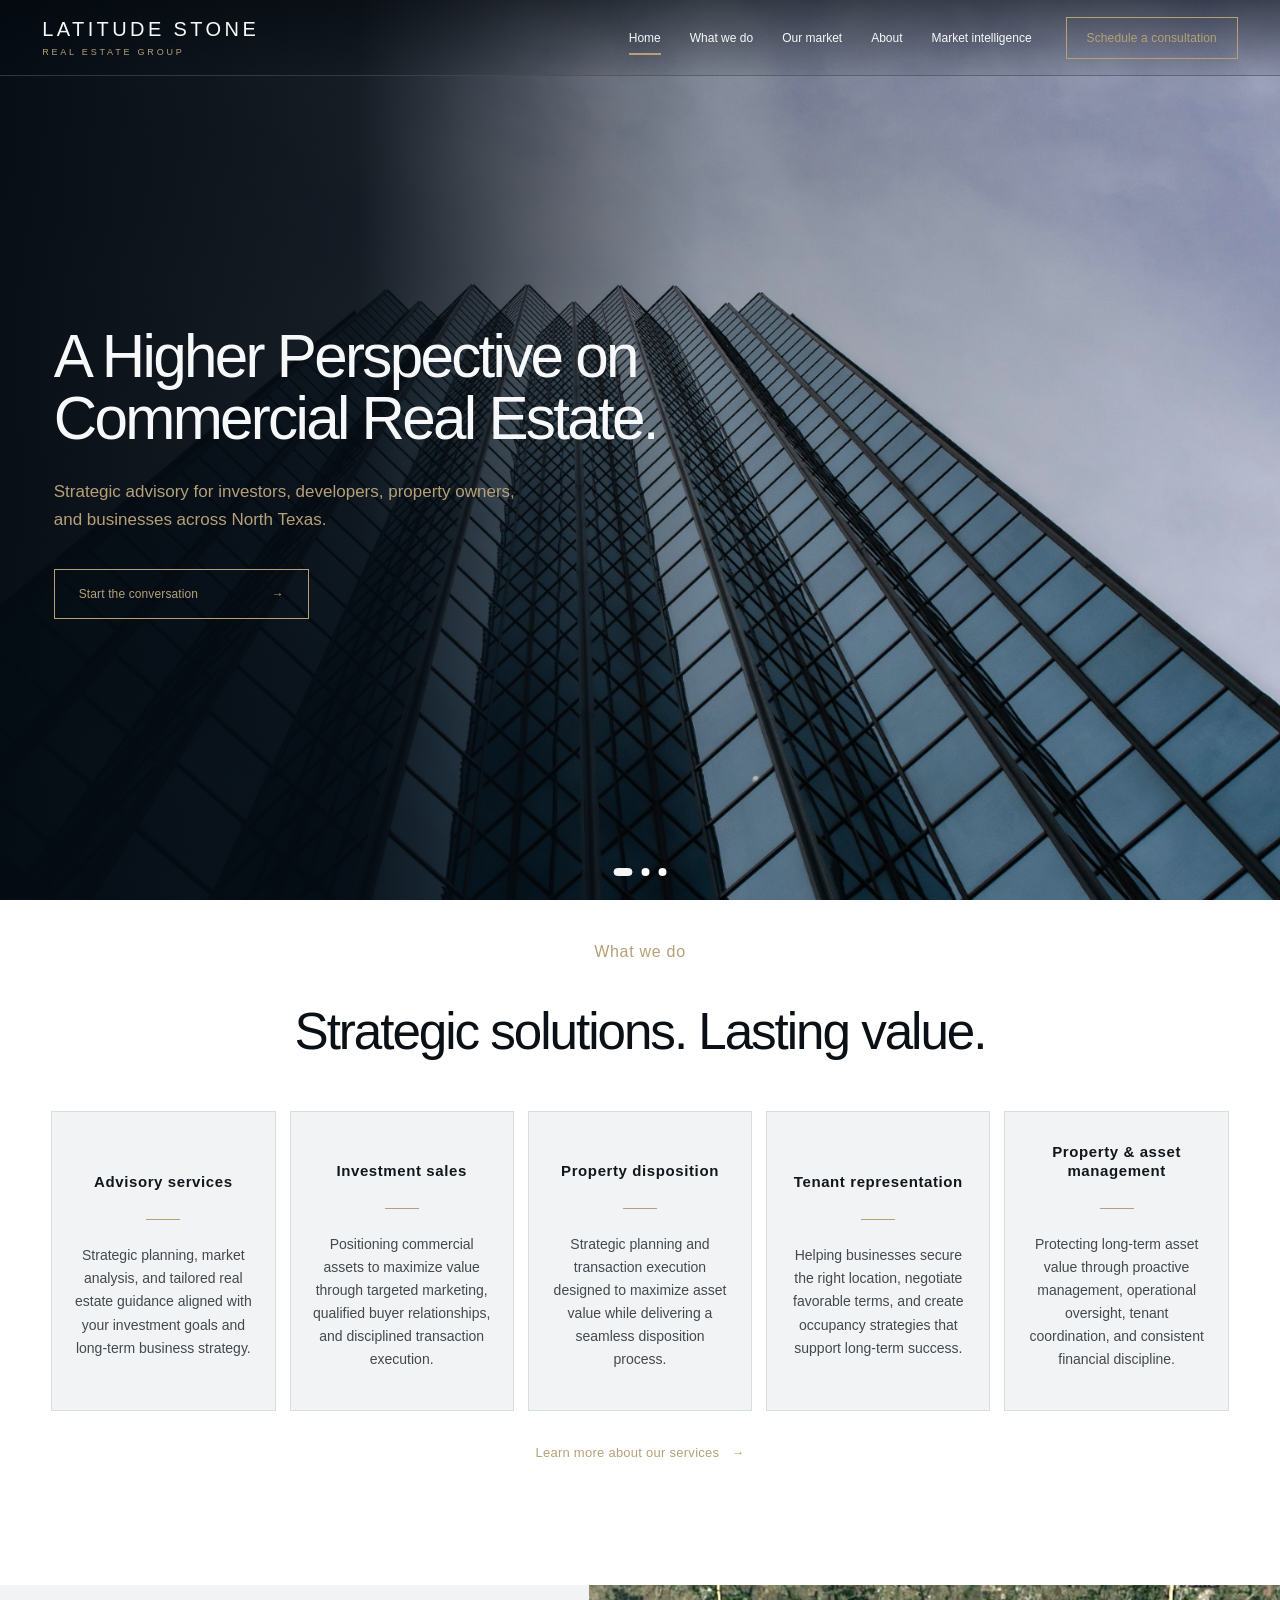
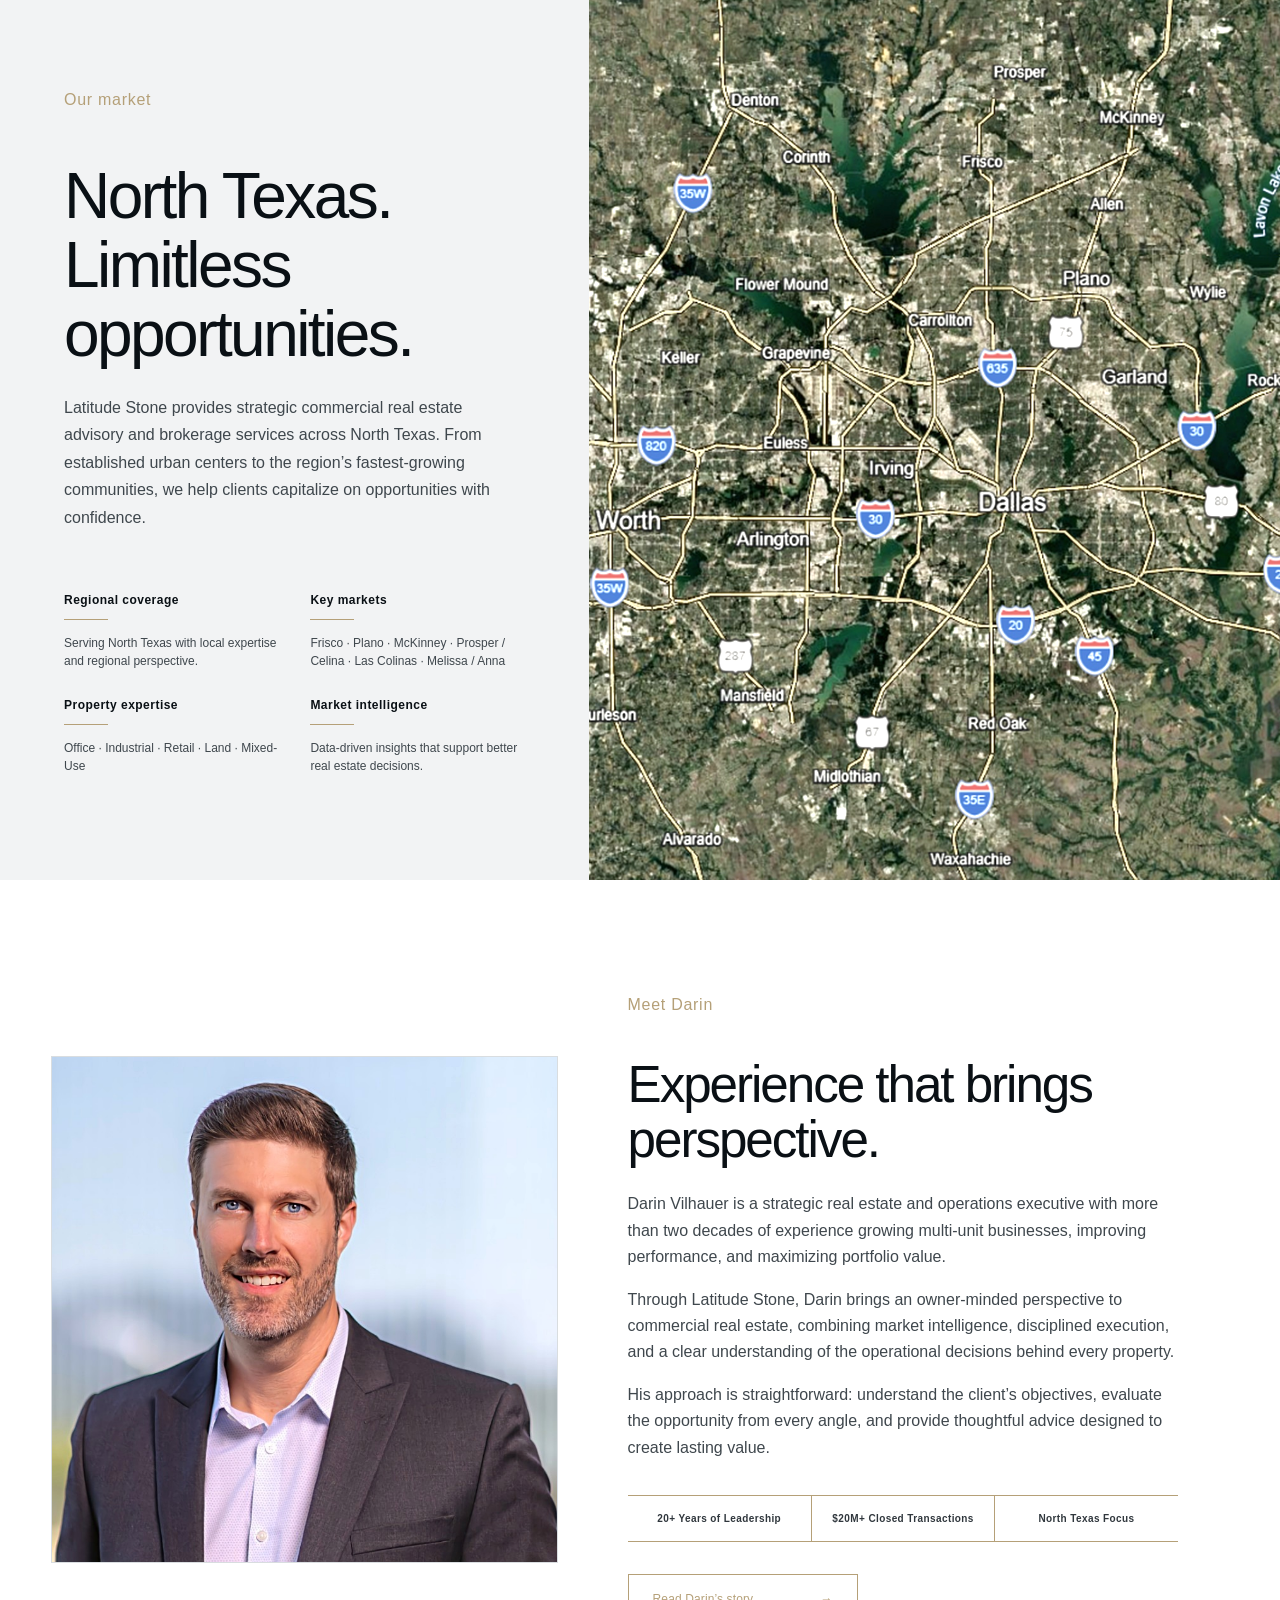
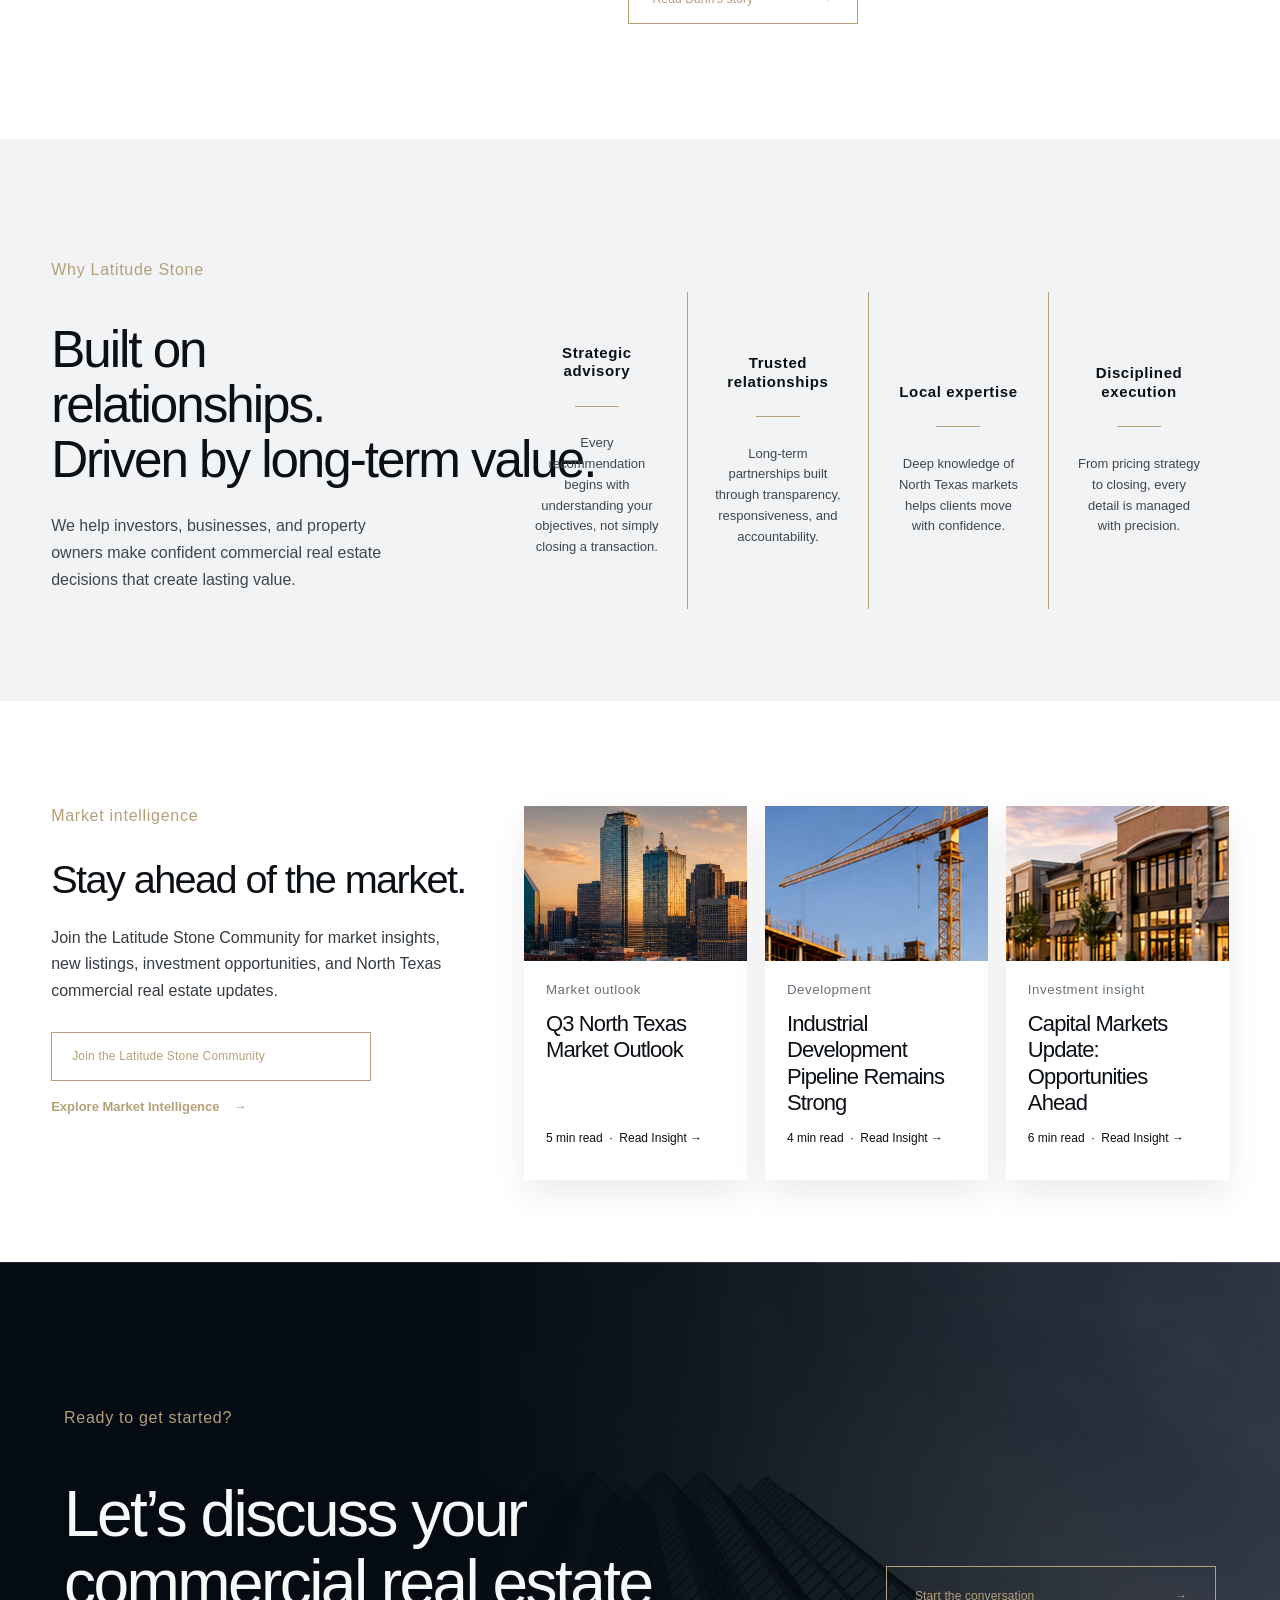
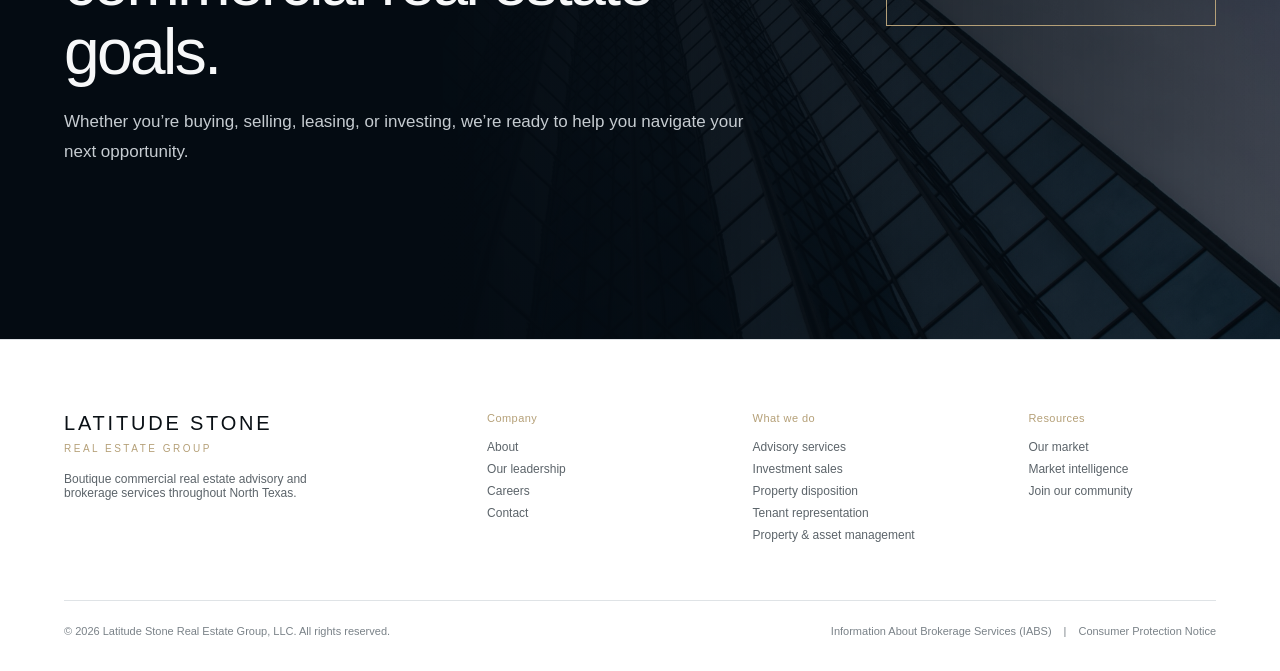
==== commit 033ba936: "Add files via upload" ====
--- a/index.html
+++ b/index.html
@@ -116,7 +116,7 @@
 <p class="eyebrow">Market intelligence</p>
 <h2>Stay ahead of the market.</h2>
 <p>Join the Latitude Stone Community for market insights, new listings, investment opportunities, and North Texas commercial real estate updates.</p>
-<button class="community-trigger" type="button" aria-haspopup="dialog" aria-controls="community-modal">Join the Latitude Stone Community <span aria-hidden="true">→</span></button>
+<button class="community-trigger homepage-community-trigger" type="button" aria-haspopup="dialog" aria-controls="community-modal">Join the Latitude Stone Community</button>
 <a class="insights-page-link" href="insights.html">Explore Market Intelligence <span aria-hidden="true">→</span></a>
 </div>
 <div class="insight-grid">
--- a/styles.css
+++ b/styles.css
@@ -4093,3 +4093,4 @@
   .intel-insight-card,
   .tool-panel{transition:none!important;animation:none!important}
 }
+\n\n/* v5.2 — Fine-tooth-comb punch list */\n/* Homepage Market Intelligence: primary community CTA + secondary link stacked */\n#insights .homepage-community-trigger{\n  display:flex!important;\n  background:var(--latitude-brass,#b5a078)!important;\n  border-color:var(--latitude-brass,#b5a078)!important;\n  color:#081019!important;\n  justify-content:center!important;\n}\n#insights .insights-page-link{display:flex!important;width:max-content!important;margin-top:16px!important;}\n\n/* Market Intelligence Stay Connected mirrors the interior CTA alignment */\n.insights-page .intel-community{\n  padding:58px clamp(34px,5vw,84px)!important;\n  grid-template-columns:minmax(0,1fr) auto!important;\n  gap:clamp(52px,7vw,110px)!important;\n}\n.insights-page .intel-community>div{\n  max-width:1500px!important;\n  padding-left:clamp(24px,6vw,118px)!important;\n}\n.insights-page .intel-community .gold-button{\n  justify-self:end!important;\n  margin-right:clamp(70px,7vw,135px)!important;\n  min-width:285px!important;\n  justify-content:center!important;\n}\n\n/* Investment results: 4 items on row one; Cap Rate, Adjusted NOI + DSCR on row two */\n.insights-page .calculator-results{grid-template-columns:repeat(4,1fr)!important;}\n.insights-page .calculator-results .result-card:nth-child(4){border-right:0!important;}\n.insights-page .calculator-results .result-card:nth-child(5),\n.insights-page .calculator-results .result-card:nth-child(6){border-top:1px solid #e3e5e7;}\n.insights-page .calculator-results .result-dscr{\n  grid-column:3/5!important;\n  grid-row:2!important;\n}\n\n/* Property valuation assumptions: give the expandable assumptions more separation */\n.insights-page .valuation-calculator .calculator-assumptions{\n  margin-top:26px!important;\n  margin-bottom:18px!important;\n  border-top:1px solid #e2e5e7!important;\n  border-bottom:1px solid #e2e5e7!important;\n}\n.insights-page .valuation-calculator .calculator-assumptions summary{padding:20px 0!important;}\n.insights-page .valuation-calculator .valuation-results{margin-top:20px!important;}\n.insights-page .valuation-bottom{grid-template-columns:1fr!important;}\n\n/* Market Intelligence CTA headline remains one line on desktop */\n@media(min-width:1101px){\n  .insights-page .intel-page-cta h2{white-space:nowrap!important;font-size:clamp(34px,3vw,50px)!important;}\n}\n@media(max-width:860px){\n  .insights-page .intel-community>div{padding-left:0!important;}\n  .insights-page .intel-community .gold-button{margin-right:0!important;justify-self:stretch!important;}\n}\n
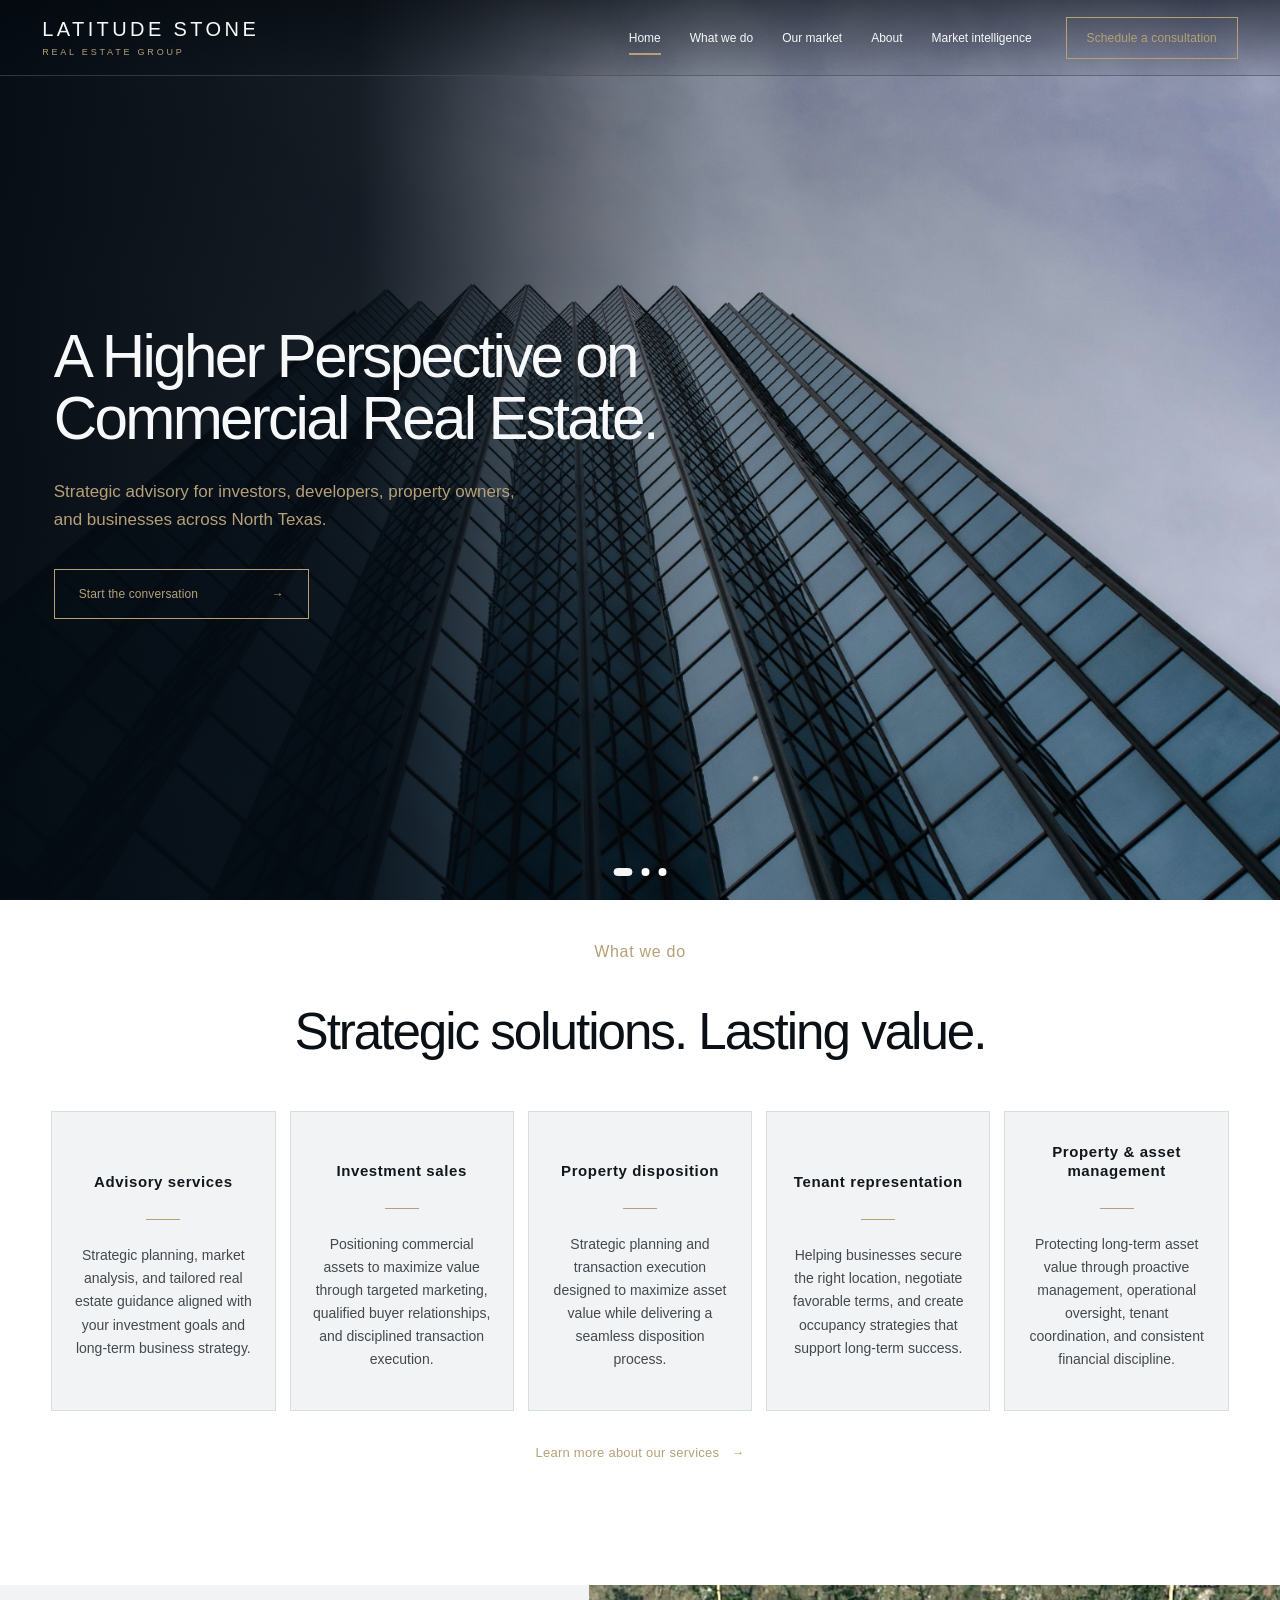
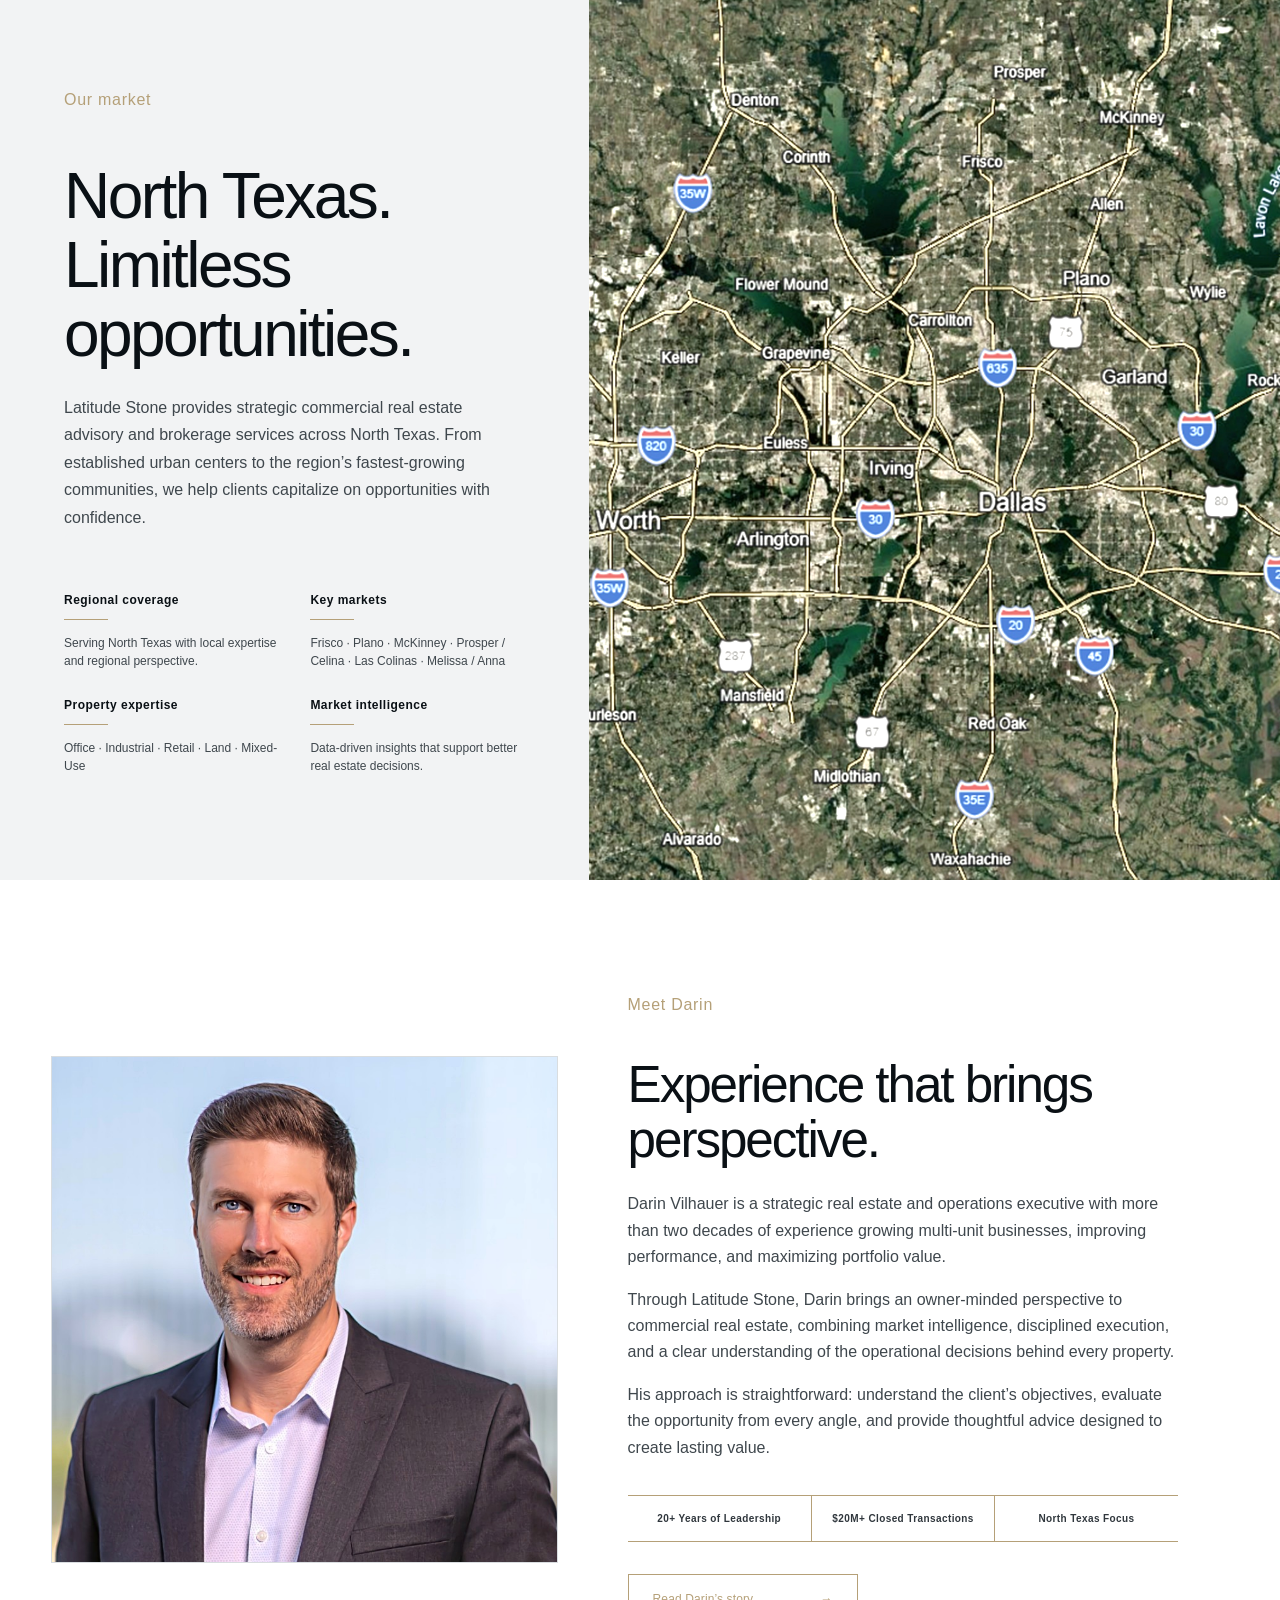
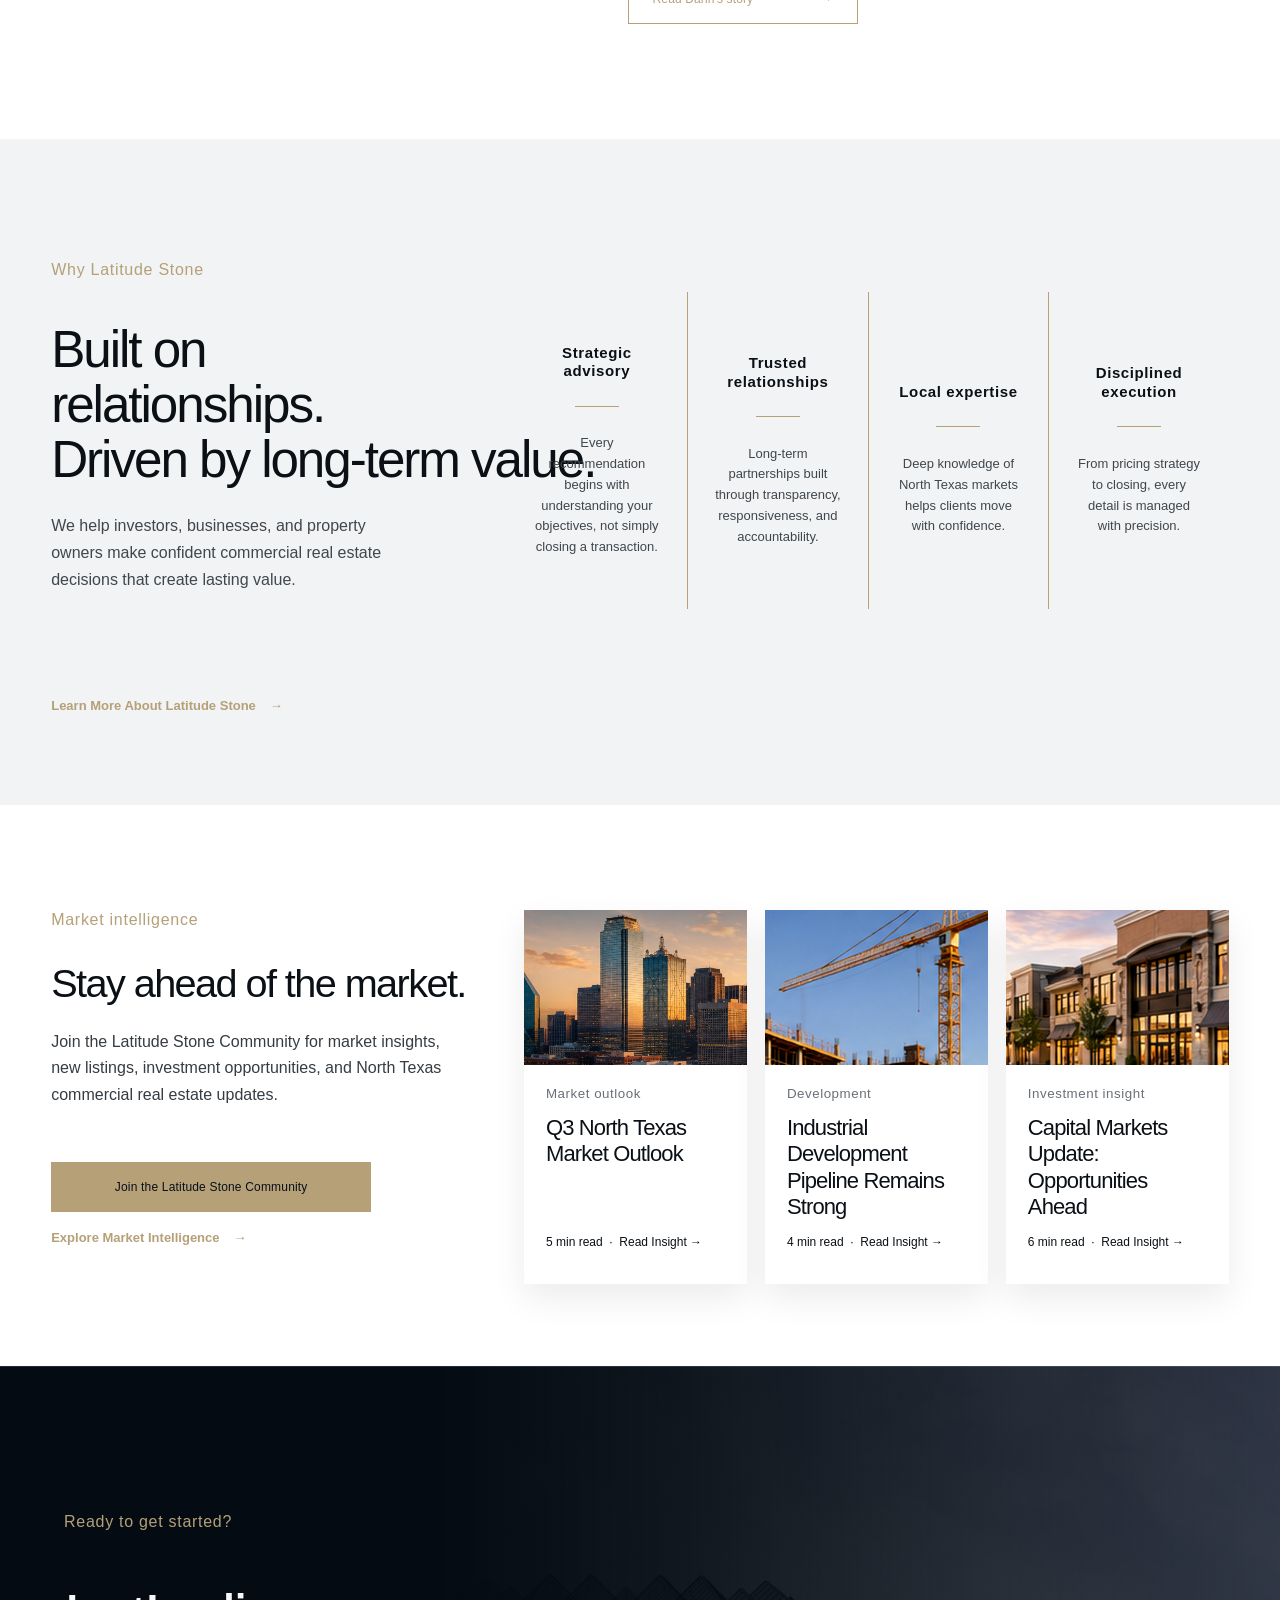
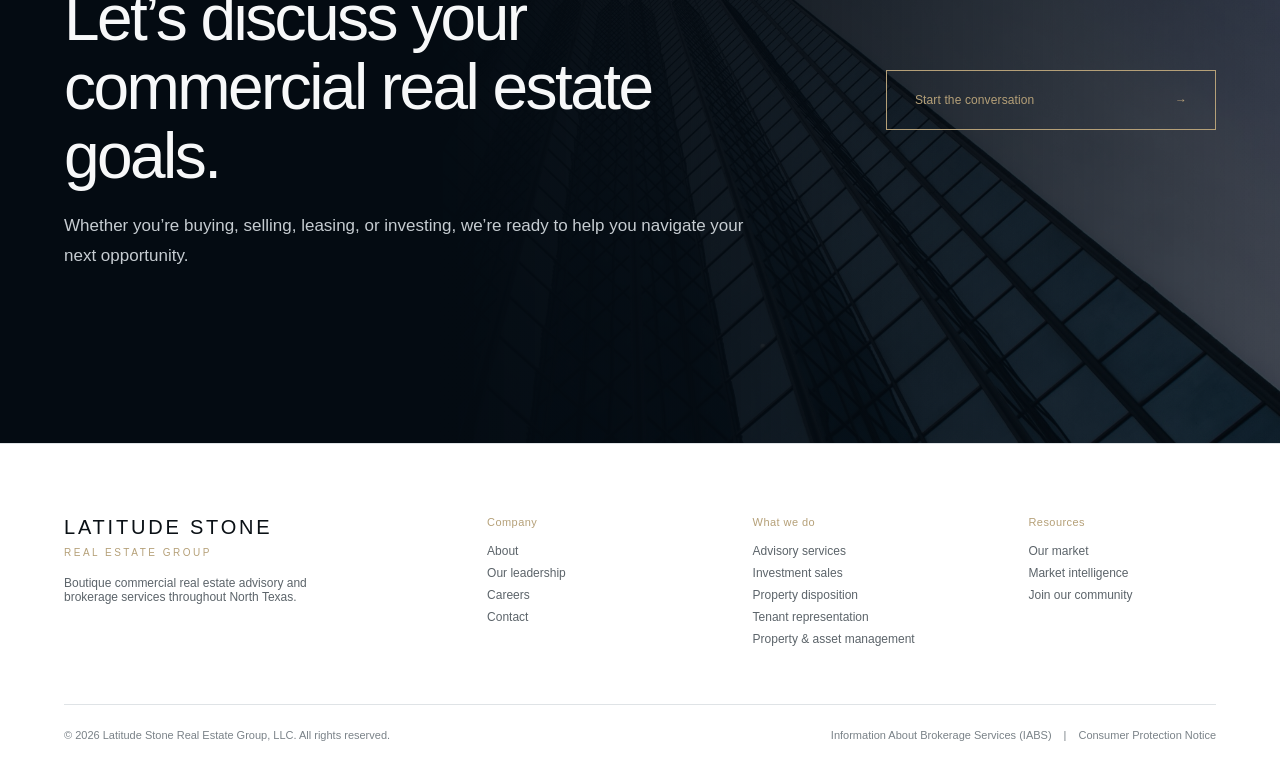
==== commit 6ca47be0: "Add files via upload" ====
--- a/index.html
+++ b/index.html
@@ -47,26 +47,26 @@
 <h2>Strategic solutions. Lasting value.</h2>
 </div>
 <div class="service-grid">
-<article class="service-card reveal">
-
-
-<h3>Advisory services</h3><span class="title-divider"></span><p>Strategic planning, market analysis, and tailored real estate guidance aligned with your investment goals and long-term business strategy.</p></article>
-<article class="service-card reveal">
-
-
-<h3>Investment sales</h3><span class="title-divider"></span><p>Positioning commercial assets to maximize value through targeted marketing, qualified buyer relationships, and disciplined transaction execution.</p></article>
-<article class="service-card reveal">
-
-
-<h3>Property disposition</h3><span class="title-divider"></span><p>Strategic planning and transaction execution designed to maximize asset value while delivering a seamless disposition process.</p></article>
-<article class="service-card reveal">
-
-
-<h3>Tenant representation</h3><span class="title-divider"></span><p>Helping businesses secure the right location, negotiate favorable terms, and create occupancy strategies that support long-term success.</p></article>
-<article class="service-card reveal">
-
-
-<h3>Property &amp; asset management</h3><span class="title-divider"></span><p>Protecting long-term asset value through proactive management, operational oversight, tenant coordination, and consistent financial discipline.</p></article>
+<a class="service-card reveal service-card-link" href="services.html#advisory">
+
+
+<h3>Advisory services</h3><span class="title-divider"></span><p>Strategic planning, market analysis, and tailored real estate guidance aligned with your investment goals and long-term business strategy.</p></a>
+<a class="service-card reveal service-card-link" href="services.html#investment-sales">
+
+
+<h3>Investment sales</h3><span class="title-divider"></span><p>Positioning commercial assets to maximize value through targeted marketing, qualified buyer relationships, and disciplined transaction execution.</p></a>
+<a class="service-card reveal service-card-link" href="services.html#property-disposition">
+
+
+<h3>Property disposition</h3><span class="title-divider"></span><p>Strategic planning and transaction execution designed to maximize asset value while delivering a seamless disposition process.</p></a>
+<a class="service-card reveal service-card-link" href="services.html#tenant-representation">
+
+
+<h3>Tenant representation</h3><span class="title-divider"></span><p>Helping businesses secure the right location, negotiate favorable terms, and create occupancy strategies that support long-term success.</p></a>
+<a class="service-card reveal service-card-link" href="services.html#property-management">
+
+
+<h3>Property &amp; asset management</h3><span class="title-divider"></span><p>Protecting long-term asset value through proactive management, operational oversight, tenant coordination, and consistent financial discipline.</p></a>
 </div>
 <a class="services-learn-more reveal" href="services.html">Learn more about our services <span>→</span></a>
 </section>
@@ -95,7 +95,7 @@
 <div aria-label="Darin Vilhauer experience highlights" class="darin-details">
 <span>20+ Years of Leadership</span><span>$20M+ Closed Transactions</span><span>North Texas Focus</span>
 </div>
-<a class="gold-button compact" href="about.html">Read Darin’s story <span>→</span></a>
+<a class="gold-button compact" href="about.html#leadership">Read Darin’s story <span>→</span></a>
 </div>
 </section>
 <section class="section section-dark why" id="why">
@@ -110,6 +110,8 @@
 <article class="reveal"><h3>Local expertise</h3><span class="title-divider pillar-divider"></span><p>Deep knowledge of North Texas markets helps clients move with confidence.</p></article>
 <article class="reveal"><h3>Disciplined execution</h3><span class="title-divider pillar-divider"></span><p>From pricing strategy to closing, every detail is managed with precision.</p></article>
 </div>
+
+<a class="why-learn-more reveal" href="about.html">Learn More About Latitude Stone <span>→</span></a>
 </section>
 <section class="section section-light insights" id="insights">
 <div class="insight-intro reveal">
@@ -117,13 +119,14 @@
 <h2>Stay ahead of the market.</h2>
 <p>Join the Latitude Stone Community for market insights, new listings, investment opportunities, and North Texas commercial real estate updates.</p>
 <button class="community-trigger homepage-community-trigger" type="button" aria-haspopup="dialog" aria-controls="community-modal">Join the Latitude Stone Community</button>
-<a class="insights-page-link" href="insights.html">Explore Market Intelligence <span aria-hidden="true">→</span></a>
+<a class="insights-page-link insights-page-link-desktop" href="insights.html">Explore Market Intelligence <span aria-hidden="true">→</span></a>
 </div>
 <div class="insight-grid">
 <article class="reveal"><img alt="Dallas skyline at sunset" src="assets/insight-market.jpg"/><div><small>Market outlook</small><h3>Q3 North Texas Market Outlook</h3><p>5 min read  ·  Read Insight →</p></div></article>
 <article class="reveal"><img alt="Commercial development under construction" src="assets/insight-construction.jpg"/><div><small>Development</small><h3>Industrial Development Pipeline Remains Strong</h3><p>4 min read  ·  Read Insight →</p></div></article>
 <article class="reveal"><img alt="Mixed-use commercial development" src="assets/insight-mixed-use.jpg"/><div><small>Investment insight</small><h3>Capital Markets Update: Opportunities Ahead</h3><p>6 min read  ·  Read Insight →</p></div></article>
 </div>
+<a class="insights-page-link insights-page-link-mobile" href="insights.html">Explore Market Intelligence <span aria-hidden="true">→</span></a>
 </section>
 <section class="contact-cta" id="contact">
 <div class="cta-inner reveal">
--- a/styles.css
+++ b/styles.css
@@ -4093,4 +4093,176 @@
   .intel-insight-card,
   .tool-panel{transition:none!important;animation:none!important}
 }
-\n\n/* v5.2 — Fine-tooth-comb punch list */\n/* Homepage Market Intelligence: primary community CTA + secondary link stacked */\n#insights .homepage-community-trigger{\n  display:flex!important;\n  background:var(--latitude-brass,#b5a078)!important;\n  border-color:var(--latitude-brass,#b5a078)!important;\n  color:#081019!important;\n  justify-content:center!important;\n}\n#insights .insights-page-link{display:flex!important;width:max-content!important;margin-top:16px!important;}\n\n/* Market Intelligence Stay Connected mirrors the interior CTA alignment */\n.insights-page .intel-community{\n  padding:58px clamp(34px,5vw,84px)!important;\n  grid-template-columns:minmax(0,1fr) auto!important;\n  gap:clamp(52px,7vw,110px)!important;\n}\n.insights-page .intel-community>div{\n  max-width:1500px!important;\n  padding-left:clamp(24px,6vw,118px)!important;\n}\n.insights-page .intel-community .gold-button{\n  justify-self:end!important;\n  margin-right:clamp(70px,7vw,135px)!important;\n  min-width:285px!important;\n  justify-content:center!important;\n}\n\n/* Investment results: 4 items on row one; Cap Rate, Adjusted NOI + DSCR on row two */\n.insights-page .calculator-results{grid-template-columns:repeat(4,1fr)!important;}\n.insights-page .calculator-results .result-card:nth-child(4){border-right:0!important;}\n.insights-page .calculator-results .result-card:nth-child(5),\n.insights-page .calculator-results .result-card:nth-child(6){border-top:1px solid #e3e5e7;}\n.insights-page .calculator-results .result-dscr{\n  grid-column:3/5!important;\n  grid-row:2!important;\n}\n\n/* Property valuation assumptions: give the expandable assumptions more separation */\n.insights-page .valuation-calculator .calculator-assumptions{\n  margin-top:26px!important;\n  margin-bottom:18px!important;\n  border-top:1px solid #e2e5e7!important;\n  border-bottom:1px solid #e2e5e7!important;\n}\n.insights-page .valuation-calculator .calculator-assumptions summary{padding:20px 0!important;}\n.insights-page .valuation-calculator .valuation-results{margin-top:20px!important;}\n.insights-page .valuation-bottom{grid-template-columns:1fr!important;}\n\n/* Market Intelligence CTA headline remains one line on desktop */\n@media(min-width:1101px){\n  .insights-page .intel-page-cta h2{white-space:nowrap!important;font-size:clamp(34px,3vw,50px)!important;}\n}\n@media(max-width:860px){\n  .insights-page .intel-community>div{padding-left:0!important;}\n  .insights-page .intel-community .gold-button{margin-right:0!important;justify-self:stretch!important;}\n}\n+\n\n/* v5.2 — Fine-tooth-comb punch list */\n/* Homepage Market Intelligence: primary community CTA + secondary link stacked */\n#insights .homepage-community-trigger{\n  display:flex!important;\n  background:var(--latitude-brass,#b5a078)!important;\n  border-color:var(--latitude-brass,#b5a078)!important;\n  color:#081019!important;\n  justify-content:center!important;\n}\n#insights .insights-page-link{display:flex!important;width:max-content!important;margin-top:16px!important;}\n\n/* Market Intelligence Stay Connected mirrors the interior CTA alignment */\n.insights-page .intel-community{\n  padding:58px clamp(34px,5vw,84px)!important;\n  grid-template-columns:minmax(0,1fr) auto!important;\n  gap:clamp(52px,7vw,110px)!important;\n}\n.insights-page .intel-community>div{\n  max-width:1500px!important;\n  padding-left:clamp(24px,6vw,118px)!important;\n}\n.insights-page .intel-community .gold-button{\n  justify-self:end!important;\n  margin-right:clamp(70px,7vw,135px)!important;\n  min-width:285px!important;\n  justify-content:center!important;\n}\n\n/* Investment results: 4 items on row one; Cap Rate, Adjusted NOI + DSCR on row two */\n.insights-page .calculator-results{grid-template-columns:repeat(4,1fr)!important;}\n.insights-page .calculator-results .result-card:nth-child(4){border-right:0!important;}\n.insights-page .calculator-results .result-card:nth-child(5),\n.insights-page .calculator-results .result-card:nth-child(6){border-top:1px solid #e3e5e7;}\n.insights-page .calculator-results .result-dscr{\n  grid-column:3/5!important;\n  grid-row:2!important;\n}\n\n/* Property valuation assumptions: give the expandable assumptions more separation */\n.insights-page .valuation-calculator .calculator-assumptions{\n  margin-top:26px!important;\n  margin-bottom:18px!important;\n  border-top:1px solid #e2e5e7!important;\n  border-bottom:1px solid #e2e5e7!important;\n}\n.insights-page .valuation-calculator .calculator-assumptions summary{padding:20px 0!important;}\n.insights-page .valuation-calculator .valuation-results{margin-top:20px!important;}\n.insights-page .valuation-bottom{grid-template-columns:1fr!important;}\n\n/* Market Intelligence CTA headline remains one line on desktop */\n@media(min-width:1101px){\n  .insights-page .intel-page-cta h2{white-space:nowrap!important;font-size:clamp(34px,3vw,50px)!important;}\n}\n@media(max-width:860px){\n  .insights-page .intel-community>div{padding-left:0!important;}\n  .insights-page .intel-community .gold-button{margin-right:0!important;justify-self:stretch!important;}\n}\n
+
+/* v5.3 — homepage deep links + Market Intelligence calculator/layout polish */
+
+/* Homepage What We Do cards are fully clickable */
+.home-page .service-card-link{
+  display:block;
+  color:inherit;
+  text-decoration:none;
+  cursor:pointer;
+}
+.home-page .service-card-link h3,
+.home-page .service-card-link p{color:inherit}
+.home-page .service-card-link:focus-visible{
+  outline:1px solid var(--latitude-brass,#b5a078);
+  outline-offset:4px;
+}
+
+/* Homepage Why Latitude Stone secondary link */
+.home-page .why-learn-more{
+  display:inline-flex;
+  align-items:center;
+  gap:14px;
+  margin-top:34px;
+  color:var(--latitude-brass,#b5a078);
+  font-size:13px;
+  font-weight:600;
+}
+
+/* Homepage Market Intelligence CTA hierarchy */
+.home-page .homepage-community-trigger{
+  display:inline-flex;
+  align-items:center;
+  justify-content:center;
+  margin-top:26px;
+  min-height:50px;
+  padding:0 24px;
+  background:var(--latitude-brass,#b5a078)!important;
+  border:1px solid var(--latitude-brass,#b5a078)!important;
+  color:#081019!important;
+}
+.home-page .insights-page-link{
+  color:var(--latitude-brass,#b5a078)!important;
+}
+.home-page .insights-page-link-desktop{
+  display:flex;
+  width:max-content;
+  margin-top:18px;
+}
+.home-page .insights-page-link-mobile{display:none}
+
+/* Deep-link destinations should clear the fixed header */
+.services-page #advisory,
+.services-page #investment-sales,
+.services-page #property-disposition,
+.services-page #tenant-representation,
+.services-page #property-management,
+.about-page #leadership{
+  scroll-margin-top:88px;
+}
+
+/* Market Intelligence Stay Connected uses same inner alignment rhythm as shared CTA */
+.insights-page .intel-community{
+  padding:0!important;
+}
+.insights-page .intel-community{
+  display:grid!important;
+  grid-template-columns:minmax(0,1fr) auto!important;
+  gap:clamp(52px,7vw,110px)!important;
+  align-items:center!important;
+  max-width:none!important;
+  margin:0!important;
+  padding:58px max(clamp(34px,5vw,84px),calc((100vw - 1500px)/2 + clamp(34px,5vw,84px)))!important;
+}
+.insights-page .intel-community>div{
+  max-width:none!important;
+}
+.insights-page .intel-community .gold-button{
+  justify-self:end!important;
+}
+
+/* Investment calculator results: 4 across, then 2 + wide DSCR */
+.insights-page .calculator-results{
+  grid-template-columns:repeat(4,1fr)!important;
+}
+.insights-page .calculator-results .result-card:nth-child(4){
+  border-right:0!important;
+}
+.insights-page .calculator-results .result-card:nth-child(5),
+.insights-page .calculator-results .result-card:nth-child(6){
+  border-top:1px solid #e3e5e7;
+}
+.insights-page .calculator-results .result-dscr{
+  grid-column:3/5!important;
+  grid-row:2!important;
+  border:1px solid var(--latitude-brass,#b5a078)!important;
+  margin:10px!important;
+}
+.insights-page .calculator-bottom{
+  padding-bottom:14px!important;
+}
+
+/* Property Value estimator: gray precision band, white disclaimer beneath */
+.insights-page .valuation-precision-band{
+  background:#f2f3f4;
+  padding:24px 36px;
+  border-top:1px solid #e0e3e5;
+  border-bottom:1px solid #e0e3e5;
+}
+.insights-page .valuation-precision-band strong{
+  display:block;
+  font-size:18px;
+  margin-bottom:8px;
+}
+.insights-page .valuation-precision-band p{
+  margin:0;
+  color:#66717b;
+  font-size:13px;
+}
+.insights-page .valuation-disclaimer{
+  background:#fff;
+  padding-top:18px!important;
+  padding-bottom:18px!important;
+}
+
+/* Market Intelligence CTA headline stays on one line on desktop */
+@media(min-width:1001px){
+  .insights-page .intel-page-cta .interior-cta-copy h2{
+    white-space:nowrap;
+  }
+}
+
+/* About leadership photo crop for new portrait */
+.about-page .about-darin-photo img{
+  width:100%;
+  height:100%;
+  object-fit:cover;
+  object-position:center 48%;
+}
+
+@media(max-width:860px){
+  .home-page .insights-page-link-desktop{display:none!important}
+  .home-page .insights-page-link-mobile{
+    display:flex!important;
+    width:max-content;
+    margin-top:28px;
+  }
+
+  .insights-page .intel-community{
+    grid-template-columns:1fr!important;
+    gap:28px!important;
+    padding:48px 26px!important;
+  }
+  .insights-page .intel-community .gold-button{
+    justify-self:start!important;
+    width:100%!important;
+  }
+
+  .insights-page .calculator-results{
+    grid-template-columns:1fr 1fr!important;
+  }
+  .insights-page .calculator-results .result-dscr{
+    grid-column:1/-1!important;
+    grid-row:auto!important;
+  }
+  .insights-page .calculator-bottom{
+    padding-bottom:8px!important;
+  }
+
+  .about-page .about-darin-photo img{
+    object-position:center 44%;
+  }
+}
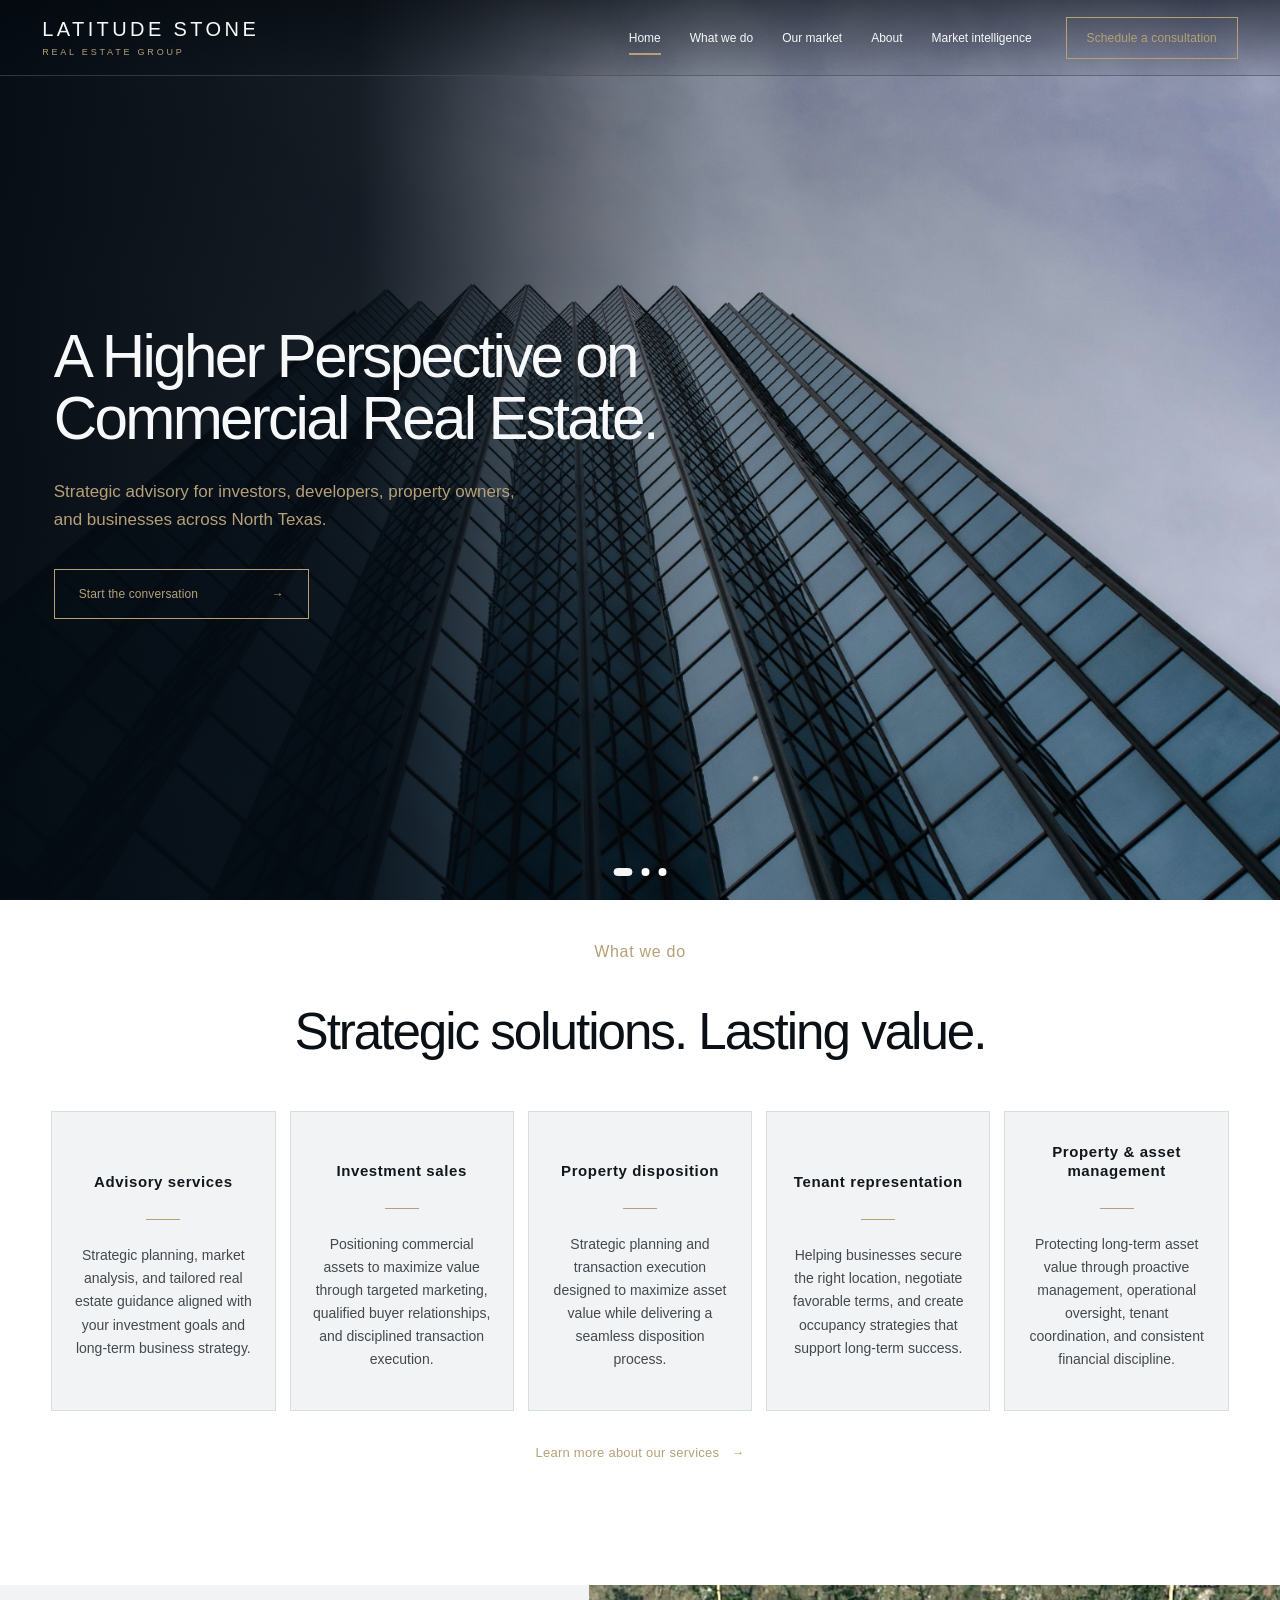
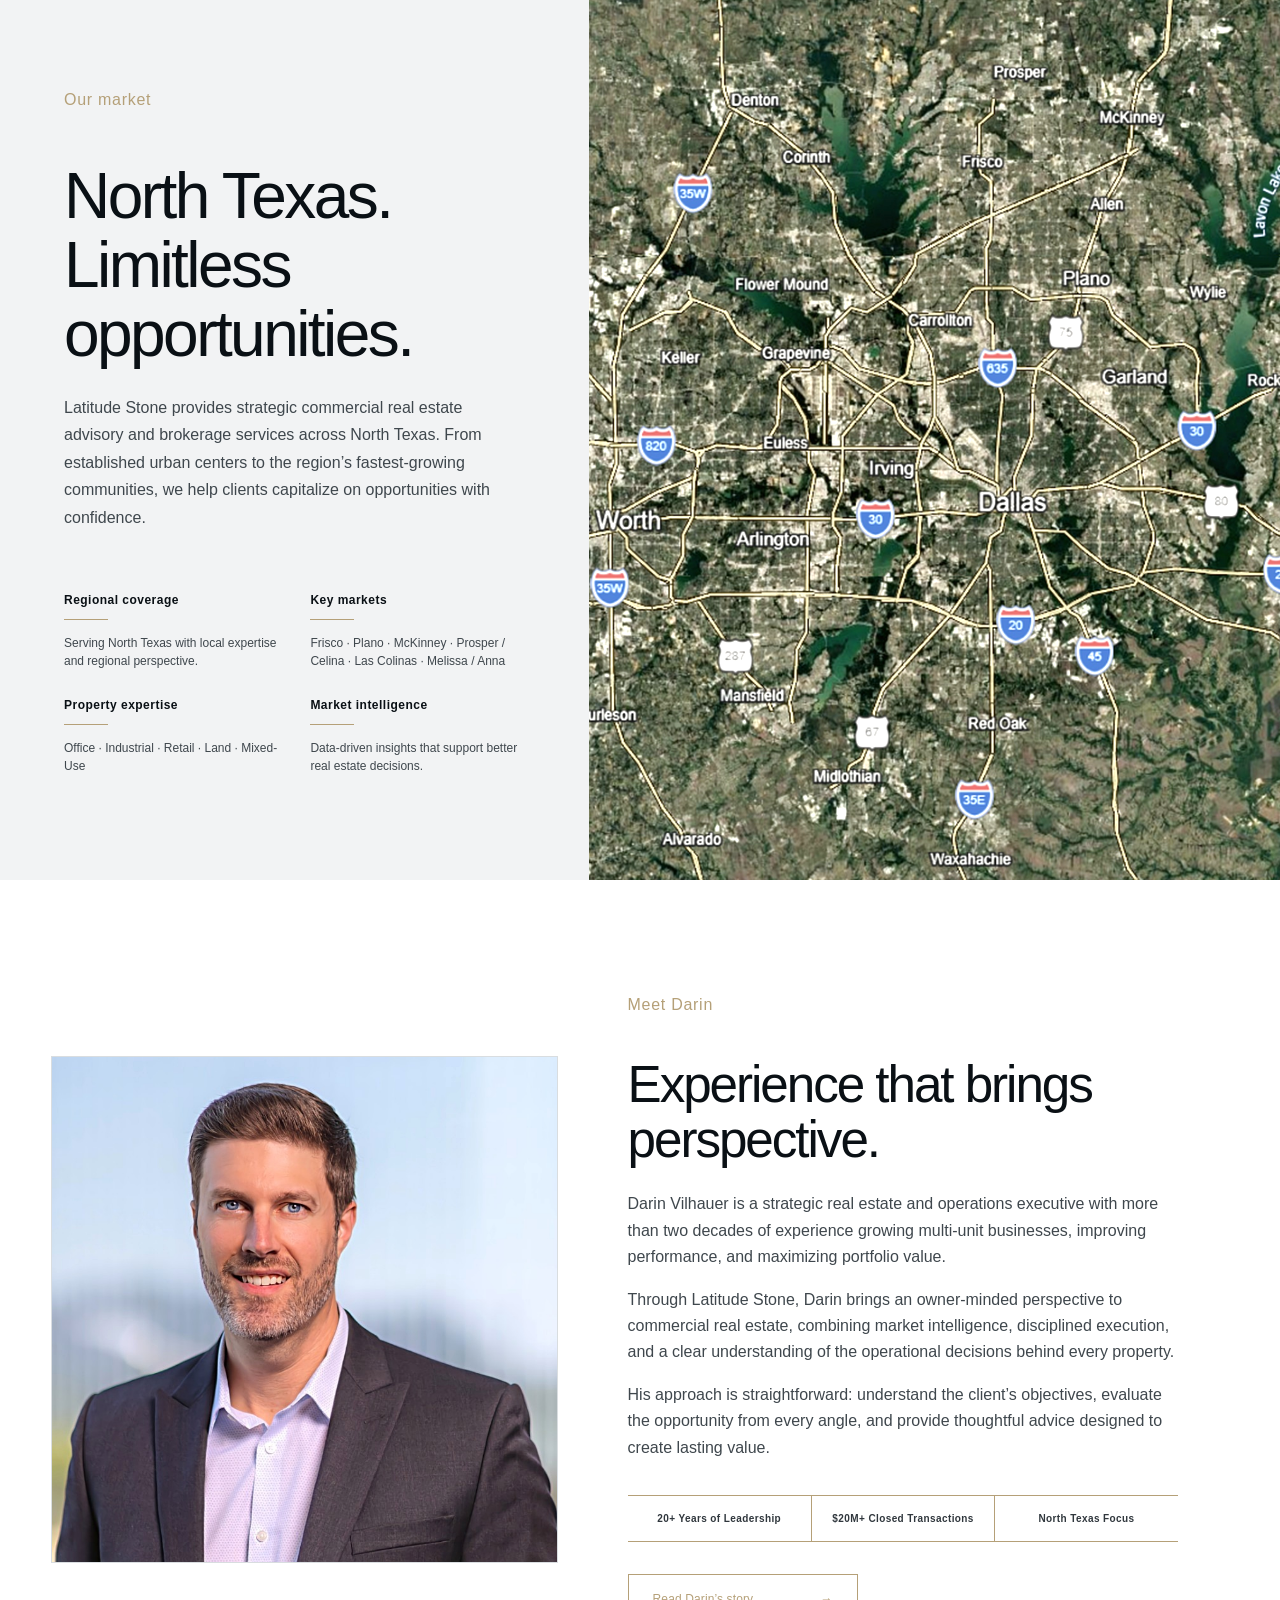
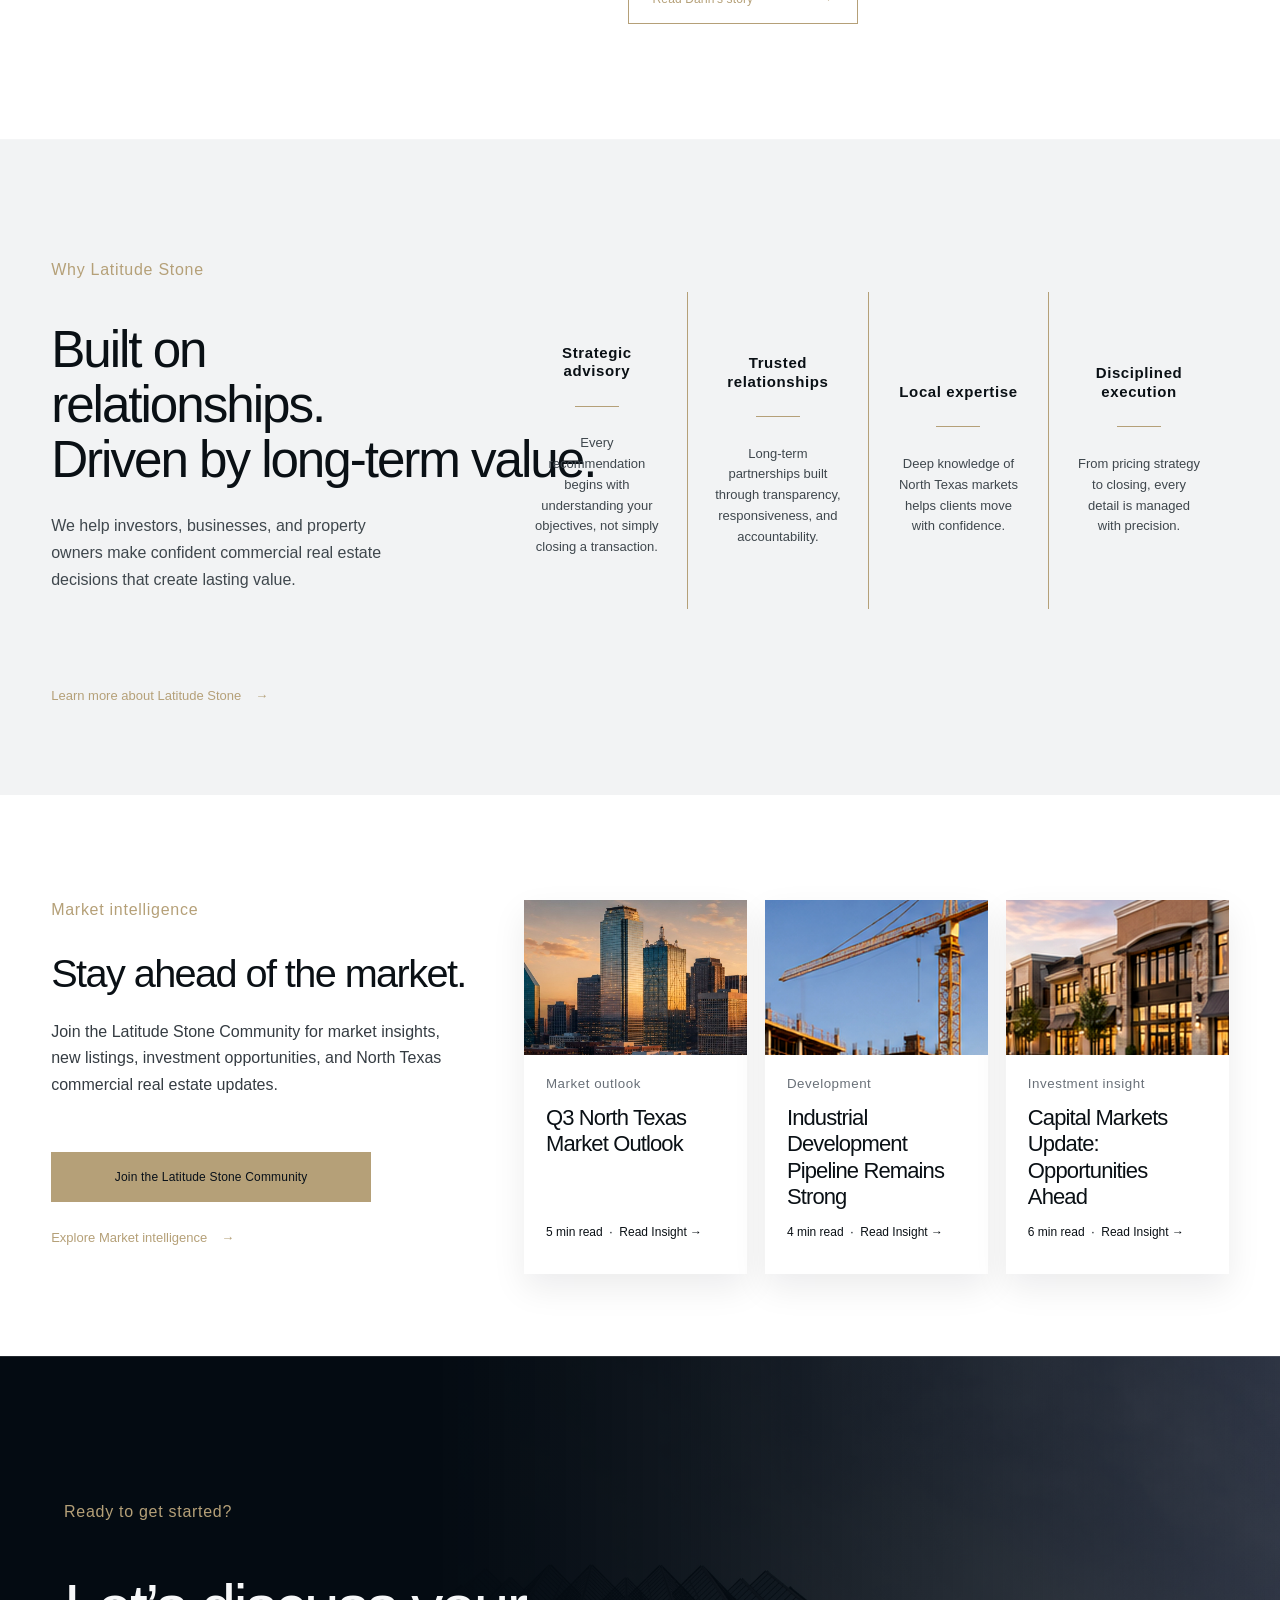
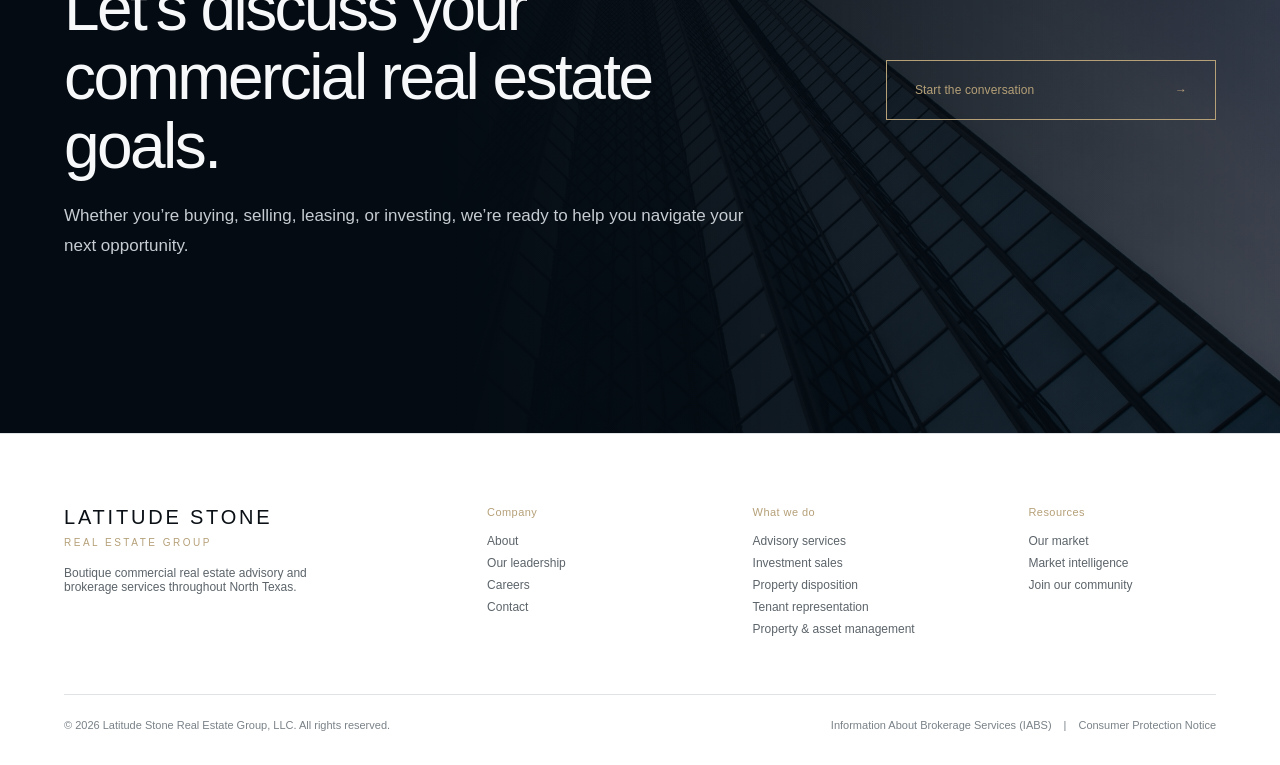
==== commit e6865913: "Add files via upload" ====
--- a/index.html
+++ b/index.html
@@ -111,7 +111,7 @@
 <article class="reveal"><h3>Disciplined execution</h3><span class="title-divider pillar-divider"></span><p>From pricing strategy to closing, every detail is managed with precision.</p></article>
 </div>
 
-<a class="why-learn-more reveal" href="about.html">Learn More About Latitude Stone <span>→</span></a>
+<a class="why-learn-more reveal" href="about.html">Learn more about Latitude Stone <span>→</span></a>
 </section>
 <section class="section section-light insights" id="insights">
 <div class="insight-intro reveal">
@@ -119,14 +119,14 @@
 <h2>Stay ahead of the market.</h2>
 <p>Join the Latitude Stone Community for market insights, new listings, investment opportunities, and North Texas commercial real estate updates.</p>
 <button class="community-trigger homepage-community-trigger" type="button" aria-haspopup="dialog" aria-controls="community-modal">Join the Latitude Stone Community</button>
-<a class="insights-page-link insights-page-link-desktop" href="insights.html">Explore Market Intelligence <span aria-hidden="true">→</span></a>
+<a class="insights-page-link insights-page-link-desktop" href="insights.html">Explore Market intelligence <span aria-hidden="true">→</span></a>
 </div>
 <div class="insight-grid">
 <article class="reveal"><img alt="Dallas skyline at sunset" src="assets/insight-market.jpg"/><div><small>Market outlook</small><h3>Q3 North Texas Market Outlook</h3><p>5 min read  ·  Read Insight →</p></div></article>
 <article class="reveal"><img alt="Commercial development under construction" src="assets/insight-construction.jpg"/><div><small>Development</small><h3>Industrial Development Pipeline Remains Strong</h3><p>4 min read  ·  Read Insight →</p></div></article>
 <article class="reveal"><img alt="Mixed-use commercial development" src="assets/insight-mixed-use.jpg"/><div><small>Investment insight</small><h3>Capital Markets Update: Opportunities Ahead</h3><p>6 min read  ·  Read Insight →</p></div></article>
 </div>
-<a class="insights-page-link insights-page-link-mobile" href="insights.html">Explore Market Intelligence <span aria-hidden="true">→</span></a>
+<a class="insights-page-link insights-page-link-mobile" href="insights.html">Explore Market intelligence <span aria-hidden="true">→</span></a>
 </section>
 <section class="contact-cta" id="contact">
 <div class="cta-inner reveal">
--- a/styles.css
+++ b/styles.css
@@ -4266,3 +4266,33 @@
     object-position:center 44%;
   }
 }
+
+
+/* v5.4 — calculator assumptions, definitions, exports, and homepage link polish */
+.home-page .why-learn-more{margin-top:24px!important;text-transform:none!important;font-weight:500!important}
+.home-page .insights-page-link{font-weight:500!important;font-size:13px!important;text-transform:none!important}
+.home-page .insights-page-link-desktop{margin-top:28px!important}
+.home-page .why-learn-more,.home-page .services-learn-more,.home-page .darin .gold-button.compact{font-weight:500!important}
+.insights-page .calculator-assumptions summary span{font-size:19px!important;line-height:1}
+.insights-page .calculator-assumption-grid-seven{grid-template-columns:repeat(4,1fr)!important}
+.insights-page .calculator-assumption-grid-seven>label:nth-child(n+5){grid-column:span 1}
+.defined-term{position:relative!important}
+.term-info{position:absolute;right:10px;top:9px;width:17px;height:17px;border:1px solid #8a9299;border-radius:50%;background:transparent;color:#68717a;font:600 10px/15px Arial,sans-serif;padding:0;text-align:center;cursor:pointer;z-index:3}
+.calculator-form label.defined-term>.term-info{top:0;right:2px}
+.term-info:hover,.term-info:focus-visible,.term-info.active{border-color:var(--latitude-brass,#b5a078);color:var(--latitude-brass,#b5a078);outline:none}
+.term-tooltip{position:fixed;z-index:10000;max-width:290px;background:#09111a;color:#fff;padding:11px 13px;font-size:12px;line-height:1.45;box-shadow:0 8px 25px rgba(0,0,0,.2);pointer-events:none}
+.valuation-range-card{position:relative}
+.valuation-range-card>.term-info{top:28px;right:28px}
+.calculator-export-bottom{display:flex!important;align-items:center!important;justify-content:space-between!important;gap:30px!important;padding:18px 36px!important;background:#fff!important}
+.calculator-export-bottom>p{margin:0!important;max-width:900px!important}
+.calculator-export-actions{display:flex;align-items:center;gap:13px;white-space:nowrap;color:#a0a5aa}
+.calculator-text-action{border:0;background:transparent;padding:5px 0;color:#6b5732;font:500 12px/1.2 inherit;cursor:pointer}
+.calculator-text-action:hover{color:var(--latitude-brass,#b5a078)}
+.valuation-disclaimer.calculator-export-bottom{font-size:11px!important;color:#68717a!important}
+.results-modal{position:fixed;inset:0;z-index:9999;display:none;align-items:center;justify-content:center;padding:24px}.results-modal.open{display:flex}.results-modal-backdrop{position:absolute;inset:0;background:rgba(4,10,16,.68)}
+.results-dialog{position:relative;z-index:1;width:min(520px,94vw);max-height:92vh;overflow:auto;background:#fff;padding:34px 36px;box-shadow:0 18px 60px rgba(0,0,0,.25)}.results-preview-dialog{width:min(780px,96vw)}
+.results-close{position:absolute;right:18px;top:14px;border:0;background:none;font-size:25px;cursor:pointer}.results-dialog h2{font-size:30px;margin:5px 0 10px}.results-dialog>p,.results-dialog #results-email-form-view>p{color:#66717b;line-height:1.5}
+#results-email-form label{display:block;font-size:12px;font-weight:600;margin-top:22px}#results-email-form input[type=email]{display:block;width:100%;box-sizing:border-box;margin-top:8px;padding:14px;border:1px solid #cfd4d8;font-size:15px}.results-consent{display:flex!important;gap:10px;align-items:flex-start;font-weight:400!important;line-height:1.45}.results-consent input{margin-top:3px;accent-color:#b5a078}.results-consent span{flex:1}.results-dialog .community-submit{width:100%;margin-top:22px}.results-confirm-icon{width:54px;height:54px;border:1px solid #b5a078;border-radius:50%;display:grid;place-items:center;color:#b5a078;font-size:24px;margin:5px auto 20px}#results-email-confirmation{text-align:center}.results-email-note{color:#66717b}
+.results-report-preview{margin:24px 0;background:#f2f3f4;padding:18px}.report-sheet{background:#fff;padding:28px;box-shadow:0 2px 12px rgba(0,0,0,.08);font-size:11px;color:#17202a}.report-header{display:flex;justify-content:space-between;gap:30px;padding-bottom:15px;border-bottom:1px solid #d9d2c3}.report-brand{text-align:left}.report-brand strong{display:block;letter-spacing:4px;font-size:15px;font-weight:500}.report-brand span{display:block;letter-spacing:3px;font-size:7px;color:#8b7248;margin-top:4px}.report-title{text-align:right}.report-title strong{display:block;font-size:13px}.report-section{margin-top:18px}.report-section h4{font-size:11px;margin:0 0 8px;padding-bottom:5px;border-bottom:1px solid #dedede}.report-grid{display:grid;grid-template-columns:repeat(3,1fr);gap:10px 18px}.report-item span{display:block;color:#69737c;font-size:9px}.report-item strong{display:block;margin-top:3px;font-size:11px}.report-disclaimer{margin-top:20px;padding-top:10px;border-top:1px solid #ddd;color:#69737c;font-size:8px;line-height:1.5}
+@media(max-width:860px){.insights-page .calculator-assumption-grid-seven{grid-template-columns:1fr 1fr!important}.calculator-export-bottom{align-items:flex-start!important;flex-direction:column!important;padding:16px 22px!important;gap:12px!important}.calculator-export-actions{width:100%;justify-content:flex-start}.results-dialog{padding:30px 24px}.report-grid{grid-template-columns:1fr 1fr}.report-header{flex-direction:column}.report-title{text-align:left}.home-page .insights-page-link-mobile{margin-top:36px!important}}
+@media(max-width:520px){.insights-page .calculator-assumption-grid-seven{grid-template-columns:1fr!important}.report-grid{grid-template-columns:1fr}.results-report-preview{padding:8px}.report-sheet{padding:18px}}
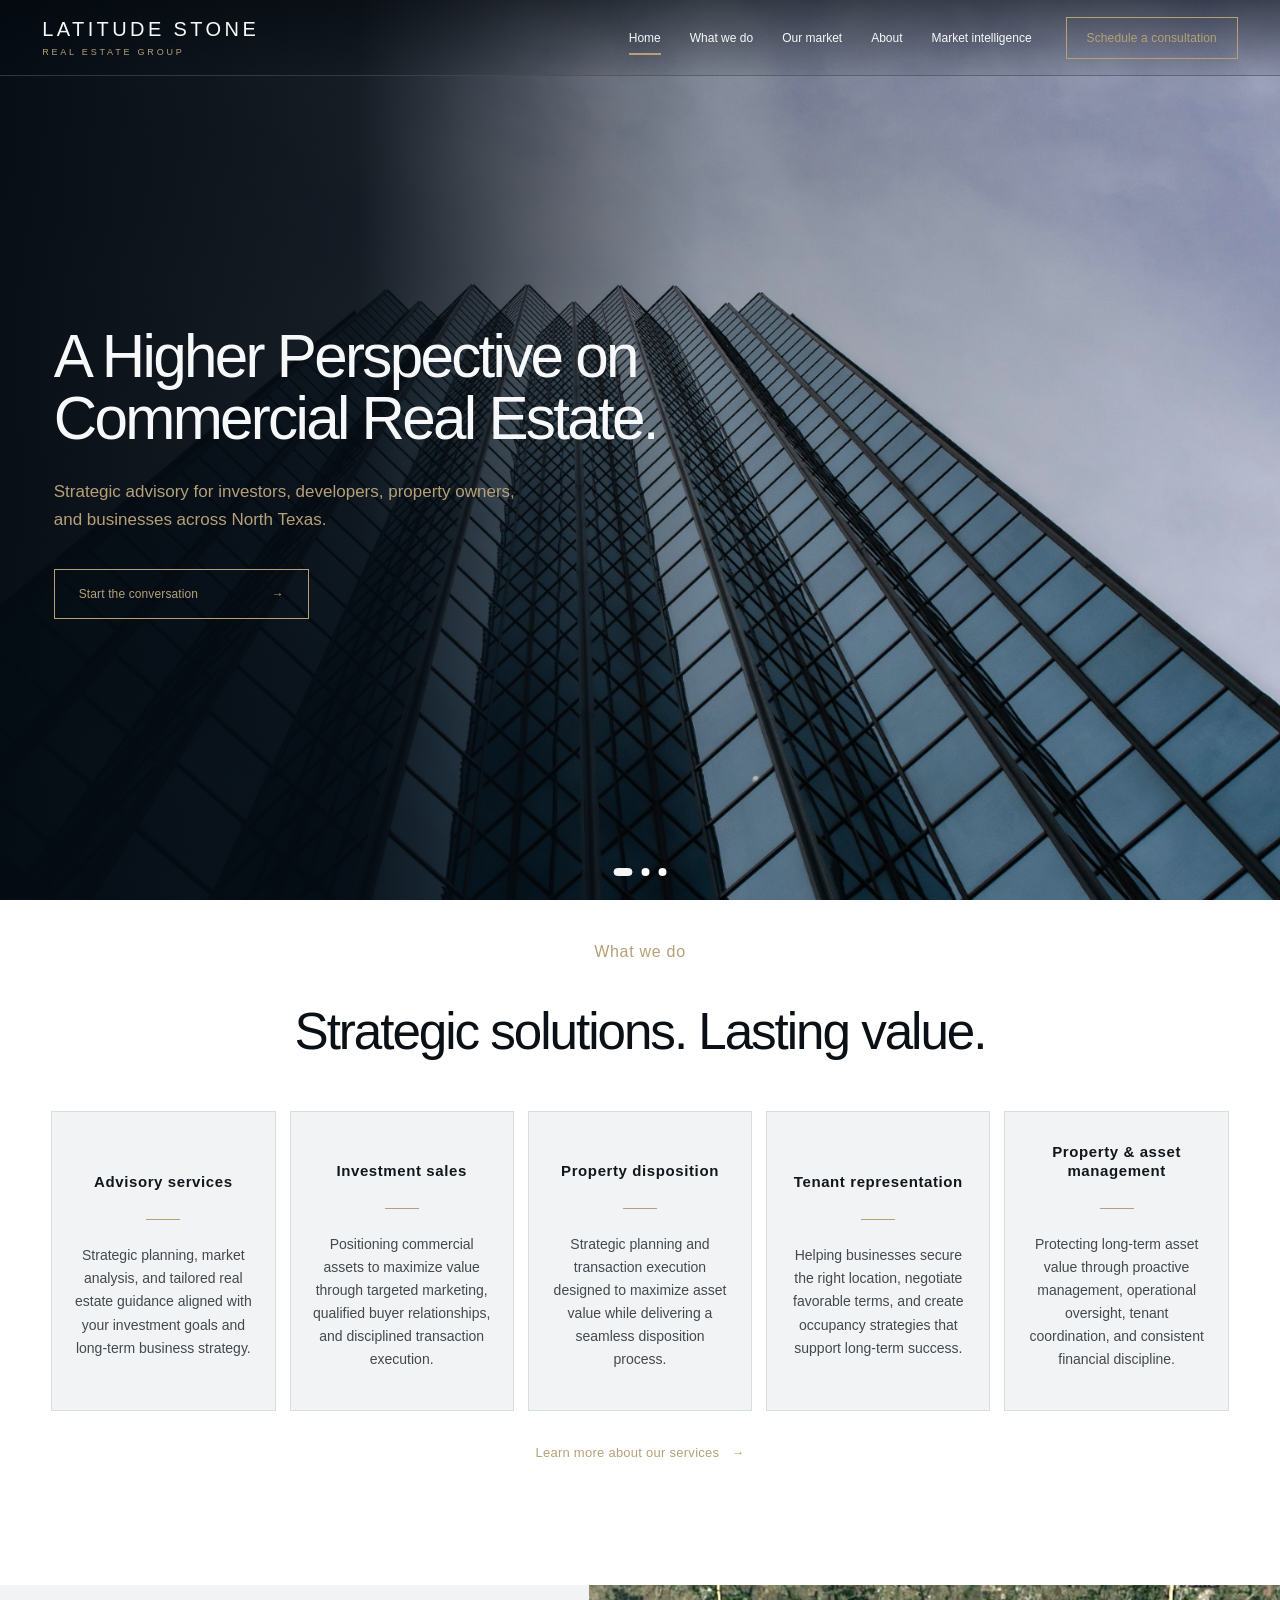
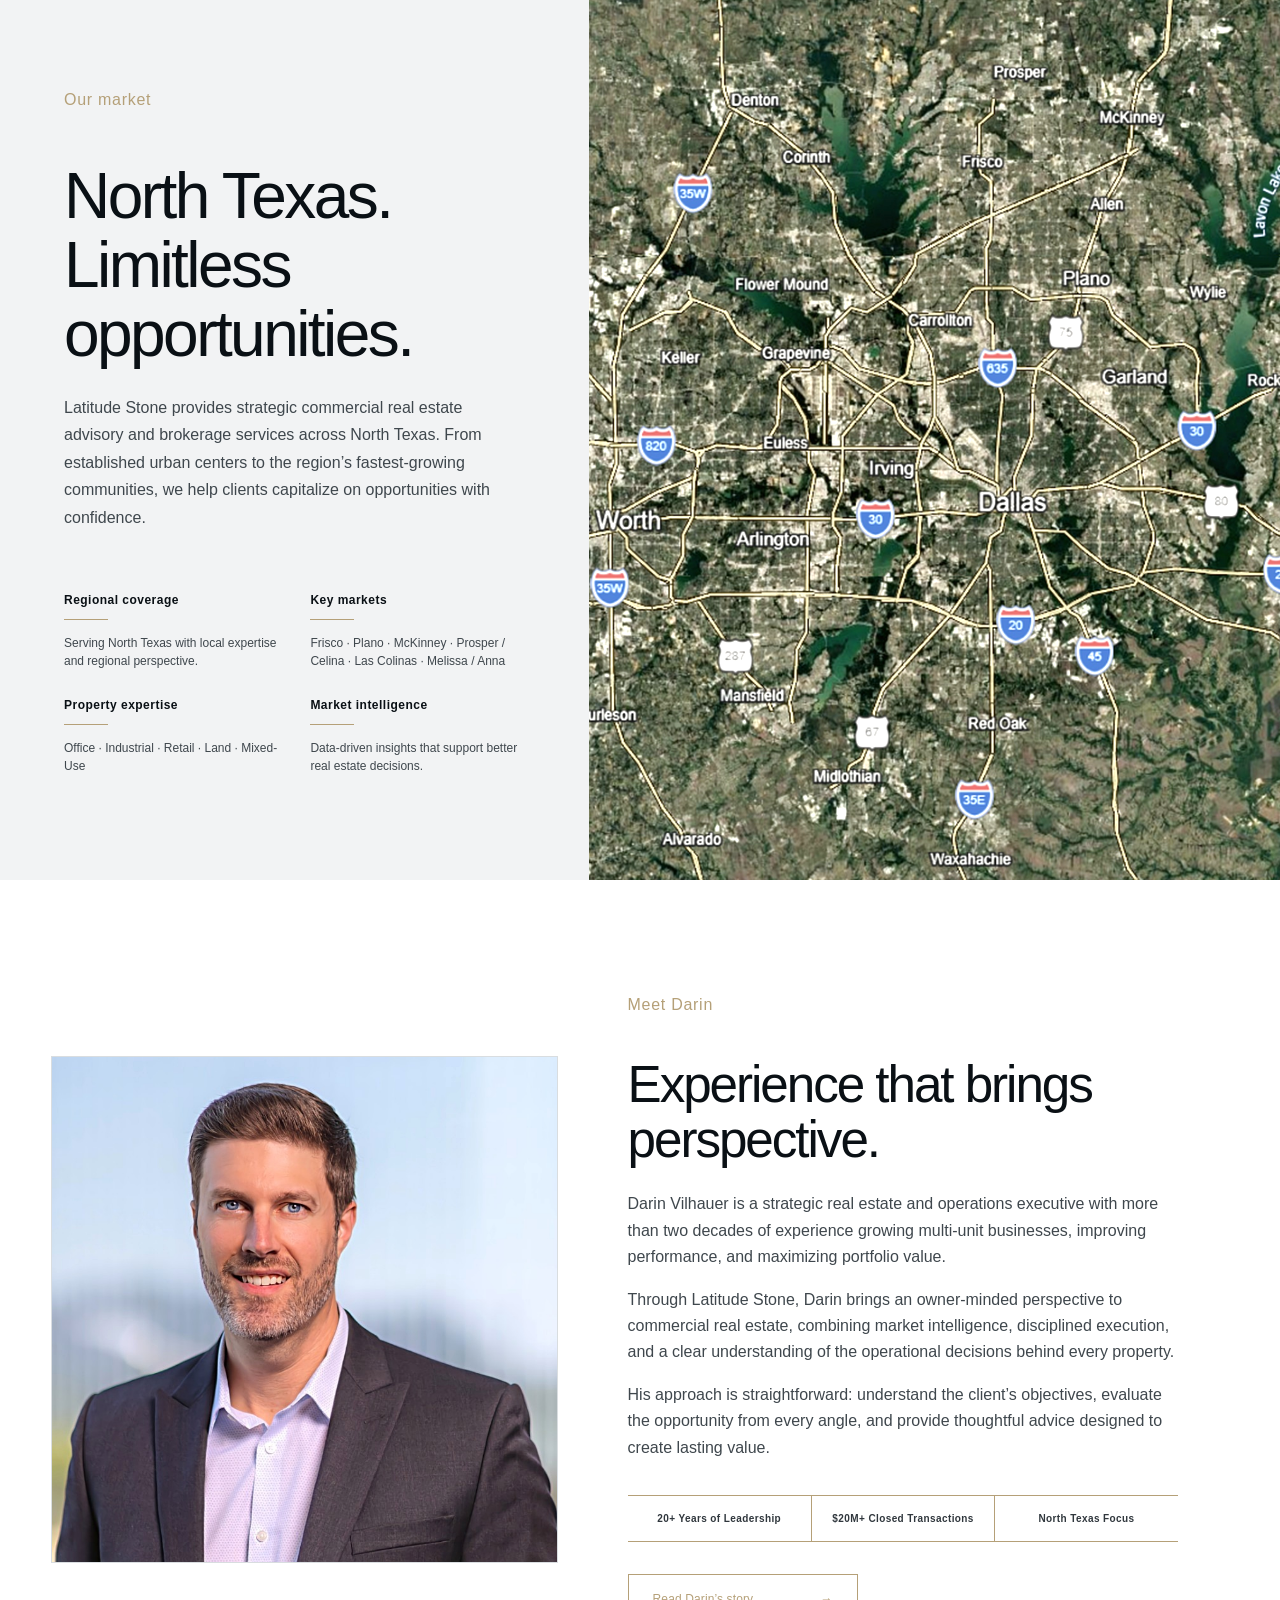
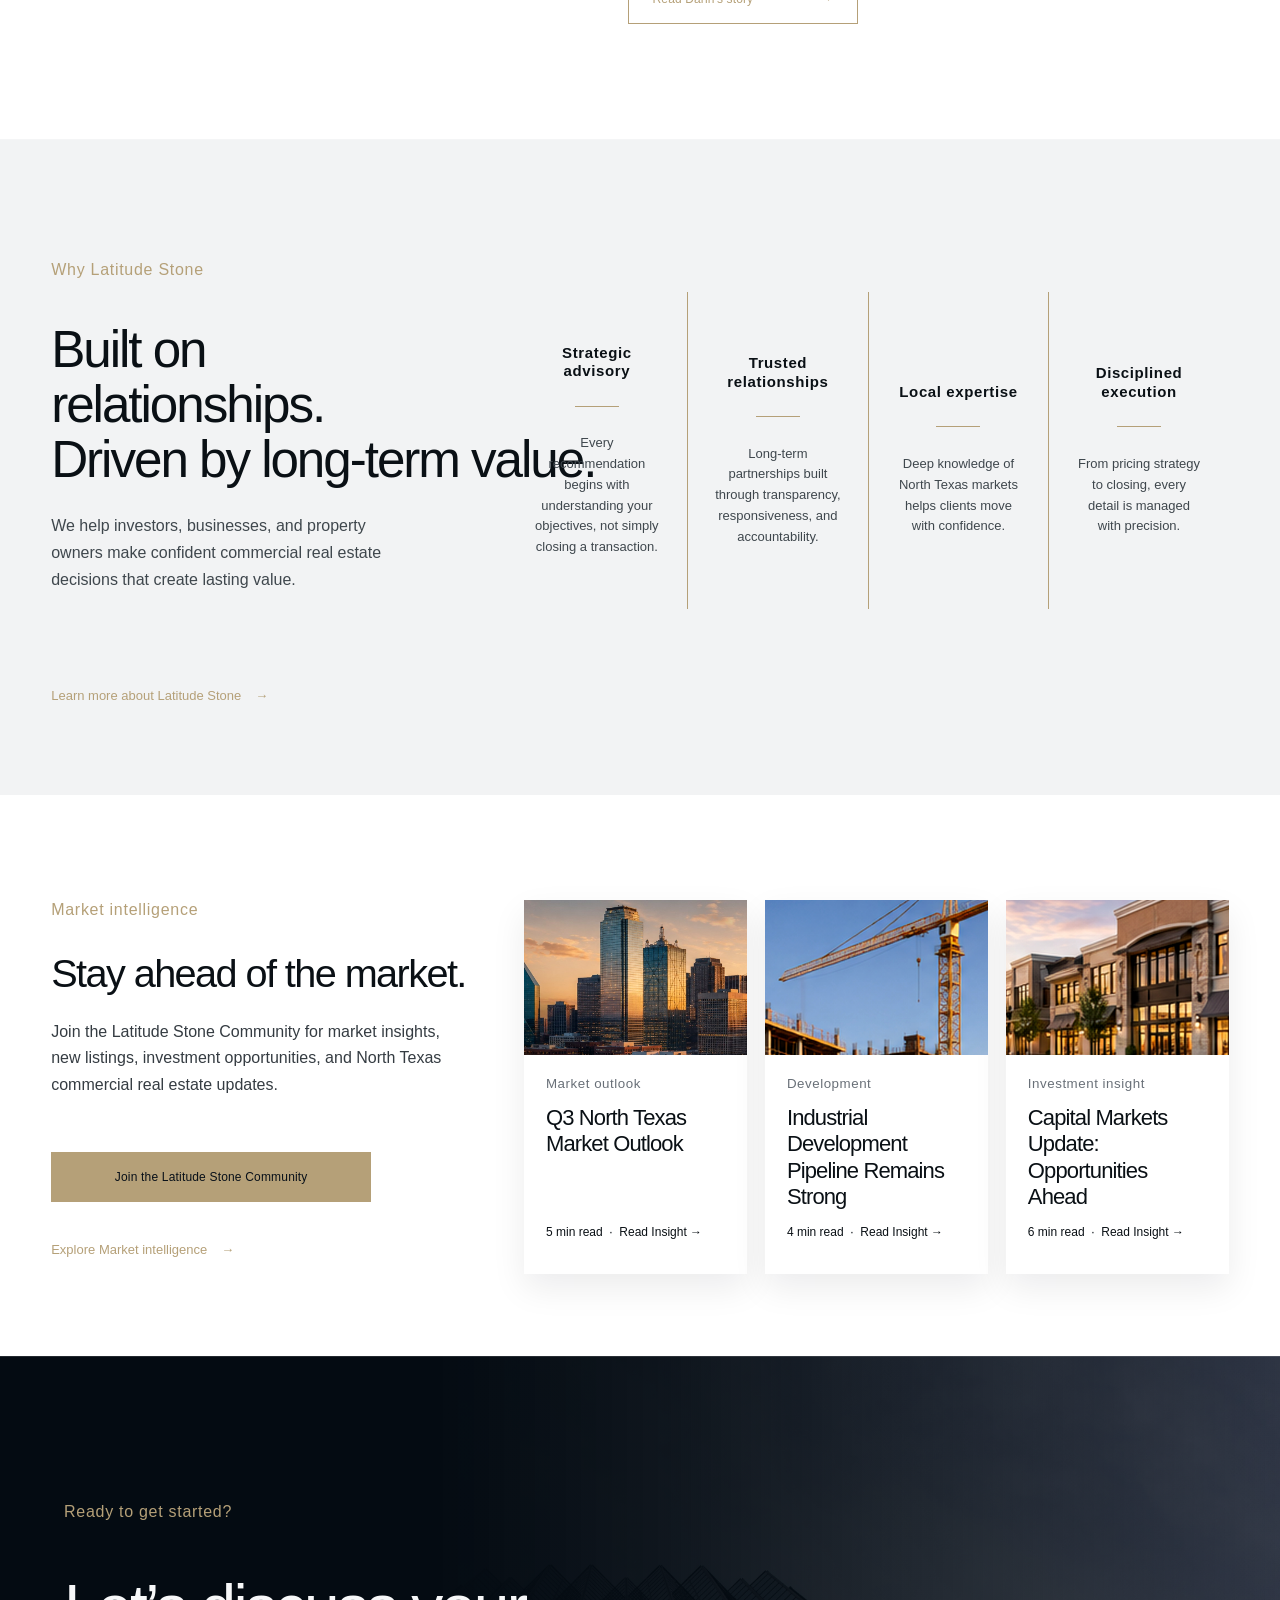
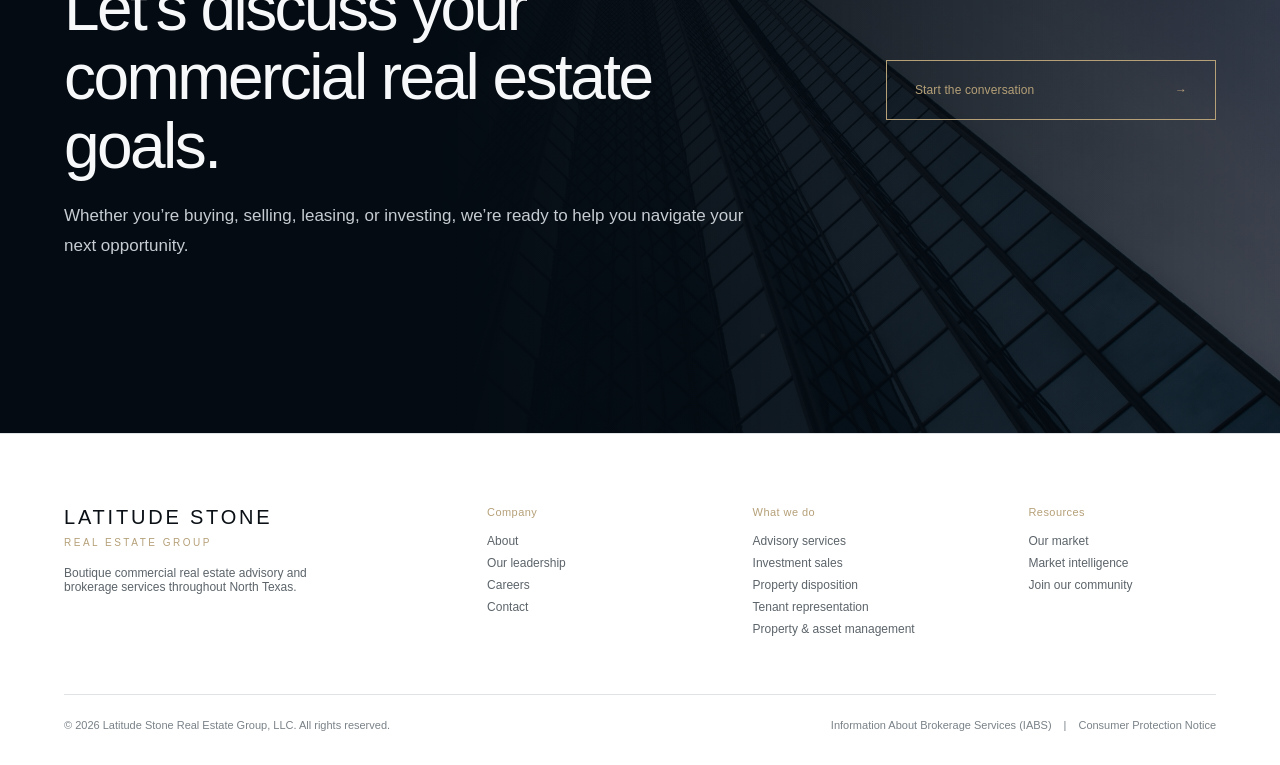
==== commit 0d1d9dcc: "Add files via upload" ====
--- a/index.html
+++ b/index.html
@@ -85,6 +85,7 @@
 <div aria-label="Dallas Fort Worth Metroplex market map" class="market-map" role="img"></div>
 </section>
 <section class="section section-dark meet-darin" id="darin">
+<p class="eyebrow darin-eyebrow darin-eyebrow-mobile" style="color:#b5a078!important">Meet Darin</p>
 <div class="portrait-wrap reveal"><img alt="Darin Vilhauer, founder of Latitude Stone Real Estate Group" src="assets/darin-vilhauer.jpg"/></div>
 <div class="darin-copy reveal">
 <p class="eyebrow darin-eyebrow" style="color:#b5a078!important">Meet Darin</p>
--- a/styles.css
+++ b/styles.css
@@ -4296,3 +4296,47 @@
 .results-report-preview{margin:24px 0;background:#f2f3f4;padding:18px}.report-sheet{background:#fff;padding:28px;box-shadow:0 2px 12px rgba(0,0,0,.08);font-size:11px;color:#17202a}.report-header{display:flex;justify-content:space-between;gap:30px;padding-bottom:15px;border-bottom:1px solid #d9d2c3}.report-brand{text-align:left}.report-brand strong{display:block;letter-spacing:4px;font-size:15px;font-weight:500}.report-brand span{display:block;letter-spacing:3px;font-size:7px;color:#8b7248;margin-top:4px}.report-title{text-align:right}.report-title strong{display:block;font-size:13px}.report-section{margin-top:18px}.report-section h4{font-size:11px;margin:0 0 8px;padding-bottom:5px;border-bottom:1px solid #dedede}.report-grid{display:grid;grid-template-columns:repeat(3,1fr);gap:10px 18px}.report-item span{display:block;color:#69737c;font-size:9px}.report-item strong{display:block;margin-top:3px;font-size:11px}.report-disclaimer{margin-top:20px;padding-top:10px;border-top:1px solid #ddd;color:#69737c;font-size:8px;line-height:1.5}
 @media(max-width:860px){.insights-page .calculator-assumption-grid-seven{grid-template-columns:1fr 1fr!important}.calculator-export-bottom{align-items:flex-start!important;flex-direction:column!important;padding:16px 22px!important;gap:12px!important}.calculator-export-actions{width:100%;justify-content:flex-start}.results-dialog{padding:30px 24px}.report-grid{grid-template-columns:1fr 1fr}.report-header{flex-direction:column}.report-title{text-align:left}.home-page .insights-page-link-mobile{margin-top:36px!important}}
 @media(max-width:520px){.insights-page .calculator-assumption-grid-seven{grid-template-columns:1fr!important}.report-grid{grid-template-columns:1fr}.results-report-preview{padding:8px}.report-sheet{padding:18px}}
+
+/* v5.5 — refinement punch list */
+/* Investment export actions: keep disclaimer and actions separated on desktop */
+.insights-page .investment-calculator:not(.valuation-calculator) .calculator-export-bottom>p{
+  flex:1 1 auto!important;
+  min-width:0!important;
+  max-width:none!important;
+  padding-right:24px!important;
+}
+.insights-page .investment-calculator:not(.valuation-calculator) .calculator-export-actions{
+  flex:0 0 auto!important;
+  margin-left:auto!important;
+}
+
+/* Export previews: use more of the page and give sections breathing room */
+.results-report-preview .report-section{margin-top:28px!important}
+.results-report-preview .report-grid{gap:16px 18px!important}
+.results-report-preview .report-disclaimer{margin-top:30px!important;padding-top:14px!important}
+
+/* Homepage Market Intelligence: desktop-only extra separation */
+@media(min-width:861px){
+  .home-page .insights-page-link-desktop{margin-top:40px!important}
+}
+
+/* Mobile Meet Darin: identify the section before the portrait */
+.darin-eyebrow-mobile{display:none}
+@media(max-width:860px){
+  .home-page .meet-darin .darin-eyebrow-mobile{
+    display:block!important;
+    grid-row:1;
+    margin:0 0 -14px!important;
+  }
+  .home-page .meet-darin .portrait-wrap{grid-row:2}
+  .home-page .meet-darin .darin-copy{grid-row:3}
+  .home-page .meet-darin .darin-copy>.darin-eyebrow{display:none!important}
+
+  /* Market Intelligence hero supporting copy: intentional three-line mobile lockup */
+  .insights-page .intel-hero-lead span{display:block!important;white-space:nowrap}
+  .insights-page .intel-hero-lead{font-size:clamp(14px,3.7vw,17px)!important}
+
+  /* Mobile DSCR guide uses horizontal separators only */
+  .insights-page .dscr-guide div{border-right:0!important}
+  .insights-page .dscr-guide div:last-child{border-bottom:0!important}
+}
